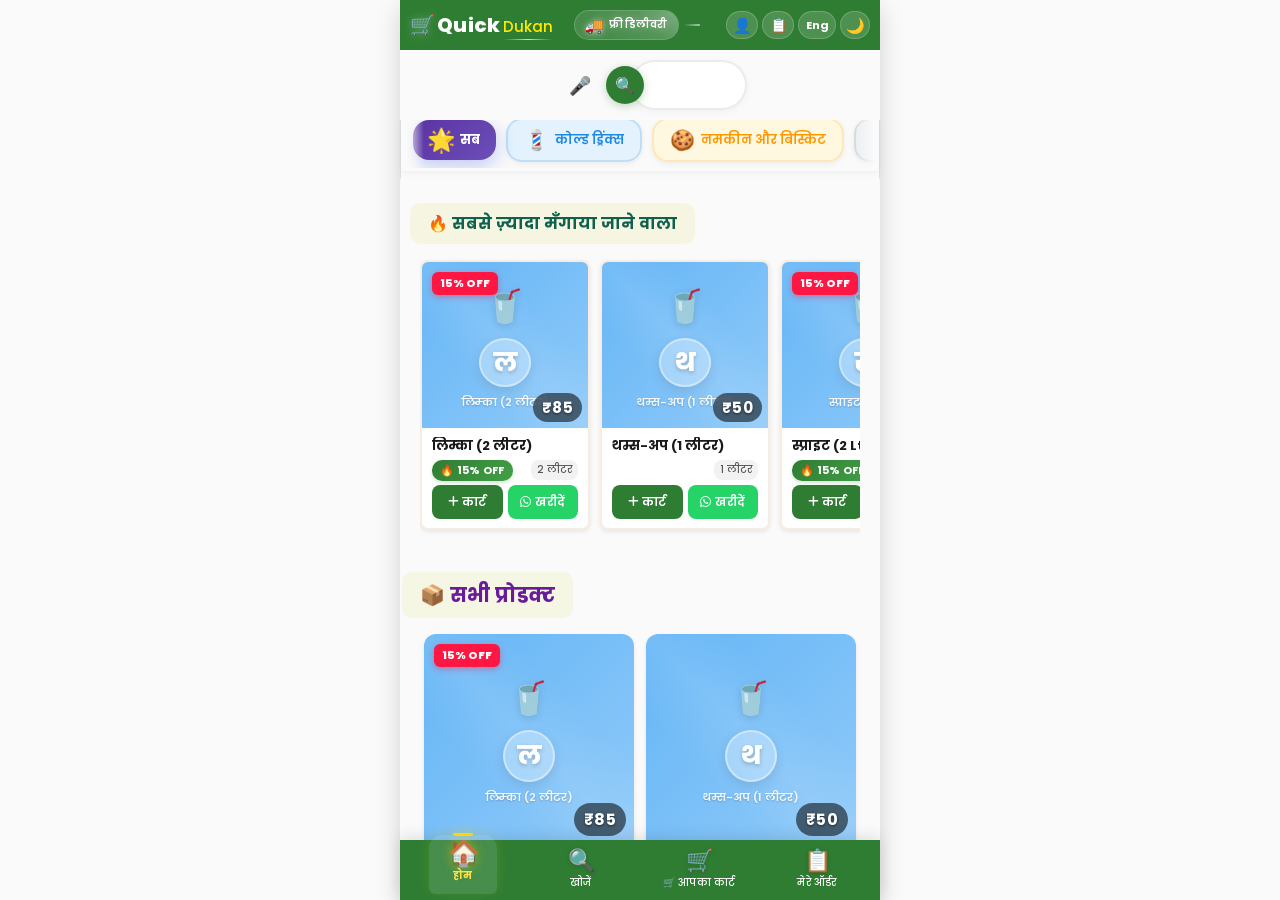
==== index.html @ dac297b2 "Add files via upload" ====
<!DOCTYPE html>
<html lang="hi">
<head>
    <meta charset="UTF-8">
    <meta name="viewport" content="width=device-width, initial-scale=1.0, maximum-scale=1.0, user-scalable=no">
    <meta name="theme-color" content="#2E7D32">
    <meta name="apple-mobile-web-app-capable" content="yes">
    <meta name="apple-mobile-web-app-status-bar-style" content="default">
    <title>Quick Dukan - आपकी विश्वसनीय किराना दुकान</title>
    
    <!-- PWA Manifest -->
    <link rel="manifest" href="manifest.json">
    <meta name="apple-mobile-web-app-capable" content="yes">
    <meta name="apple-mobile-web-app-status-bar-style" content="black-translucent">
    <meta name="apple-mobile-web-app-title" content="Quick Dukan">
    <link rel="apple-touch-icon" href="/Quick-Dukan/icons/icon-192.png">
    
    <!-- Favicon -->
    <link rel="icon" type="image/svg+xml" href="data:image/svg+xml,<svg xmlns='http://www.w3.org/2000/svg' viewBox='0 0 100 100'><text y='.9em' font-size='90'>🛒</text></svg>">
    
    <!-- Font Preconnect for Performance -->
    <link rel="preconnect" href="https://fonts.googleapis.com">
    <link rel="preconnect" href="https://fonts.gstatic.com" crossorigin>
    <link href="https://fonts.googleapis.com/css2?family=Poppins:wght@400;500;600;700&family=Noto+Sans+Devanagari:wght@400;500;700&display=swap" rel="stylesheet">


    
    <!-- ============ CSS FILES ============ -->
    <link rel="stylesheet" href="css/theme.css">
    <link rel="stylesheet" href="css/pwa-install.css">
    <link rel="stylesheet" href="css/animations.css">
    <link rel="stylesheet" href="css/layout.css">
    <link rel="stylesheet" href="css/header.css">
    <link rel="stylesheet" href="css/search.css">
    <link rel="stylesheet" href="css/categories.css">
    <link rel="stylesheet" href="css/product-card.css">
    <link rel="stylesheet" href="css/category-products.css">
    <link rel="stylesheet" href="css/recently-viewed.css">
    <link rel="stylesheet" href="css/most-orders.css">
    <link rel="stylesheet" href="css/bottom-nav.css">
    <link rel="stylesheet" href="css/dark-mode.css">
    <link rel="stylesheet" href="css/orders.css">
    <link rel="stylesheet" href="css/checkout.css">
    <link rel="stylesheet" href="css/cart.css">
    <link rel="stylesheet" href="css/splash-screen.css">
    <link rel="stylesheet" href="css/pull-to-refresh.css">
    <link rel="stylesheet" href="css/floating-cart-bubble.css">
    <link rel="stylesheet" href="css/order-popup.css">
    <link rel="stylesheet" href="css/floating-map.css">
    <link rel="stylesheet" href="css/payment-popup.css">
    <link rel="stylesheet" href="css/location-popup.css">
    <link rel="stylesheet" href="css/order-status-popup.css">
    <link rel="stylesheet" href="css/order-rating.css">
    <link rel="stylesheet" href="css/notifications.css">
    <link rel="stylesheet" href="css/reorder.css">
    <link rel="stylesheet" href="css/payment-online.css">
    <!-- Leaflet CSS -->
    <link rel="stylesheet" href="https://unpkg.com/leaflet@1.9.4/dist/leaflet.css" />
    
    <!-- Font Awesome Icons -->
    <link rel="stylesheet" href="https://cdnjs.cloudflare.com/ajax/libs/font-awesome/6.5.1/css/all.min.css">
    
    <!-- Inline Critical CSS for Instant Font Rendering -->
    <style>
        body {
            font-family: 'Noto Sans Devanagari', 'Poppins', sans-serif;
        }
        .fonts-loaded body {
            font-family: 'Poppins', 'Noto Sans Devanagari', sans-serif;
        }
        
        /* LOGIN IFRAME MODAL */
        .login-iframe-modal {
            position: fixed;
            top: 0;
            left: 0;
            width: 100%;
            height: 100%;
            z-index: 99999;
            display: flex;
            align-items: center;
            justify-content: center;
            padding: 15px;
        }
        .login-iframe-modal.hidden { display: none; }
        .login-iframe-overlay {
            position: absolute;
            top: 0;
            left: 0;
            width: 100%;
            height: 100%;
            background: rgba(0,0,0,0.5);
            backdrop-filter: blur(6px);
            -webkit-backdrop-filter: blur(6px);
        }
        .login-iframe-content {
            position: relative;
            width: 100%;
            max-width: 420px;
            max-height: 85vh;
            z-index: 1;
            border-radius: 20px;
            overflow: hidden;
            animation: loginModalIn 0.3s ease;
            background: white;
            box-shadow: 0 20px 60px rgba(0,0,0,0.3);
        }
        @keyframes loginModalIn {
            from { transform: scale(0.8) translateY(30px); opacity: 0; }
            to { transform: scale(1) translateY(0); opacity: 1; }
        }
        .login-iframe {
            width: 100%;
            height: 80vh;
            max-height: 550px;
            border: none;
            display: block;
        }
        
        /* 🆕 LOGIN BUTTON BETTER STYLE */
        .login-toggle {
            position: relative;
            transition: all 0.3s ease;
        }
        
        .login-toggle:hover {
            background: rgba(46, 125, 50, 0.15);
            transform: scale(1.1);
        }
        
        .login-icon {
            font-size: 15px;
            transition: all 0.3s ease;
        }
        
        /* Login button active state (जब user login हो) */
        .login-toggle.login-active {
            background: #E8F5E9;
            border: 1px solid #4CAF50;
        }
        
        @media (max-width: 400px) {
            .login-iframe-modal { padding: 8px; }
            .login-iframe-content { border-radius: 15px; }
            .login-iframe { height: 85vh; }
        }
    </style>
</head>
<body>
    
    <!-- Noscript Warning -->
    <noscript>
        <div style="background: #C62828; color: white; padding: 12px; text-align: center; font-family: sans-serif;">
            ⚠️ कृपया JavaScript चालू करें! हमारी साइट ठीक से काम करने के लिए JS की ज़रूरत है।
        </div>
    </noscript>
    
    <!-- ============================================ -->
    <!-- SPLASH SCREEN -->
    <!-- ============================================ -->
    <div id="splashScreen" aria-hidden="true">
        <div class="splash-bg">
            <div class="splash-circle"></div>
            <div class="splash-circle"></div>
            <div class="splash-circle"></div>
        </div>
        <div class="splash-logo">🛒</div>
        <div class="splash-brand">Quick Dukan</div>
        <div class="splash-tagline">आपकी विश्वसनीय किराना दुकान</div>
        <div class="splash-loader">
            <div class="splash-dot"></div>
            <div class="splash-dot"></div>
            <div class="splash-dot"></div>
        </div>
    </div>
    
    <!-- ============================================ -->
    <!-- SECTION 1: TOP HEADER (FIXED) -->
    <!-- ============================================ -->
    <header id="topHeader" class="top-header">
        <!-- LEFT: Icon + Brand Name -->
        <div class="header-left">
            <span class="header-icon bounce-animation" aria-hidden="true">🛒</span>
            <div class="brand-name">
                <span class="quick-text">Quick</span>
                <span class="dukan-text">Dukan</span>
            </div>
        </div>
        
        <!-- CENTER: Alternating Badge -->
        <div class="header-center">
            <span class="center-badge" id="centerBadge">
                <!-- Free Delivery Content (9 seconds) -->
                <span class="badge-content delivery-content visible" id="deliveryContent">
                    <span class="badge-icon">🚚</span>
                    <span class="badge-text" data-lang-key="freeDelivery">फ्री डिलीवरी</span>
                </span>
                
                <!-- Trust Shield Content (3 seconds) -->
                <span class="badge-content trust-content hidden" id="trustContent">
                    <span class="trust-shield-icon">🛡️</span>
                    <span class="trust-check-badge">✓</span>
                    <span class="badge-text" data-lang-key="verifiedTrust">Verified</span>
                </span>
            </span>
        </div>
        
        <!-- RIGHT: Language + Theme Toggle + Login + Orders -->
        <div class="header-right">
            <!-- Login Button -->
            <button id="loginBtn" class="toggle-btn login-toggle" aria-label="Login" onclick="openLoginPopup()">
                <span class="login-icon">👤</span>
            </button>
            
            <!-- Orders Button -->
            <button id="ordersBtn" class="toggle-btn orders-toggle" aria-label="My Orders" onclick="goToOrders()">
                <span class="orders-icon">📋</span>
            </button>
            
            <!-- Language Toggle -->
            <button id="langToggle" class="toggle-btn lang-toggle" aria-label="भाषा बदलें">
                <span class="lang-text">हिं</span>
            </button>
            
            <!-- Theme Toggle -->
            <button id="themeToggle" class="toggle-btn theme-toggle" aria-label="डार्क मोड टॉगल करें">
                <span class="theme-icon" aria-hidden="true">🌙</span>
            </button>
        </div>
    </header>
    
    <!-- ============================================ -->
    <!-- SECTION 2: SEARCH BAR (FIXED) -->
    <!-- ============================================ -->
    <div id="searchSection" class="search-section">
        <div class="search-container">
            <input 
                type="text" 
                id="searchInput" 
                class="search-input" 
                data-lang-key="searchPlaceholder"
                placeholder="आज क्या चाहिए? 😋" 
                autocomplete="off"
            >
            <!-- Clear (×) Button - type karne pe show hoga -->
            <button id="clearSearchBtn" class="clear-search-btn hidden" aria-label="साफ करें">
                <span>✕</span>
            </button>
            <!-- Voice Search Button -->
            <button id="voiceSearchBtn" class="voice-search-btn" aria-label="आवाज़ से खोजें">
                <span>🎤</span>
            </button>
            <!-- Search Button -->
            <button id="searchIcon" class="search-icon-btn" aria-label="खोजें">
                <span>🔍</span>
            </button>
        </div>
        <!-- Live Search Results Dropdown -->
        <div id="searchResults" class="search-results hidden"></div>
        <!-- No Results Found -->
        <div id="noResults" class="no-results hidden">
            <div class="no-results-inner">
                <span class="no-results-icon">🔍</span>
                <p class="no-results-msg" data-lang-key="noProductMsg">
                    अरे! यह सामान अभी नहीं है। हम जल्दी ऐड करेंगे! 😊
                </p>
                <p class="no-results-hint">आप ये ट्राई कर सकते हैं:</p>
                <div id="suggestedProducts" class="suggested-products"></div>
            </div>
        </div>
    </div>
    
   <!-- ============================================ -->
<!-- SECTION 3: CATEGORIES -->
<!-- ============================================ -->
<div id="categoriesSection" class="categories-section">
    <!-- Scroll Left Arrow -->
    <button 
        class="scroll-arrow scroll-left disabled" 
        id="scrollLeft" 
        aria-label="बाएँ स्क्रॉल करें" 
        aria-disabled="true"
    >
        <span class="arrow-icon" aria-hidden="true">◀</span>
    </button>

    <!-- Categories Scroll Container -->
    <div 
        class="categories-scroll" 
        id="categoriesScroll" 
        role="tablist" 
        aria-label="प्रोडक्ट कैटेगरी"
    >
        <!-- All categories load dynamically via JS -->
    </div>

    <!-- Scroll Right Arrow -->
    <button 
        class="scroll-arrow scroll-right" 
        id="scrollRight" 
        aria-label="दाएँ स्क्रॉल करें"
    >
        <span class="arrow-icon" aria-hidden="true">▶</span>
    </button>
</div>
    
    <!-- ============================================ -->
    <!-- MAIN CONTENT AREA (SCROLLABLE) -->
    <!-- ============================================ -->
    <main id="mainContent" class="main-content">
        
        <!-- SECTION 5: Category Products -->
        <section id="categoryProductsSection" class="category-products-section hidden" aria-labelledby="categoryProductsTitle">
            <h2 id="categoryProductsTitle" class="section-title"></h2>
            <div id="categoryProductsGrid" class="products-grid"></div>
        </section>
        
        <!-- SECTION 6: Recently Viewed -->
        <section id="recentlyViewedSection" class="recently-viewed-section hidden" aria-labelledby="recentlyViewedTitle">
            <h2 id="recentlyViewedTitle" class="section-title" data-lang-key="recentlyViewed">🕐 हाल ही में देखा</h2>
            <div id="recentlyViewedScroll" class="horizontal-scroll" role="list" aria-label="हाल ही में देखे गए प्रोडक्ट"></div>
        </section>
        
        <!-- SECTION 7: Most Orders -->
        <section id="mostOrdersSection" class="most-orders-section" aria-labelledby="mostOrdersTitle">
            <h2 id="mostOrdersTitle" class="section-title" data-lang-key="mostOrders">🔥 सबसे ज़्यादा मँगाया जाने वाला</h2>
            <div id="mostOrdersScroll" class="horizontal-scroll" role="list" aria-label="सबसे ज़्यादा ऑर्डर किए जाने वाले प्रोडक्ट"></div>
        </section>
        
        <!-- SECTION 4: All Products -->
        <section id="allProductsSection" class="all-products-section" aria-labelledby="allProductsTitle">
            <h2 id="allProductsTitle" class="section-title" data-lang-key="allProducts">📦 सभी प्रोडक्ट</h2>
            <div id="allProductsGrid" class="products-grid" role="list" aria-label="सभी प्रोडक्ट"></div>
        </section>
        
        <!-- ============================================ -->
        <!-- FOOTER - INSIDE MAIN CONTENT (FIX) -->
        <!-- ============================================ -->
        <footer class="site-footer" role="contentinfo">
            <div class="footer-content">
                <p class="footer-text">© 2026 Quick Dukan. सर्वाधिकार सुरक्षित।</p>
                <div class="footer-links">
                    <a href="#" class="footer-link">शर्तें</a>
                    <span class="footer-divider">|</span>
                    <a href="#" class="footer-link">गोपनीयता</a>
                    <span class="footer-divider">|</span>
                    <a href="tel:+919719312956" class="footer-link">📞 संपर्क</a>
                </div>
            </div>
        </footer>
        
        <!-- Bottom Spacer -->
        <div class="bottom-spacer" aria-hidden="true"></div>
        
    </main>
    
    <!-- ============================================ -->
    <!-- ⬆️ FLOATING BACK TO TOP BUTTON -->
    <!-- ============================================ -->
    <button id="backToTopBtn" class="floating-back-to-top hidden" aria-label="ऊपर जाएं">
        <span class="back-to-top-arrow" aria-hidden="true">⬆</span>
        <span class="back-to-top-text" data-lang-key="backToTop">Back to Top</span>
    </button>
    
    <!-- ============================================ -->
    <!-- SECTION 8: BOTTOM NAVBAR (FIXED) -->
    <!-- ============================================ -->
    <nav id="bottomNav" class="bottom-nav" role="navigation" aria-label="मुख्य नेविगेशन">
        <!-- Home Button -->
        <button class="nav-btn active" data-nav="home" aria-label="होम" aria-current="page">
            <span class="nav-icon" aria-hidden="true">🏠</span>
            <span class="nav-label" data-lang-key="home">होम</span>
        </button>
        
        <!-- Search Button -->
        <button class="nav-btn" data-nav="search" aria-label="खोजें">
            <span class="nav-icon" aria-hidden="true">🔍</span>
            <span class="nav-label" data-lang-key="search">खोजें</span>
        </button>
        
        <!-- Cart Button -->
        <button class="nav-btn" data-nav="cart" aria-label="कार्ट">
            <span class="nav-icon" aria-hidden="true">🛒</span>
            <span class="nav-label" data-lang-key="cart">कार्ट</span>
            <span id="cartBadge" class="cart-badge hidden" aria-hidden="true">0</span>
        </button>
        
        <!-- My Orders Button -->
        <button class="nav-btn" data-nav="orders" aria-label="मेरे ऑर्डर">
            <span class="nav-icon" aria-hidden="true">📋</span>
            <span class="nav-label" data-lang-key="myOrders">ऑर्डर</span>
        </button>
    </nav>
    
    <!-- ============================================ -->
    <!-- CART MODAL (FINAL - 40 FEATURES) -->
    <!-- ============================================ -->
    <div id="cartModal" class="cart-modal hidden" role="dialog" aria-modal="true" aria-labelledby="cartTitle">
        <div class="cart-overlay"></div>
        <div class="cart-content" id="cartContent">
            
            <!-- 1. DRAG HANDLE -->
            <div class="cart-drag-handle" id="cartDragHandle">
                <div class="drag-bar"></div>
            </div>
            
            <!-- 2. HEADER - Solid Color -->
            <div class="cart-header">
                <div class="cart-header-left">
                    <span class="cart-header-icon" aria-hidden="true">🛒</span>
                    <div class="cart-header-text">
                        <h2 id="cartTitle" data-lang-key="yourCart">आपका कार्ट</h2>
                        <p class="cart-subtitle" data-lang-key="cartSubtitle">सब कुछ सही है? 😊</p>
                    </div>
                </div>
                <div class="cart-header-right">
                    <span id="savedBadge" class="saved-badge hidden">✓ 0 सेव</span>
                    <button id="closeCart" class="close-btn" aria-label="कार्ट बंद करें">
                        <span aria-hidden="true">✕</span>
                    </button>
                </div>
            </div>
            
            <!-- 3. PROGRESS BAR - Compact + Mota -->
            <div class="cart-progress">
                <div class="milestones-row">
                    <span class="milestone-icon" data-milestone="0">🥉</span>
                    <span class="milestone-icon" data-milestone="1">🥈</span>
                    <span class="milestone-icon" data-milestone="2">🥇</span>
                </div>
                <div class="progress-bar" role="progressbar" aria-valuenow="0" aria-valuemin="0" aria-valuemax="500">
                    <div class="progress-fill" id="progressFill"></div>
                </div>
                <p class="progress-message" id="progressMessage">
                    🚚 फ्री डिलीवरी के लिए सिर्फ ₹500 और जोड़ें!
                </p>
                <div class="milestone-reward hidden" id="milestoneReward"></div>
            </div>
            
            <!-- 4. COUPON SYSTEM - Compact 1-Row -->
            <div class="cart-coupon">
                <div class="coupon-input-row">
                    <input 
                        type="text" 
                        id="couponInput" 
                        class="coupon-input" 
                        placeholder="कूपन कोड" 
                        autocomplete="off"
                        maxlength="15"
                    >
                    <button id="couponApplyBtn" class="coupon-apply-btn">लगाएं</button>
                </div>
                <div class="coupon-chips" id="couponChips">
                    <!-- Dynamically filled -->
                </div>
                <div id="activeCouponTag" class="active-coupon-tag" style="display:none;">
                    <!-- Active coupon tag -->
                </div>
            </div>
            
            <!-- 5. CART ITEMS -->
            <div class="cart-items-wrapper">
                <!-- Undo Notification -->
                <div id="undoNotification" class="undo-notification" style="display:none;"></div>
                
                <!-- Cart Items List -->
                <div id="cartItems" class="cart-items" role="list" aria-label="कार्ट में मौजूद आइटम"></div>
                
                <!-- Empty Cart State -->
                <div id="emptyCart" class="empty-cart">
                    <div class="empty-cart-animation" aria-hidden="true">
                        <span class="empty-cart-icon">🛒</span>
                        <div class="empty-cart-dots">
                            <span>.</span><span>.</span><span>.</span>
                        </div>
                    </div>
                    <h3 data-lang-key="emptyCart">आपका कार्ट खाली है 🛒</h3>
                    <p data-lang-key="emptyCartDesc">कुछ सामान जोड़ो, फिर मज़ा आएगा! 🛍️</p>
                    <div id="emptyCartSuggestions"></div>
                    <button class="browse-products-btn" data-lang-key="browseProducts" style="margin-top:12px;">
                        🏪 प्रोडक्ट देखें
                    </button>
                </div>
            </div>
            
            <!-- 6. SAVED ITEMS - Compact 1-Row -->
            <div id="savedItemsSection" class="saved-items-section">
                <div class="saved-items-header" id="savedItemsHeader">
                    <span class="saved-items-title">
                        📦 सेव 
                        <span class="saved-items-count">(0)</span>
                    </span>
                    <span class="saved-items-toggle">▼</span>
                </div>
                <div class="saved-items-list" id="savedItemsList">
                    <!-- Dynamically filled -->
                </div>
            </div>
            
            <!-- 7. ORDER SUMMARY - Collapsible -->
            <div id="cartSummary" class="cart-summary">
                <div class="summary-header" id="summaryHeader">
                    <span class="summary-header-left">
                        📋 समरी 
                        <span class="summary-item-count" id="summaryItemCount">(0 आइटम)</span>
                    </span>
                    <span class="summary-toggle">▼</span>
                </div>
                <div class="summary-detail">
                    <div class="summary-row">
                        <span>सबटोटल</span>
                        <span id="summarySubtotal">₹0</span>
                    </div>
                    <div class="summary-row coupon-discount-row" id="couponDiscountRow" style="display:none;">
                        <span>कूपन</span>
                        <span id="summaryCouponDiscount">-₹0</span>
                    </div>
                    <div class="summary-row delivery-row">
                        <span>डिलीवरी</span>
                        <span id="summaryDelivery">🎉 फ्री!</span>
                    </div>
                    <div class="summary-row total-row">
                        <span>कुल</span>
                        <span id="summaryTotal" class="total-price">₹0</span>
                    </div>
                    <div id="summarySavings" class="savings-highlight" style="display:none;">
                        🎉 बचाए: ₹0!
                    </div>
                    <div id="deliveryEstimate" class="delivery-estimate">
                        ⏱️ 30-45 मिनट
                    </div>
                </div>
            </div>
            
            <!-- 8. FOOTER - WhatsApp Focused -->
            <div class="cart-footer">
                <button id="sendOrderBtn" class="send-order-btn">
                    <span class="whatsapp-icon" aria-hidden="true">💬</span>
                    <span>WhatsApp पर भेजें</span>
                    <span class="send-arrow" aria-hidden="true">→</span>
                </button>
                
                <div class="cart-footer-secondary">
                    <button id="copyOrderBtn" class="copy-order-btn">
                        📋 कॉपी करें
                    </button>
                    <button id="clearCartBtn" class="clear-cart-btn">
                        🗑️ खाली करें
                    </button>
                </div>
            </div>
            
            <!-- 9. CONFETTI -->
            <div id="cartConfetti" class="cart-confetti-container"></div>
        </div>
    </div>
    
    <!-- ============================================ -->
    <!-- TOAST NOTIFICATION -->
    <!-- ============================================ -->
    <div id="toast" class="toast hidden" role="alert" aria-live="polite"></div>
    
    <!-- ============================================ -->
    <!-- MY ORDERS MODAL -->
    <!-- ============================================ -->
    <div id="ordersModal" class="orders-modal hidden" role="dialog" aria-modal="true" aria-labelledby="ordersTitle">
        <div class="orders-overlay"></div>
        <div class="orders-content">
            <div class="orders-header">
                <div class="orders-header-left">
                    <span class="orders-header-icon" aria-hidden="true">📋</span>
                    <div>
                        <h2 id="ordersTitle" data-lang-key="myOrders">मेरे ऑर्डर</h2>
                        <p class="orders-subtitle" data-lang-key="ordersSubtitle">आपके सभी ऑर्डर यहाँ हैं</p>
                    </div>
                </div>
                <button id="closeOrders" class="close-btn" aria-label="ऑर्डर बंद करें">
                    <span aria-hidden="true">✕</span>
                </button>
            </div>
            
            <!-- Order Filters -->
            <div class="orders-filters" role="tablist" aria-label="ऑर्डर फ़िल्टर">
                <button class="order-filter-btn active" data-filter="all" role="tab" aria-selected="true">
                    <span data-lang-key="allOrders">सभी</span>
                </button>
                <button class="order-filter-btn" data-filter="pending" role="tab" aria-selected="false">
                    <span aria-hidden="true">⏳</span> <span data-lang-key="pending">पेंडिंग</span>
                </button>
                <button class="order-filter-btn" data-filter="confirmed" role="tab" aria-selected="false">
                    <span aria-hidden="true">✅</span> <span data-lang-key="confirmed">कन्फर्म</span>
                </button>
                <button class="order-filter-btn" data-filter="delivered" role="tab" aria-selected="false">
                    <span aria-hidden="true">🚚</span> <span data-lang-key="delivered">डिलीवर्ड</span>
                </button>
            </div>
            
            <!-- Orders List -->
            <div id="ordersList" class="orders-list" role="list" aria-label="आपके ऑर्डर"></div>
            
            <!-- Empty State -->
            <div id="emptyOrders" class="empty-orders hidden">
                <div class="empty-orders-icon" aria-hidden="true">📭</div>
                <h3 data-lang-key="noOrders">कोई ऑर्डर नहीं है</h3>
                <p data-lang-key="noOrdersDesc">अपना पहला ऑर्डर करो! 🛒</p>
                <button class="start-shopping-btn" data-lang-key="startShopping">
                    🏪 खरीदारी शुरू करें
                </button>
            </div>
        </div>
    </div>
    
    <!-- ============================================ -->
    <!-- CHECKOUT MODAL (FINAL - Live GPS + Multilingual) -->
    <!-- ============================================ -->
    <div id="checkoutModal" class="checkout-modal hidden" role="dialog" aria-modal="true" aria-labelledby="checkoutTitle">
        <div class="checkout-overlay"></div>
        <div class="checkout-content">
            
            <!-- Header -->
            <div class="checkout-header">
                <div class="checkout-header-left">
                    <span class="checkout-header-icon" aria-hidden="true">📦</span>
                    <div class="checkout-header-text">
                        <h2 id="checkoutTitle">ऑर्डर कन्फर्म करें</h2>
                        <p class="checkout-subtitle">डिलीवरी जानकारी भरें</p>
                    </div>
                </div>
                <button id="closeCheckout" class="close-btn" aria-label="बंद करें">
                    <span aria-hidden="true">✕</span>
                </button>
            </div>
            
            <!-- Cart Total -->
            <div class="checkout-cart-total">
                <span class="total-items">📋 <span id="checkoutItemCount">0 आइटम</span></span>
                <span class="total-price" id="checkoutTotal">₹0</span>
            </div>
            
            <!-- Form -->
            <div class="checkout-form">
                
                <!-- Name -->
                <div class="form-group">
                    <input type="text" id="customerName" class="form-input" 
                           placeholder="👤  पूरा नाम लिखें..." autocomplete="name" required>
                </div>
                
                <!-- Phone -->
                <div class="form-group">
                    <div class="phone-input-group">
                        <span class="phone-prefix">+91</span>
                        <input type="tel" id="customerPhone" class="phone-input" 
                               placeholder="📱  मोबाइल नंबर" maxlength="10" autocomplete="tel"
                               inputmode="numeric" pattern="[0-9]{10}" required>
                    </div>
                </div>
                
                <!-- Location Status Indicator -->
                <div class="location-status">
                    <span id="locationIndicator" class="location-indicator searching">
                        <span class="location-dot searching"></span> ⏳ लोकेशन ले रहे हैं...
                    </span>
                </div>
                
                <!-- Village/City -->
                <div class="form-group">
                    <input type="text" id="villageCity" class="form-input" 
                           placeholder="🏘️  गाँव या शहर" required>
                </div>
                
                <!-- Nearby Place -->
                <div class="form-group">
                    <input type="text" id="landmark" class="form-input" 
                           placeholder="🏠  आस-पास की जगह (वैकल्पिक)">
                </div>
                
                <!-- Pincode (Optional) -->
                <div class="form-group">
                    <input type="text" id="pincode" class="form-input" 
                           placeholder="📮  पिन कोड (वैकल्पिक)" maxlength="6" inputmode="numeric" pattern="[0-9]{6}">
                </div>
                
                <!-- Delivery Time -->
                <div class="delivery-time-section">
                    <div class="delivery-time-label">
                        <span>⏱️</span>
                        <span>डिलीवरी समय</span>
                    </div>
                    <div class="delivery-time-options">
                        <label class="time-radio-label selected" for="timeNow">
                            <input type="radio" id="timeNow" name="deliveryTime" value="अभी" checked>
                            <span>अभी (30-45 मिनट)</span>
                        </label>
                        <label class="time-radio-label" for="timeEve1">
                            <input type="radio" id="timeEve1" name="deliveryTime" value="शाम 5-7 बजे">
                            <span>शाम 5-7 बजे</span>
                        </label>
                        <label class="time-radio-label" for="timeEve2">
                            <input type="radio" id="timeEve2" name="deliveryTime" value="शाम 7-9 बजे">
                            <span>शाम 7-9 बजे</span>
                        </label>
                        <input type="text" id="manualTime" class="time-manual-input" 
                               placeholder="अपना समय...">
                    </div>
                </div>
            

<!-- ============================================ -->
<!-- 🆕 ORDER METHOD SELECTION - WhatsApp vs Direct -->
<!-- ============================================ -->
<div class="order-method-section">
    <div class="order-method-label">
        <span class="method-icon">📋</span>
        <span data-lang-key="orderMethod">ऑर्डर कैसे करें?</span>
    </div>
    
    
    <div class="order-method-buttons">
        <!-- WhatsApp Order Button -->
        <button 
            type="button" 
            class="order-method-btn whatsapp-method selected" 
            id="whatsappMethodBtn"
            data-method="whatsapp"
            aria-label="WhatsApp पर ऑर्डर करें"
        >
            <span class="method-check">✓</span>
            <span class="method-btn-icon">💬</span>
            <span class="method-btn-text">WhatsApp Order</span>
            <span class="method-btn-subtext">पुराना तरीका</span>
        </button>
        
        <!-- Direct Order Button -->
        <button 
            type="button" 
            class="order-method-btn direct-method" 
            id="directMethodBtn"
            data-method="direct"
            aria-label="सीधे ऐप पर ऑर्डर करें"
        >
            <span class="method-check">✓</span>
            <span class="method-btn-icon">🛒</span>
            <span class="method-btn-text">Direct Order</span>
            <span class="method-btn-subtext">ऐप पर ही</span>
        </button>
    </div>
</div>
<!-- Payment Method Section -->
<div id="paymentMethodSection" class="payment-method-section hidden">
    <div class="payment-method-title">💳 Payment Method चुनें</div>
    <div class="payment-method-buttons">
        <!-- UPI -->
        <button class="payment-method-btn" data-payment="UPI">
            <span class="pm-icon">💳</span>
            <span class="pm-text">UPI (Recommended)</span>
            <span class="pm-check">✓</span>
        </button>
        
        <!-- Card (Disabled) -->
        <button class="payment-method-btn" data-payment="Card">
            <span class="pm-icon">💳</span>
            <span class="pm-text">Card</span>
            <span class="pm-coming-soon">जल्द आएगा</span>
            <span class="pm-check">✓</span>
        </button>
        
        <!-- COD -->
        <button class="payment-method-btn" data-payment="COD">
            <span class="pm-icon">🏍️</span>
            <span class="pm-text">Cash on Delivery</span>
            <span class="pm-check">✓</span>
        </button>
    </div>
</div>
                
                <!-- Save Info -->
                <div class="form-group save-info-group">
                    <label class="checkbox-label">
                        <input type="checkbox" id="saveInfo" checked>
                        <span class="checkmark"></span>
                        <span>जानकारी सेव करें</span>
                    </label>
                </div>
                
                <!-- Hidden Location Fields -->
                <input type="hidden" id="latitude">
                <input type="hidden" id="longitude">
                <input type="hidden" id="locationUrl">
                
            </div>
            
            <!-- Footer -->
            <div class="checkout-footer">
                <button id="confirmOrderBtn" class="confirm-order-btn state-waiting">
                    <span class="btn-spinner"></span>
                    <span class="whatsapp-icon" style="display:none;">💬</span>
                    <span>⏳ लोकेशन का इंतज़ार...</span>
                </button>
            </div>
            
            <!-- Confetti Container -->
            <div id="checkoutConfetti" class="checkout-confetti-container"></div>
        </div>
    </div>
    
    <!-- ============================================ -->
    <!-- LOGIN IFRAME MODAL -->
    <!-- ============================================ -->
    <div id="loginIframeModal" class="login-iframe-modal hidden">
        <div class="login-iframe-overlay" onclick="closeLoginPopup()"></div>
        <div class="login-iframe-content">
            <iframe src="login.html" class="login-iframe" id="loginIframe"></iframe>
        </div>
    </div>
    
    <!-- ============================================ -->
    <!-- JAVASCRIPT FILES -->
    <!-- ============================================ -->
    <script src="js/config.js"></script>
    <script src="js/whatsapp.js"></script>
    <script src="js/theme.js"></script>
    <script src="js/language.js"></script>
    <script src="js/data-loader.js"></script>
    <script src="js/search.js"></script>
    <script src="js/categories.js"></script>
    <script src="js/products.js"></script>
    <script src="js/category-products.js"></script>
    <script src="js/recently-viewed.js"></script>
    <script src="js/most-orders.js"></script>
    <script src="js/cart.js"></script>
    <script src="js/bottom-nav.js"></script>
    <script src="js/back-to-top.js"></script>
    <script src="js/animations.js"></script>
    
    <script src="js/auto-refresh.js"></script>
    <script src="js/pwa-install.js"></script>
    <script src="js/orders.js"></script>
    <script src="js/location.js"></script>
    <script src="js/pull-to-refresh.js"></script>
    <script src="js/payment-online.js"></script>
    <script src="js/permission.js"></script>
    <script src="js/order-status-popup.js"></script>
    <script src="js/checkout.js"></script>
    <script src="js/floating-cart-bubble.js"></script>
    <script src="js/order-popup.js"></script>
    <script src="js/google-sheets-orders.js"></script>
    <script src="js/payment-popup.js"></script>
    <script src="js/notifications.js"></script>
    <script src="js/order-rating.js"></script>
    <script src="js/reorder.js"></script>
    
    <!-- Leaflet JS -->
    <script src="https://unpkg.com/leaflet@1.9.4/dist/leaflet.js"></script>
    
    <!-- Floating Map -->
    <script src="js/floating-map.js"></script>
    <script src="js/splash.js"></script>
    <script src="js/app.js"></script>
    
    <!-- Font Loading Script -->
    <script>
        document.fonts.ready.then(function() {
            document.documentElement.classList.add('fonts-loaded');
        });
    </script>
    
    <script>
        // Login Popup Functions
        function openLoginPopup() {
            document.getElementById('loginIframeModal').classList.remove('hidden');
            document.body.style.overflow = 'hidden';
        }
        
        function closeLoginPopup() {
            document.getElementById('loginIframeModal').classList.add('hidden');
            document.body.style.overflow = '';
        }
        
        // Orders page पर जाएं
        function goToOrders() {
            const userPhone = localStorage.getItem('userPhone');
            
            if (userPhone) {
                window.location.href = `orders.html?phone=${userPhone}`;
            } else {
                openLoginPopup();
            }
        }
    </script>
</body>
</html>
---- css/theme.css ----
/* ============================================
   THEME.CSS - Colors, Fonts, Global Theme
   Fixed Version - All Issues Resolved
   ============================================ */

:root {
    /* Primary Colors - Fixed Consistency */
    --primary: #2E7D32;
    --primary-light: #4CAF50;
    --primary-dark: #1B5E20;
    
    /* Background Colors - Better Contrast */
    --bg-primary: #FAFAFA;
    --bg-secondary: #FFFFFF;
    --bg-card: #FFFFFF;
    
    /* Text Colors */
    --text-primary: #1a1a1a;
    --text-secondary: #555555;
    --text-light: #888888;
    --text-on-primary: #FFFFFF;
    
    /* Accent Colors - Fixed Gold Contrast */
    --gold: #8B6914;
    --gold-light: #D4A017;
    --gold-glow: rgba(139, 105, 20, 0.4);
    --success: #2E7D32;
    --error: #C62828;
    --warning: #E65100;
    
    /* Shadow */
    --shadow-sm: 0 2px 4px rgba(0,0,0,0.08);
    --shadow-md: 0 4px 12px rgba(0,0,0,0.12);
    --shadow-lg: 0 8px 24px rgba(0,0,0,0.16);
    
    /* Border Radius */
    --radius-sm: 8px;
    --radius-md: 12px;
    --radius-lg: 20px;
    --radius-full: 50px;
    
    /* Spacing */
    --spacing-xs: 4px;
    --spacing-sm: 8px;
    --spacing-md: 16px;
    --spacing-lg: 24px;
    --spacing-xl: 32px;
    
    /* Fonts */
    --font-heading: 'Poppins', 'Noto Sans Devanagari', sans-serif;
    --font-body: 'Poppins', 'Noto Sans Devanagari', sans-serif;
    --font-size-xs: 12px;
    --font-size-sm: 14px;
    --font-size-md: 16px;
    --font-size-lg: 20px;
    --font-size-xl: 24px;
    --font-size-xxl: 32px;
    
    /* Animation */
    --transition-fast: 0.2s ease;
    --transition-normal: 0.3s ease;
    --transition-slow: 0.5s ease;
    
    /* Layout */
    --header-height: 50px;
    --search-height: 50px;
    --categories-height: 55px;
    --bottom-nav-height: 60px;
    --card-width: 170px;
}

/* ============================================
   KEYFRAMES - Fixed Missing Animation
   ============================================ */
@keyframes spin {
    from { transform: rotate(0deg); }
    to { transform: rotate(360deg); }
}

@keyframes fadeIn {
    from { opacity: 0; transform: translateY(10px); }
    to { opacity: 1; transform: translateY(0); }
}

@keyframes slideUp {
    from { transform: translateY(100%); }
    to { transform: translateY(0); }
}

/* ============================================
   RESET AND BASE
   ============================================ */
*,
*::before,
*::after {
    margin: 0;
    padding: 0;
    box-sizing: border-box;
    /* Fixed: Global smooth transitions for dark mode */
    transition: background-color 0.3s ease, 
                color 0.3s ease, 
                border-color 0.3s ease,
                box-shadow 0.3s ease;
}

html {
    scroll-behavior: smooth;
    -webkit-tap-highlight-color: transparent;
    text-size-adjust: 100%;
}

body {
    font-family: var(--font-body);
    background-color: var(--bg-primary);
    color: var(--text-primary);
    overflow-x: hidden;
    -webkit-font-smoothing: antialiased;
    -moz-osx-font-smoothing: grayscale;
    min-height: 100vh;
    min-height: 100dvh;
}

a {
    text-decoration: none;
    color: inherit;
}

button, 
a, 
input, 
.nav-btn, 
.category-btn {
    cursor: pointer;
    border: none;
    outline: none;
    font-family: inherit;
    -webkit-tap-highlight-color: transparent;
    touch-action: manipulation; /* Fixed: Prevent double-tap zoom */
}

img {
    max-width: 100%;
    display: block;
    height: auto;
}

/* ============================================
   FOCUS STYLES - Fixed: Accessibility
   ============================================ */
:focus-visible {
    outline: 3px solid var(--primary-light);
    outline-offset: 2px;
    border-radius: 4px;
}

button:focus:not(:focus-visible),
a:focus:not(:focus-visible),
input:focus:not(:focus-visible) {
    outline: none;
}

/* ============================================
   SELECTION - Fixed: Better UX
   ============================================ */
::selection {
    background: var(--primary);
    color: var(--text-on-primary);
}

::-moz-selection {
    background: var(--primary);
    color: var(--text-on-primary);
}

/* ============================================
   SCROLLBAR - Fixed: Better Contrast
   ============================================ */
::-webkit-scrollbar {
    width: 4px;
    height: 4px;
}

::-webkit-scrollbar-track {
    background: transparent;
}

::-webkit-scrollbar-thumb {
    background: rgba(0, 0, 0, 0.2);
    border-radius: var(--radius-full);
}

::-webkit-scrollbar-thumb:hover {
    background: rgba(0, 0, 0, 0.35);
}

body.dark-mode ::-webkit-scrollbar-thumb {
    background: rgba(255, 255, 255, 0.25);
}

body.dark-mode ::-webkit-scrollbar-thumb:hover {
    background: rgba(255, 255, 255, 0.4);
}

/* ============================================
   UTILITY CLASSES
   ============================================ */
.hidden {
    display: none !important;
}

.visually-hidden {
    position: absolute;
    width: 1px;
    height: 1px;
    padding: 0;
    margin: -1px;
    overflow: hidden;
    clip: rect(0, 0, 0, 0);
    white-space: nowrap;
    border: 0;
}

.text-center {
    text-align: center;
}

/* ============================================
   SECTION TITLES - Fixed: Safari Fallback
   ============================================ */
.section-title {
    font-family: var(--font-heading);
    font-size: 18px;
    font-weight: 700;
    color: #8B6914;
    margin: 12px 0 8px;
    padding: 6px 12px;
    position: sticky;
    top: 0;
    z-index: 5;
    display: inline-block;
    letter-spacing: 0.3px;
    background: transparent;
}

/* Fixed: Safari backdrop-filter fallback */
.section-title::before {
    content: '';
    position: absolute;
    top: -2px;
    left: 0;
    right: 0;
    bottom: -2px;
    background: var(--bg-primary);
    opacity: 0.92;
    z-index: -1;
    border-radius: 8px;
}

/* Only apply blur on supported browsers */
@supports (backdrop-filter: blur(10px)) or (-webkit-backdrop-filter: blur(10px)) {
    .section-title::before {
        background: transparent;
        backdrop-filter: blur(10px);
        -webkit-backdrop-filter: blur(10px);
    }
}

/* Category products section title */
.category-products-section .section-title {
    color: #8B6914;
    font-size: 19px;
    font-weight: 800;
}

/* Recently viewed section title */
.recently-viewed-section .section-title {
    color: #8B7355;
}

/* Most orders section title */
.most-orders-section .section-title {
    color: #CD853F;
}

/* All products section title */
.all-products-section .section-title {
    color: #6A1B9A;
}

/* ============================================
   DARK MODE
   ============================================ */
body.dark-mode {
    --bg-primary: #121212;
    --bg-secondary: #1E1E1E;
    --bg-card: #2C2C2C;
    --text-primary: #E0E0E0;
    --text-secondary: #B0B0B0;
    --text-light: #808080;
    --shadow-sm: 0 2px 4px rgba(0,0,0,0.4);
    --shadow-md: 0 4px 12px rgba(0,0,0,0.5);
    --shadow-lg: 0 8px 24px rgba(0,0,0,0.6);
}

body.dark-mode .section-title {
    color: #FFD700;
    text-shadow: 0 0 10px rgba(255, 215, 0, 0.3);
}

body.dark-mode .category-products-section .section-title {
    color: #FFD700;
    text-shadow: 0 0 15px rgba(255, 215, 0, 0.4);
}

body.dark-mode .recently-viewed-section .section-title {
    color: #DEB887;
}

body.dark-mode .most-orders-section .section-title {
    color: #F4A460;
    text-shadow: 0 0 10px rgba(244, 164, 96, 0.3);
}

body.dark-mode .all-products-section .section-title {
    color: #BB86FC;
    text-shadow: 0 0 10px rgba(187, 134, 252, 0.3);
}

/* Fixed: Dark mode scrollbar */
body.dark-mode .section-title::before {
    background: var(--bg-primary);
    opacity: 0.92;
}

@supports (backdrop-filter: blur(10px)) {
    body.dark-mode .section-title::before {
        background: transparent;
    }
}

/* ============================================
   REDUCED MOTION - Fixed: Accessibility
   ============================================ */
@media (prefers-reduced-motion: reduce) {
    *,
    *::before,
    *::after {
        animation-duration: 0.01ms !important;
        animation-iteration-count: 1 !important;
        transition-duration: 0.01ms !important;
        scroll-behavior: auto !important;
    }
}

/* ============================================
   PRINT STYLES - Fixed: Better UX
   ============================================ */
@media print {
    .bottom-nav,
    .search-section,
    .categories-section,
    .top-header,
    .cart-badge,
    #backToTopBtn,
    .voice-search-btn,
    .site-footer {
        display: none !important;
    }
    
    body {
        background: white !important;
        color: black !important;
    }
    
    .main-content {
        margin: 0 !important;
        padding: 0 !important;
    }
    
    .cart-modal,
    .orders-modal,
    .checkout-modal {
        position: static !important;
    }
    
    a[href]:after {
        content: " (" attr(href) ")";
    }
}

/* ============================================
   FOOTER - Inside Main Content
   ============================================ */
.site-footer {
    background: var(--bg-secondary);
    padding: 16px;
    text-align: center;
    border-top: 1px solid rgba(0, 0, 0, 0.06);
    border-radius: var(--radius-md);
    margin-top: 20px;
    margin-bottom: 8px;
}

body.dark-mode .site-footer {
    background: var(--bg-card);
    border-top-color: rgba(255, 255, 255, 0.06);
}

.footer-content {
    max-width: 500px;
    margin: 0 auto;
}

.footer-text {
    color: var(--text-secondary);
    font-size: 11px;
    margin-bottom: 6px;
}

.footer-links {
    display: flex;
    justify-content: center;
    align-items: center;
    gap: 8px;
    flex-wrap: wrap;
}

.footer-link {
    color: var(--primary);
    font-size: 11px;
    font-weight: 500;
    text-decoration: none;
    transition: color 0.15s ease;
}

.footer-link:hover {
    color: var(--primary-dark);
    text-decoration: underline;
}

.footer-link:active {
    transform: scale(0.95);
}

.footer-divider {
    color: var(--text-light);
    font-size: 10px;
}

/* ============================================
   PRODUCT IMAGE FIX - Prevent CLS
   ============================================ */
.product-image-wrapper {
    aspect-ratio: 1 / 1;
    overflow: hidden;
    background: #f0f0f0;
    position: relative;
}

.product-image-wrapper img {
    width: 100%;
    height: 100%;
    object-fit: cover;
    position: absolute;
    top: 0;
    left: 0;
}

body.dark-mode .product-image-wrapper {
    background: #2C2C2C;
}

/* ============================================
   LOADING STATE FOR BUTTONS
   ============================================ */
button[data-loading-text].loading {
    pointer-events: none;
    opacity: 0.7;
    position: relative;
}

button[data-loading-text].loading::after {
    content: '';
    width: 16px;
    height: 16px;
    border: 2px solid transparent;
    border-top-color: currentColor;
    border-radius: 50%;
    animation: spin 0.6s linear infinite;
    display: inline-block;
    margin-left: 8px;
    vertical-align: middle;
}

/* ============================================
   DISABLED ARROWS
   ============================================ */
.scroll-arrow:disabled,
.scroll-arrow.disabled {
    opacity: 0.3;
    pointer-events: none;
    cursor: not-allowed;
}
---- css/pwa-install.css ----
/* ============================================ */
/* PWA INSTALL POPUP - Premium Experience */
/* ============================================ */

/* ========================================== */
/* POPUP 1: FULL SCREEN BLUR INSTALL */
/* ========================================== */
.pwa-full-install {
    position: fixed;
    top: 0;
    left: 0;
    width: 100%;
    height: 100%;
    z-index: 99999;
    display: flex;
    align-items: center;
    justify-content: center;
    opacity: 0;
    pointer-events: none;
    transition: opacity 0.4s ease;
}

.pwa-full-install.show {
    opacity: 1;
    pointer-events: all;
}

.pwa-full-overlay {
    position: absolute;
    top: 0;
    left: 0;
    width: 100%;
    height: 100%;
    background: rgba(0, 0, 0, 0.75);
    backdrop-filter: blur(20px);
    -webkit-backdrop-filter: blur(20px);
}

.pwa-full-card {
    position: relative;
    background: #FFFFFF;
    border-radius: 28px;
    padding: 36px 28px 28px;
    width: 90%;
    max-width: 380px;
    text-align: center;
    box-shadow: 0 40px 80px rgba(0, 0, 0, 0.4), 0 0 0 1px rgba(255,255,255,0.1);
    z-index: 1;
    animation: fullCardIn 0.5s cubic-bezier(0.34, 1.56, 0.64, 1);
}

@keyframes fullCardIn {
    from {
        opacity: 0;
        transform: translateY(60px) scale(0.85);
    }
    to {
        opacity: 1;
        transform: translateY(0) scale(1);
    }
}

.pwa-full-close {
    position: absolute;
    top: 14px;
    right: 14px;
    width: 36px;
    height: 36px;
    border-radius: 50%;
    border: none;
    background: #F1F1F1;
    color: #666;
    font-size: 16px;
    cursor: pointer;
    display: flex;
    align-items: center;
    justify-content: center;
    transition: all 0.25s ease;
    z-index: 2;
    -webkit-tap-highlight-color: transparent;
}

.pwa-full-close:active {
    background: #E0E0E0;
    transform: scale(0.9);
}

.pwa-full-icon {
    width: 90px;
    height: 90px;
    margin: 0 auto 18px;
    border-radius: 22px;
    box-shadow: 0 12px 30px rgba(46, 125, 50, 0.25);
    background: #E8F5E9;
    display: flex;
    align-items: center;
    justify-content: center;
    font-size: 48px;
}

.pwa-full-title {
    font-size: 22px;
    font-weight: 700;
    color: #1B5E20;
    margin: 0 0 8px;
    font-family: 'Poppins', 'Noto Sans Devanagari', sans-serif;
}

.pwa-full-desc {
    font-size: 14px;
    color: #666;
    margin: 0 0 8px;
    line-height: 1.6;
    font-family: 'Noto Sans Devanagari', sans-serif;
}

.pwa-full-features {
    display: flex;
    justify-content: center;
    gap: 16px;
    margin: 16px 0 24px;
    flex-wrap: wrap;
}

.pwa-full-feature {
    display: flex;
    flex-direction: column;
    align-items: center;
    gap: 4px;
    font-size: 11px;
    color: #555;
    font-family: 'Noto Sans Devanagari', sans-serif;
}

.pwa-full-feature span:first-child {
    font-size: 24px;
}

.pwa-full-install-btn {
    display: flex;
    align-items: center;
    justify-content: center;
    gap: 10px;
    width: 100%;
    padding: 16px;
    background: linear-gradient(135deg, #2E7D32, #43A047);
    color: #FFF;
    border: none;
    border-radius: 16px;
    font-size: 17px;
    font-weight: 700;
    font-family: 'Poppins', 'Noto Sans Devanagari', sans-serif;
    cursor: pointer;
    box-shadow: 0 8px 30px rgba(46, 125, 50, 0.4);
    transition: all 0.3s ease;
    -webkit-tap-highlight-color: transparent;
    letter-spacing: 0.3px;
}

.pwa-full-install-btn:active {
    transform: scale(0.96);
    box-shadow: 0 4px 15px rgba(46, 125, 50, 0.3);
}

.pwa-full-install-btn.installing {
    background: linear-gradient(135deg, #1B5E20, #2E7D32);
    pointer-events: none;
}

.pwa-full-later {
    display: block;
    width: 100%;
    margin-top: 12px;
    padding: 12px;
    background: none;
    border: none;
    color: #999;
    font-size: 14px;
    font-family: 'Noto Sans Devanagari', sans-serif;
    cursor: pointer;
    -webkit-tap-highlight-color: transparent;
}

.pwa-full-later:active {
    color: #666;
}

/* ========================================== */
/* POPUP 2: MINI BOTTOM INSTALL BAR */
/* ========================================== */
.pwa-mini-install {
    position: fixed;
    bottom: 80px;
    left: 50%;
    transform: translateX(-50%) translateY(120px);
    z-index: 99998;
    background: #FFFFFF;
    border-radius: 20px;
    padding: 12px 16px;
    display: flex;
    align-items: center;
    gap: 12px;
    box-shadow: 0 10px 40px rgba(0, 0, 0, 0.25);
    width: 90%;
    max-width: 400px;
    opacity: 0;
    pointer-events: none;
    transition: all 0.4s cubic-bezier(0.34, 1.56, 0.64, 1);
}

.pwa-mini-install.show {
    opacity: 1;
    pointer-events: all;
    transform: translateX(-50%) translateY(0);
}

.pwa-mini-icon {
    font-size: 32px;
    flex-shrink: 0;
    width: 44px;
    height: 44px;
    border-radius: 12px;
    background: #E8F5E9;
    display: flex;
    align-items: center;
    justify-content: center;
}

.pwa-mini-info {
    flex: 1;
    min-width: 0;
}

.pwa-mini-title {
    font-size: 13px;
    font-weight: 600;
    color: #333;
    font-family: 'Poppins', 'Noto Sans Devanagari', sans-serif;
    white-space: nowrap;
    overflow: hidden;
    text-overflow: ellipsis;
}

.pwa-mini-desc {
    font-size: 11px;
    color: #888;
    font-family: 'Noto Sans Devanagari', sans-serif;
}

.pwa-mini-btn {
    padding: 10px 18px;
    background: #2E7D32;
    color: #FFF;
    border: none;
    border-radius: 14px;
    font-size: 13px;
    font-weight: 700;
    font-family: 'Poppins', 'Noto Sans Devanagari', sans-serif;
    cursor: pointer;
    white-space: nowrap;
    flex-shrink: 0;
    box-shadow: 0 4px 15px rgba(46, 125, 50, 0.3);
    transition: all 0.2s ease;
    -webkit-tap-highlight-color: transparent;
}

.pwa-mini-btn:active {
    transform: scale(0.94);
    background: #1B5E20;
}

.pwa-mini-close {
    position: absolute;
    top: -8px;
    right: -8px;
    width: 24px;
    height: 24px;
    border-radius: 50%;
    border: 2px solid #FFF;
    background: #999;
    color: #FFF;
    font-size: 11px;
    cursor: pointer;
    display: flex;
    align-items: center;
    justify-content: center;
    box-shadow: 0 2px 8px rgba(0,0,0,0.2);
    -webkit-tap-highlight-color: transparent;
}

/* ========================================== */
/* DARK MODE */
/* ========================================== */
body.dark .pwa-full-card {
    background: #1E1E1E;
    box-shadow: 0 40px 80px rgba(0, 0, 0, 0.6);
}

body.dark .pwa-full-title {
    color: #81C784;
}

body.dark .pwa-full-desc {
    color: #BDBDBD;
}

body.dark .pwa-full-close {
    background: #333;
    color: #CCC;
}

body.dark .pwa-full-feature {
    color: #AAA;
}

body.dark .pwa-full-later {
    color: #888;
}

body.dark .pwa-mini-install {
    background: #1E1E1E;
    box-shadow: 0 10px 40px rgba(0, 0, 0, 0.5);
}

body.dark .pwa-mini-title {
    color: #E0E0E0;
}

body.dark .pwa-mini-desc {
    color: #999;
}

body.dark .pwa-mini-icon {
    background: #2E2E2E;
}

/* ========================================== */
/* RESPONSIVE */
/* ========================================== */
@media (max-width: 360px) {
    .pwa-full-card {
        padding: 28px 18px 22px;
    }
    .pwa-full-icon {
        width: 70px;
        height: 70px;
        font-size: 36px;
    }
    .pwa-full-title {
        font-size: 19px;
    }
    .pwa-mini-install {
        bottom: 70px;
        padding: 10px 12px;
        gap: 8px;
    }
}
---- css/animations.css ----
/* ============================================
   ANIMATIONS.CSS - All Animations
   ============================================ */

/* Bounce Animation (for header icon) */
@keyframes bounce {
    0%, 100% { transform: translateY(0); }
    30% { transform: translateY(-8px); }
    50% { transform: translateY(0); }
    70% { transform: translateY(-4px); }
    80% { transform: translateY(0); }
}

.bounce-animation {
    animation: bounce 2s infinite;
    display: inline-block;
}

/* Pulse Animation */
@keyframes pulse {
    0%, 100% { transform: scale(1); }
    50% { transform: scale(1.15); }
}

.pulse-animation {
    animation: pulse 2s infinite;
}

/* Wiggle Animation (for category buttons on click) */
@keyframes wiggle {
    0%, 100% { transform: rotate(0deg); }
    25% { transform: rotate(-5deg); }
    75% { transform: rotate(5deg); }
}

.wiggle-animation {
    animation: wiggle 0.4s ease;
}

/* Pop Animation (for buttons) */
@keyframes pop {
    0% { transform: scale(1); }
    50% { transform: scale(1.1); }
    100% { transform: scale(1); }
}

.pop-animation {
    animation: pop 0.3s ease;
}

/* Shake Animation */
@keyframes shake {
    0%, 100% { transform: translateX(0); }
    25% { transform: translateX(-5px); }
    75% { transform: translateX(5px); }
}

.shake-animation {
    animation: shake 0.4s ease;
}

/* Fade In */
@keyframes fadeIn {
    from { opacity: 0; transform: translateY(10px); }
    to { opacity: 1; transform: translateY(0); }
}

.fade-in {
    animation: fadeIn 0.3s ease forwards;
}

/* Fade Out */
@keyframes fadeOut {
    from { opacity: 1; }
    to { opacity: 0; }
}

.fade-out {
    animation: fadeOut 0.3s ease forwards;
}

/* Slide Down */
@keyframes slideDown {
    from { opacity: 0; transform: translateY(-20px); }
    to { opacity: 1; transform: translateY(0); }
}

.slide-down {
    animation: slideDown 0.3s ease;
}

/* Slide Up */
@keyframes slideUp {
    from { opacity: 0; transform: translateY(20px); }
    to { opacity: 1; transform: translateY(0); }
}

.slide-up {
    animation: slideUp 0.3s ease;
}

/* Spin */
@keyframes spin {
    from { transform: rotate(0deg); }
    to { transform: rotate(360deg); }
}

.spin-animation {
    animation: spin 0.5s ease;
}

/* Glow Pulse */
@keyframes glowPulse {
    0%, 100% { box-shadow: 0 0 5px var(--gold); }
    50% { box-shadow: 0 0 20px var(--gold-glow); }
}

.glow-pulse {
    animation: glowPulse 2s infinite;
}

/* Ripple Effect */
@keyframes ripple {
    to {
        transform: scale(4);
        opacity: 0;
    }
}

.ripple-effect {
    position: relative;
    overflow: hidden;
}

.ripple-effect::after {
    content: '';
    position: absolute;
    top: 50%;
    left: 50%;
    width: 0;
    height: 0;
    border-radius: 50%;
    background: rgba(255,255,255,0.3);
    transform: translate(-50%, -50%);
    animation: ripple 0.6s ease-out;
}

/* Toggle Flip */
@keyframes flipIn {
    from { transform: rotateY(90deg); }
    to { transform: rotateY(0deg); }
}

.flip-animation {
    animation: flipIn 0.4s ease;
}

/* Skeleton Loading */
@keyframes shimmer {
    0% { background-position: -200px 0; }
    100% { background-position: calc(200px + 100%) 0; }
}

.skeleton {
    background: linear-gradient(90deg, #f0f0f0 25%, #e0e0e0 50%, #f0f0f0 75%);
    background-size: 200px 100%;
    animation: shimmer 1.5s infinite;
    border-radius: var(--radius-sm);
}
---- css/layout.css ----
/* ============================================
   LAYOUT.CSS - Sizes, Spacing, Grid, Layout
   ============================================ */

body {
    display: flex;
    flex-direction: column;
    min-height: 100vh;
    max-width: 480px;
    margin: 0 auto;
    position: relative;
    box-shadow: var(--shadow-lg);
    overflow: hidden;
}

/* Fixed Sections */
.top-header {
    position: fixed;
    top: 0;
    left: 50%;
    transform: translateX(-50%);
    width: 100%;
    max-width: 480px;
    height: var(--header-height);
    z-index: 1000;
    background-color: var(--primary);
    color: var(--text-on-primary);
}

.search-section {
    position: fixed;
    top: var(--header-height);
    left: 50%;
    transform: translateX(-50%);
    width: 100%;
    max-width: 480px;
    z-index: 999;
    padding: var(--spacing-sm) 0;
    background-color: var(--bg-primary);
    transition: background-color var(--transition-normal);
}

.categories-section {
    position: fixed;
    top: calc(var(--header-height) + var(--search-height) + 16px);
    left: 50%;
    transform: translateX(-50%);
    width: 100%;
    max-width: 480px;
    height: var(--categories-height);
    z-index: 998;
    background-color: var(--bg-primary);
    display: flex;
    align-items: center;
    padding: 0 30px;
    transition: background-color var(--transition-normal);
    box-shadow: 0 2px 8px rgba(0,0,0,0.05);
}

/* 
   MAIN CONTENT AREA
*/
.main-content {
    position: fixed;
    top: calc(var(--header-height) + var(--search-height) + var(--categories-height) + 24px);
    left: 50%;
    transform: translateX(-50%);
    width: 100%;
    max-width: 480px;
    bottom: var(--bottom-nav-height);
    overflow-y: auto;
    overflow-x: hidden;
    -webkit-overflow-scrolling: touch;
    padding: var(--spacing-md);
    padding-top: 8px;
    background-color: var(--bg-primary);
    transition: background-color var(--transition-normal), bottom 0.35s cubic-bezier(0.4, 0, 0.2, 1);
    z-index: 1;
}

.bottom-spacer {
    height: 20px;
}

/* ============================================ */
/* ⬆️ FLOATING BACK TO TOP BUTTON - FULLY FIXED */
/* ============================================ */
.floating-back-to-top {
    /* POSITION LOCKED - hamesha bottom pe hi rahega */
    position: fixed;
    bottom: calc(var(--bottom-nav-height) + 16px);
    left: 50%;
    z-index: 1001;
    
    /* Transform only for centering and slide-up animation */
    transform: translateX(-50%) translateY(40px);
    
    /* Glassmorphism */
    background: rgba(46, 125, 50, 0.65);
    backdrop-filter: blur(16px);
    -webkit-backdrop-filter: blur(16px);
    border: 1px solid rgba(255, 255, 255, 0.3);
    
    /* Layout */
    display: flex;
    align-items: center;
    gap: 8px;
    padding: 10px 22px;
    border-radius: 50px;
    
    /* Text */
    color: #ffffff;
    font-weight: 600;
    font-size: 14px;
    font-family: var(--font-heading);
    
    /* Shadow */
    box-shadow: 0 4px 20px rgba(0, 0, 0, 0.15);
    
    /* Animation */
    transition: transform 0.35s cubic-bezier(0.4, 0, 0.2, 1),
                opacity 0.35s cubic-bezier(0.4, 0, 0.2, 1),
                visibility 0.35s cubic-bezier(0.4, 0, 0.2, 1),
                bottom 0.35s cubic-bezier(0.4, 0, 0.2, 1),
                background 0.2s ease;
    cursor: pointer;
    
    /* HIDDEN by default */
    opacity: 0;
    visibility: hidden;
    pointer-events: none;
}

/* Visible state - slides up from bottom */
.floating-back-to-top.visible {
    opacity: 1;
    visibility: visible;
    transform: translateX(-50%) translateY(0);
    pointer-events: auto;
}

/* Hidden state - slides down + fades out */
.floating-back-to-top.hidden {
    opacity: 0 !important;
    visibility: hidden !important;
    transform: translateX(-50%) translateY(40px) !important;
    pointer-events: none !important;
}

/* When navbar is hidden, button sits at very bottom */
.floating-back-to-top.navbar-hidden {
    bottom: 20px;
}

/* Click/tap feedback */
.floating-back-to-top:active {
    background: rgba(46, 125, 50, 0.45);
    transform: translateX(-50%) translateY(0) scale(0.94) !important;
    transition: transform 0.1s ease, background 0.1s ease;
}

.back-to-top-arrow {
    font-size: 16px;
    animation: bounce-up 1.5s infinite;
}

.back-to-top-text {
    font-size: 14px;
    letter-spacing: 0.3px;
    white-space: nowrap;
}

@keyframes bounce-up {
    0%, 100% { transform: translateY(0); }
    50% { transform: translateY(-4px); }
}

/* Dark mode */
body.dark-mode .floating-back-to-top {
    background: rgba(255, 255, 255, 0.12);
    border: 1px solid rgba(255, 255, 255, 0.15);
    color: #ffffff;
    box-shadow: 0 4px 20px rgba(0, 0, 0, 0.3);
}

body.dark-mode .floating-back-to-top:active {
    background: rgba(255, 255, 255, 0.22);
}

/* Bottom Navbar */
.bottom-nav {
    position: fixed;
    bottom: 0;
    left: 50%;
    transform: translateX(-50%);
    width: 100%;
    max-width: 480px;
    height: var(--bottom-nav-height);
    z-index: 1000;
    background-color: var(--primary);
    color: var(--text-on-primary);
    transition: transform 0.35s cubic-bezier(0.4, 0, 0.2, 1);
    overflow: visible;
}

/* Navbar hidden */
.bottom-nav.nav-hidden {
    transform: translateX(-50%) translateY(100%);
    overflow: hidden;
}

/* Products Grid */
.products-grid {
    display: grid;
    grid-template-columns: repeat(2, 1fr);
    gap: var(--spacing-md);
    padding: var(--spacing-sm) 0;
}

/* Horizontal Scroll */
.horizontal-scroll {
    display: flex;
    gap: var(--spacing-md);
    overflow-x: auto;
    scroll-snap-type: x mandatory;
    -webkit-overflow-scrolling: touch;
    padding: var(--spacing-sm) 0;
    scroll-behavior: smooth;
}

.horizontal-scroll > * {
    scroll-snap-align: start;
    flex-shrink: 0;
}

/* Section Titles */
.section-title {
    font-family: var(--font-heading);
    font-size: var(--font-size-lg);
    margin: var(--spacing-md) 0 var(--spacing-sm);
    padding: 8px 4px;
    position: sticky;
    top: 0;
    z-index: 10;
    display: inline-block;
}

.section-title::before {
    content: '';
    position: absolute;
    top: 0;
    left: -14px;
    right: -14px;
    bottom: 0;
    background: rgba(245, 245, 220, 0.8);
    backdrop-filter: blur(12px);
    -webkit-backdrop-filter: blur(12px);
    z-index: -1;
    border-radius: 10px;
}

body.dark-mode .section-title::before {
    background: rgba(26, 26, 46, 0.8);
}

.category-products-section .section-title {
    margin-top: 0;
    padding-top: 4px;
    font-size: 19px;
    font-weight: 800;
}

/* Responsive */
@media (min-width: 481px) {
    body {
        border-left: 1px solid #e0e0e0;
        border-right: 1px solid #e0e0e0;
    }
}

@media (max-width: 360px) {
    :root {
        --card-width: 150px;
        --header-height: 50px;
        --search-height: 42px;
        --categories-height: 48px;
        --bottom-nav-height: 52px;
    }
    
    .categories-section {
        top: calc(var(--header-height) + var(--search-height) + 10px);
        padding: 0 24px;
    }
    
    .main-content {
        top: calc(var(--header-height) + var(--search-height) + var(--categories-height) + 18px);
    }

    .floating-back-to-top {
        padding: 8px 16px;
        bottom: calc(var(--bottom-nav-height) + 10px);
    }
    .floating-back-to-top.navbar-hidden {
        bottom: 14px;
    }
    .back-to-top-text {
        font-size: 12px;
    }
}
---- css/header.css ----
/* ============================================
   HEADER.CSS - Quick Dukan
   Free Delivery (9s) ↔ Trust Shield (3s)
   With Shining & Glow Effects
   ============================================ */

/* ===== MAIN HEADER ===== */
.top-header {
    display: flex;
    align-items: center;
    justify-content: space-between;
    height: var(--header-height);
    min-height: var(--header-height);
    padding: 0 10px;
    gap: 4px;
    background: var(--primary);
    color: var(--text-on-primary);
    box-sizing: border-box;
}

/* ============================================
   LEFT SECTION - Brand
   ============================================ */
.header-left {
    display: flex;
    align-items: center;
    gap: 2px;
    flex-shrink: 0;
}

.header-icon {
    font-size: 20px;
    display: inline-block;
    cursor: default;
    filter: drop-shadow(0 0 4px rgba(255, 255, 255, 0.4));
    animation: cartBounce 3s ease-in-out infinite;
}

@keyframes cartBounce {
    0%, 100% { transform: translateY(0); }
    50% { transform: translateY(-3px); }
}

.brand-name {
    display: flex;
    align-items: baseline;
    gap: 2px;
}

.quick-text {
    font-family: var(--font-heading);
    font-size: 20px;
    font-weight: 800;
    color: #ffffff;
    letter-spacing: 0.3px;
}

.dukan-text {
    font-family: var(--font-heading);
    font-size: 15px;
    font-weight: 500;
    color: #FFEA00;
    position: relative;
}

/* Golden underline */
.dukan-text::after {
    content: '';
    position: absolute;
    bottom: -2px;
    left: 0;
    width: 100%;
    height: 1.5px;
    background: linear-gradient(90deg, transparent, #FFEA00, transparent);
    border-radius: 1px;
    animation: underlineGlow 2s ease-in-out infinite;
}

@keyframes underlineGlow {
    0%, 100% { opacity: 0.3; transform: scaleX(0.7); }
    50% { opacity: 1; transform: scaleX(1); }
}

/* ============================================
   CENTER SECTION - Alternating Badge
   ============================================ */
.header-center {
    display: flex;
    align-items: center;
    justify-content: center;
    flex-shrink: 1;
    min-width: 0;
    overflow: visible;
}

/* Main Badge Container */
.center-badge {
    display: flex;
    align-items: center;
    justify-content: center;
    background: rgba(255, 255, 255, 0.12);
    padding: 5px 10px;
    border-radius: var(--radius-full);
    border: 1px solid rgba(255, 255, 255, 0.2);
    position: relative;
    overflow: hidden;
    white-space: nowrap;
    min-width: 85px;
    height: 30px;
}

/* ===== SHINING EFFECT ===== */
.center-badge::before {
    content: '';
    position: absolute;
    top: -50%;
    left: -50%;
    width: 200%;
    height: 200%;
    background: linear-gradient(
        45deg,
        transparent 30%,
        rgba(255, 255, 255, 0.08) 40%,
        rgba(255, 255, 255, 0.2) 45%,
        rgba(255, 255, 255, 0.4) 50%,
        rgba(255, 255, 255, 0.2) 55%,
        rgba(255, 255, 255, 0.08) 60%,
        transparent 70%
    );
    background-size: 200% 200%;
    animation: diamondShine 4s ease-in-out infinite;
    pointer-events: none;
    z-index: 1;
}

@keyframes diamondShine {
    0% { 
        transform: translateX(-100%) translateY(-100%) rotate(45deg);
    }
    100% { 
        transform: translateX(100%) translateY(100%) rotate(45deg);
    }
}

/* Second shine layer - opposite direction */
.center-badge::after {
    content: '';
    position: absolute;
    top: -50%;
    left: -50%;
    width: 200%;
    height: 200%;
    background: linear-gradient(
        -45deg,
        transparent 40%,
        rgba(255, 255, 255, 0.05) 47%,
        rgba(255, 255, 255, 0.15) 50%,
        rgba(255, 255, 255, 0.05) 53%,
        transparent 60%
    );
    background-size: 200% 200%;
    animation: diamondShineReverse 5s ease-in-out infinite;
    pointer-events: none;
    z-index: 1;
}

@keyframes diamondShineReverse {
    0% { 
        transform: translateX(100%) translateY(-100%) rotate(-45deg);
    }
    100% { 
        transform: translateX(-100%) translateY(100%) rotate(-45deg);
    }
}

/* Badge Content Wrapper */
.badge-content {
    display: flex;
    align-items: center;
    gap: 5px;
    position: relative;
    z-index: 2;
    transition: opacity 0.5s ease, transform 0.5s ease;
}

/* ========== FREE DELIVERY STYLE ========== */
.badge-content.delivery-content .badge-icon {
    font-size: 15px;
    display: inline-block;
    animation: truckBounce 1.5s ease-in-out infinite;
    filter: drop-shadow(0 0 3px rgba(255, 255, 255, 0.5));
}

@keyframes truckBounce {
    0%, 100% { transform: translateY(0) scale(1); }
    30% { transform: translateY(-4px) scale(1.1); }
    50% { transform: translateY(0) scale(1); }
    70% { transform: translateY(-2px) scale(1.05); }
}

.badge-content.delivery-content .badge-text {
    color: #FFFFFF;
    font-weight: 600;
    font-size: 10px;
    letter-spacing: 0.3px;
    text-shadow: 0 0 8px rgba(255, 255, 255, 0.4);
}

/* ========== TRUST SHIELD STYLE ========== */
.badge-content.trust-content {
    gap: 6px;
}

/* Shield Icon */
.badge-content.trust-content .trust-shield-icon {
    font-size: 17px;
    display: inline-block;
    animation: shieldPulse 2s ease-in-out infinite;
    filter: drop-shadow(0 0 5px rgba(255, 215, 0, 0.6));
}

@keyframes shieldPulse {
    0%, 100% { 
        transform: scale(1);
        filter: drop-shadow(0 0 4px rgba(255, 215, 0, 0.4));
    }
    50% { 
        transform: scale(1.2);
        filter: drop-shadow(0 0 10px rgba(255, 215, 0, 0.8));
    }
}

/* Checkmark Badge */
.badge-content.trust-content .trust-check-badge {
    display: inline-flex;
    align-items: center;
    justify-content: center;
    width: 17px;
    height: 17px;
    background: #4CAF50;
    color: #FFFFFF;
    font-size: 10px;
    font-weight: 900;
    border-radius: 50%;
    flex-shrink: 0;
    box-shadow: 
        0 0 8px rgba(76, 175, 80, 0.6),
        0 0 16px rgba(76, 175, 80, 0.3),
        inset 0 1px 0 rgba(255, 255, 255, 0.3);
    animation: checkGlow 1.5s ease-in-out infinite;
}

@keyframes checkGlow {
    0%, 100% {
        box-shadow: 0 0 6px rgba(76, 175, 80, 0.5), 0 0 12px rgba(76, 175, 80, 0.2);
        transform: scale(1);
    }
    50% {
        box-shadow: 0 0 14px rgba(76, 175, 80, 0.8), 0 0 24px rgba(76, 175, 80, 0.4);
        transform: scale(1.15);
    }
}

.badge-content.trust-content .badge-text {
    color: #E8F5E9;
    font-weight: 600;
    font-size: 9px;
    letter-spacing: 0.3px;
    text-shadow: 0 0 6px rgba(76, 175, 80, 0.4);
}

/* ========== TRANSITION STATES ========== */
.badge-content.hidden {
    position: absolute;
    opacity: 0;
    transform: translateY(12px) scale(0.9);
    pointer-events: none;
}

.badge-content.visible {
    position: relative;
    opacity: 1;
    transform: translateY(0) scale(1);
}

/* 🌊 Wave Separator */
.header-center::after {
    content: '';
    width: 16px;
    height: 2px;
    background: linear-gradient(
        90deg,
        transparent,
        rgba(255, 255, 255, 0.6) 50%,
        transparent
    );
    background-size: 200% 100%;
    margin: 0 5px;
    flex-shrink: 0;
    border-radius: 2px;
    animation: waveFlow 2s ease-in-out infinite;
}

@keyframes waveFlow {
    0% { background-position: 200% 0; }
    100% { background-position: -200% 0; }
}

/* ============================================
   RIGHT SECTION - Toggle Buttons
   ============================================ */
.header-right {
    display: flex;
    align-items: center;
    gap: 4px;
    flex-shrink: 0;
}

.toggle-btn {
    width: 32px;
    height: 28px;
    border-radius: var(--radius-full);
    background: rgba(255, 255, 255, 0.15);
    color: #FFFFFF;
    display: flex;
    align-items: center;
    justify-content: center;
    font-size: 12px;
    font-weight: 600;
    border: 1px solid rgba(255, 255, 255, 0.2);
    cursor: pointer;
    transition: all 0.3s ease;
    position: relative;
    overflow: hidden;
}

.toggle-btn::before {
    content: '';
    position: absolute;
    width: 100%;
    height: 100%;
    background: radial-gradient(
        circle at center,
        rgba(255, 255, 255, 0.2) 0%,
        transparent 70%
    );
    opacity: 0;
    transition: opacity 0.3s ease;
    border-radius: var(--radius-full);
}

.toggle-btn:hover::before {
    opacity: 1;
}

.toggle-btn:hover {
    background: rgba(255, 255, 255, 0.25);
    box-shadow: 0 0 12px rgba(255, 255, 255, 0.15);
}

.toggle-btn:active {
    transform: scale(0.92);
}

.lang-toggle {
    width: 38px;
}

.lang-text {
    font-size: 11px;
    font-weight: 700;
}

.theme-toggle {
    width: 30px;
}

.theme-icon {
    font-size: 15px;
    transition: transform 0.3s ease;
    display: inline-block;
}

.theme-toggle:hover .theme-icon {
    transform: rotate(30deg);
}

/* ============================================
   RESPONSIVE
   ============================================ */
@media (max-width: 380px) {
    .top-header {
        padding: 0 6px;
        gap: 2px;
    }
    
    .quick-text {
        font-size: 17px;
    }
    .dukan-text {
        font-size: 12px;
    }
    .header-icon {
        font-size: 18px;
    }
    
    .center-badge {
        padding: 3px 6px;
        min-width: 65px;
        height: 26px;
    }
    
    .badge-content.delivery-content .badge-icon {
        font-size: 13px;
    }
    .badge-content.delivery-content .badge-text {
        font-size: 8px;
    }
    
    .badge-content.trust-content .trust-shield-icon {
        font-size: 14px;
    }
    .badge-content.trust-content .trust-check-badge {
        width: 14px;
        height: 14px;
        font-size: 8px;
    }
    .badge-content.trust-content .badge-text {
        font-size: 7px;
    }
    
    .toggle-btn {
        width: 28px;
        height: 26px;
    }
    .lang-toggle {
        width: 32px;
    }
    .lang-text {
        font-size: 10px;
    }
    
    .header-center::after {
        width: 10px;
        margin: 0 3px;
    }
}

@media (max-width: 340px) {
    .header-left {
        gap: 1px;
    }
    .quick-text {
        font-size: 15px;
    }
    .dukan-text {
        font-size: 11px;
    }
    
    .center-badge {
        padding: 3px 5px;
        min-width: unset;
    }
    .badge-content.delivery-content .badge-text,
    .badge-content.trust-content .badge-text {
        display: none;
    }
    
    .header-center::after {
        display: none;
    }
}

/* Login & Orders Buttons */
.login-toggle, .orders-toggle {
    position: relative;
}

.login-icon, .orders-icon {
    font-size: 14px;
}

/* Badge for Orders Count */
.orders-badge {
    position: absolute;
    top: -3px;
    right: -3px;
    background: #f44336;
    color: white;
    font-size: 9px;
    font-weight: 700;
    padding: 2px 5px;
    border-radius: 10px;
    min-width: 16px;
    text-align: center;
    display: none;
}

.orders-badge.show {
    display: block;
}
---- css/search.css ----
/* ============================================
   SEARCH.CSS - Complete Search Bar (ALL FEATURES)
   ============================================ */

.search-section {
    display: flex;
    flex-direction: column;
    padding: 8px 5%;
    z-index: 999;
}

.search-container {
    position: relative;
    width: 100%;
    display: flex;
    align-items: center;
    /* Bounce effect */
    transition: transform 0.15s cubic-bezier(0.68, -0.55, 0.27, 1.55);
}

/* CLICK BOUNCE - Container upar uthega */
.search-container:active {
    transform: translateY(-3px);
}

/* ============================================
   SEARCH INPUT - Bada + Blur + Glow
   ============================================ */
.search-input {
    width: 100%;
    height: 48px;
    padding: 0 95px 0 18px;
    border: 2px solid rgba(0,0,0,0.08);
    border-radius: var(--radius-full);
    font-size: 15px;
    font-weight: 500;
    font-family: var(--font-body);
    background: rgba(255, 255, 255, 0.85);
    backdrop-filter: blur(10px);
    -webkit-backdrop-filter: blur(10px);
    color: var(--text-primary);
    transition: all 0.3s ease;
    outline: none;
    box-shadow: 0 2px 8px rgba(0,0,0,0.04), 0 0 0 0 rgba(46, 125, 50, 0);
    letter-spacing: 0.2px;
}

.search-input::placeholder {
    color: var(--text-light);
    font-style: italic;
    font-size: 14px;
    transition: opacity 0.3s ease;
}

.search-input:focus {
    border-color: var(--primary);
    background: rgba(255, 255, 255, 0.95);
    box-shadow: 0 4px 16px rgba(0,0,0,0.06), 0 0 0 4px rgba(46, 125, 50, 0.1);
}

.search-input:focus::placeholder {
    opacity: 0.5;
}

/* ============================================
   VOICE SEARCH BUTTON
   ============================================ */
.voice-search-btn {
    position: absolute;
    right: 52px;
    width: 36px;
    height: 36px;
    border-radius: 50%;
    background: transparent;
    color: var(--text-secondary);
    display: flex;
    align-items: center;
    justify-content: center;
    font-size: 18px;
    transition: all 0.15s ease;
    cursor: pointer;
    border: none;
    z-index: 2;
}

.voice-search-btn:hover {
    background: rgba(0, 0, 0, 0.05);
    color: var(--primary);
    transform: scale(1.1);
}

.voice-search-btn:active {
    transform: scale(0.85);
    background: rgba(0, 0, 0, 0.1);
}

/* Listening state */
.voice-search-btn.listening {
    background: #C62828;
    color: white;
    animation: voicePulse 1.2s ease-in-out infinite;
}

@keyframes voicePulse {
    0%, 100% { box-shadow: 0 0 0 0 rgba(198, 40, 40, 0.5); }
    50% { box-shadow: 0 0 0 14px rgba(198, 40, 40, 0); }
}

/* ============================================
   SEARCH ICON BUTTON
   ============================================ */
.search-icon-btn {
    position: absolute;
    right: 6px;
    width: 38px;
    height: 38px;
    border-radius: 50%;
    background: var(--primary);
    color: white;
    display: flex;
    align-items: center;
    justify-content: center;
    font-size: 14px;
    transition: all 0.15s ease;
    cursor: pointer;
    border: none;
    z-index: 2;
    box-shadow: 0 2px 8px rgba(46, 125, 50, 0.3);
    overflow: hidden;
}

.search-icon-btn span {
    font-size: 16px;
    position: relative;
    z-index: 2;
}

.search-icon-btn:hover {
    background: var(--primary-dark);
    transform: scale(1.08);
    box-shadow: 0 4px 14px rgba(46, 125, 50, 0.4);
}

.search-icon-btn:active {
    transform: scale(0.88);
    box-shadow: 0 1px 4px rgba(46, 125, 50, 0.3);
}

/* Ripple effect */
.search-icon-btn .ripple {
    position: absolute;
    border-radius: 50%;
    background: rgba(255,255,255,0.4);
    transform: scale(0);
    animation: btnRipple 0.5s ease-out;
    pointer-events: none;
}

@keyframes btnRipple {
    to { transform: scale(3); opacity: 0; }
}

/* ============================================
   SEARCH RESULTS DROPDOWN
   ============================================ */
.search-results {
    position: absolute;
    top: calc(100% + 8px);
    left: 5%;
    right: 5%;
    background: var(--bg-card);
    border-radius: var(--radius-md);
    box-shadow: var(--shadow-lg);
    max-height: 380px;
    overflow-y: auto;
    z-index: 100;
    animation: fadeIn 0.2s ease;
}

@keyframes fadeIn {
    from { opacity: 0; transform: translateY(-4px); }
    to { opacity: 1; transform: translateY(0); }
}

/* ============================================
   SEARCH HISTORY SECTION
   ============================================ */
.search-history {
    padding: 4px 0;
}

.search-history-header {
    display: flex;
    justify-content: space-between;
    align-items: center;
    padding: 8px 16px 4px;
}

.search-history-title {
    font-size: 11px;
    font-weight: 700;
    color: var(--text-light);
    text-transform: uppercase;
    letter-spacing: 0.5px;
}

.search-history-clear {
    font-size: 11px;
    color: #C62828;
    cursor: pointer;
    background: none;
    border: none;
    font-weight: 600;
    padding: 4px 10px;
    border-radius: 12px;
    transition: all 0.15s ease;
}

.search-history-clear:hover {
    background: rgba(198, 40, 40, 0.08);
}

.search-history-clear:active {
    transform: scale(0.9);
    background: rgba(198, 40, 40, 0.15);
}

.search-history-item {
    display: flex;
    align-items: center;
    gap: 10px;
    padding: 11px 16px;
    cursor: pointer;
    font-size: 14px;
    color: var(--text-primary);
    transition: all 0.1s ease;
    position: relative;
}

.search-history-item:active {
    background: rgba(0,0,0,0.04);
    transform: scale(0.99);
}

.search-history-item .history-icon {
    font-size: 14px;
    flex-shrink: 0;
    opacity: 0.6;
}

.search-history-item .history-text {
    flex: 1;
    overflow: hidden;
    text-overflow: ellipsis;
    white-space: nowrap;
}

.search-history-item .history-time {
    font-size: 10px;
    color: var(--text-light);
    flex-shrink: 0;
}

.search-history-item .history-actions {
    display: flex;
    gap: 4px;
    opacity: 0;
    transition: opacity 0.15s ease;
}

.search-history-item:hover .history-actions {
    opacity: 1;
}

.history-action-btn {
    width: 28px;
    height: 28px;
    border-radius: 50%;
    border: none;
    background: transparent;
    cursor: pointer;
    font-size: 12px;
    display: flex;
    align-items: center;
    justify-content: center;
    transition: all 0.1s ease;
    color: var(--text-light);
}

.history-action-btn:hover {
    background: rgba(0,0,0,0.06);
}

.history-action-btn:active {
    transform: scale(0.85);
}

.history-action-btn.copy-btn:hover {
    color: var(--primary);
}

.history-action-btn.delete-btn:hover {
    color: #C62828;
    background: rgba(198, 40, 40, 0.08);
}

.history-action-btn.share-btn:hover {
    color: #25D366;
}

/* ============================================
   TRENDING SEARCHES
   ============================================ */
.trending-section {
    padding: 4px 0;
    border-top: 1px solid rgba(0,0,0,0.04);
}

.trending-tags {
    display: flex;
    flex-wrap: wrap;
    gap: 6px;
    padding: 6px 16px 10px;
}

.trending-tag {
    font-size: 12px;
    padding: 6px 14px;
    border-radius: 20px;
    background: rgba(46, 125, 50, 0.06);
    color: var(--text-primary);
    cursor: pointer;
    font-weight: 500;
    border: 1px solid rgba(0,0,0,0.06);
    transition: all 0.15s ease;
    position: relative;
}

.trending-tag:hover {
    background: var(--primary);
    color: white;
    border-color: var(--primary);
    transform: translateY(-1px);
    box-shadow: 0 2px 8px rgba(46, 125, 50, 0.2);
}

.trending-tag:active {
    transform: scale(0.92) translateY(0);
}

/* Popular badge */
.trending-tag.popular {
    background: rgba(255, 152, 0, 0.1);
    border-color: rgba(255, 152, 0, 0.2);
}

.trending-tag.popular::after {
    content: '🔥';
    font-size: 10px;
    margin-left: 4px;
}

/* ============================================
   SEARCH RESULT ITEMS
   ============================================ */
.search-result-item {
    display: flex;
    align-items: center;
    gap: 12px;
    padding: 12px 16px;
    cursor: pointer;
    transition: all 0.1s ease;
    border-bottom: 1px solid rgba(0, 0, 0, 0.04);
    position: relative;
}

.search-result-item:last-child {
    border-bottom: none;
}

.search-result-item:hover {
    background: var(--bg-primary);
}

.search-result-item:active {
    background: rgba(0,0,0,0.04);
    transform: scale(0.99);
}

.search-result-item img {
    width: 44px;
    height: 44px;
    border-radius: var(--radius-sm);
    object-fit: cover;
    background: #f0f0f0;
    flex-shrink: 0;
}

.search-result-info {
    flex: 1;
    min-width: 0;
}

.search-result-name {
    font-size: 14px;
    font-weight: 600;
    white-space: nowrap;
    overflow: hidden;
    text-overflow: ellipsis;
    color: var(--text-primary);
}

.search-result-meta {
    display: flex;
    align-items: center;
    gap: 8px;
    margin-top: 2px;
}

.search-result-category {
    font-size: 10px;
    color: var(--primary);
    background: rgba(46, 125, 50, 0.08);
    padding: 1px 8px;
    border-radius: 10px;
    font-weight: 500;
}

.search-result-unit {
    font-size: 11px;
    color: var(--text-light);
}

.search-result-right {
    text-align: right;
    flex-shrink: 0;
}

.search-result-price {
    font-size: 15px;
    color: var(--primary);
    font-weight: 700;
}

.search-result-badge {
    font-size: 9px;
    color: #FF6D00;
    font-weight: 700;
}

/* Highlight matched text */
.search-result-name .highlight {
    background: rgba(46, 125, 50, 0.15);
    color: var(--primary);
    font-weight: 700;
    padding: 0 2px;
    border-radius: 3px;
}

/* ============================================
   NO RESULTS
   ============================================ */
.no-results {
    position: absolute;
    top: calc(100% + 8px);
    left: 5%;
    right: 5%;
    background: var(--bg-card);
    border-radius: var(--radius-md);
    box-shadow: var(--shadow-lg);
    z-index: 100;
    animation: fadeIn 0.2s ease;
}

.no-results-inner {
    padding: 20px 16px;
    text-align: center;
}

.no-results-icon {
    font-size: 40px;
    display: block;
    margin-bottom: 8px;
    opacity: 0.6;
}

.no-results-msg {
    font-size: 14px;
    color: var(--text-secondary);
    margin-bottom: 4px;
}

.no-results-hint {
    font-size: 12px;
    color: var(--text-light);
    margin-bottom: 12px;
}

.suggested-products {
    display: flex;
    gap: 8px;
    overflow-x: auto;
    padding: 4px 0;
    scroll-snap-type: x mandatory;
    -webkit-overflow-scrolling: touch;
    scrollbar-width: none;
}

.suggested-products::-webkit-scrollbar {
    display: none;
}

/* ============================================
   DARK MODE
   ============================================ */
body.dark-mode .search-input {
    background: rgba(30, 30, 30, 0.85);
    border-color: rgba(255,255,255,0.1);
    color: var(--text-primary);
}

body.dark-mode .search-input:focus {
    background: rgba(40, 40, 40, 0.95);
    border-color: var(--primary-light);
    box-shadow: 0 4px 16px rgba(0,0,0,0.3), 0 0 0 4px rgba(76, 175, 80, 0.15);
}

body.dark-mode .voice-search-btn:hover {
    background: rgba(255, 255, 255, 0.1);
}

body.dark-mode .search-result-item {
    border-bottom-color: rgba(255, 255, 255, 0.05);
}

body.dark-mode .search-result-item:hover {
    background: rgba(255, 255, 255, 0.04);
}

body.dark-mode .search-result-item:active {
    background: rgba(255, 255, 255, 0.06);
}

body.dark-mode .search-history-item:active {
    background: rgba(255, 255, 255, 0.04);
}

body.dark-mode .trending-tag {
    background: rgba(255,255,255,0.05);
    border-color: rgba(255,255,255,0.08);
}

body.dark-mode .history-action-btn:hover {
    background: rgba(255,255,255,0.08);
}

body.dark-mode .trending-section {
    border-top-color: rgba(255,255,255,0.05);
}

body.dark-mode .search-result-category {
    background: rgba(76, 175, 80, 0.12);
}

body.dark-mode .search-result-name .highlight {
    background: rgba(76, 175, 80, 0.25);
}

body.dark-mode .no-results-icon {
    opacity: 0.4;
}

/* ============================================
   RESPONSIVE
   ============================================ */
@media (min-width: 768px) {
    .search-section { padding: 10px 18%; }
    .search-results, .no-results { left: 18%; right: 18%; }
    .search-input { height: 50px; font-size: 16px; }
}

@media (max-width: 480px) {
    .search-section { padding: 6px 4%; }
    .search-results, .no-results { left: 4%; right: 4%; }
    .search-input { height: 46px; padding: 0 88px 0 14px; font-size: 14px; }
    .voice-search-btn { right: 48px; width: 32px; height: 32px; font-size: 16px; }
    .search-icon-btn { width: 34px; height: 34px; }
}

@media (max-width: 360px) {
    .search-section { padding: 4px 3%; }
    .search-results, .no-results { left: 3%; right: 3%; }
    .search-input { height: 42px; padding: 0 80px 0 12px; font-size: 13px; }
    .voice-search-btn { right: 42px; width: 28px; height: 28px; font-size: 14px; }
    .search-icon-btn { width: 30px; height: 30px; }
    .search-icon-btn span { font-size: 14px; }
}
/* ============================================
   PREMIUM CLEAR (×) BUTTON - Glass + Glow
   ============================================ */
.clear-search-btn {
    position: absolute;
    right: 90px;
    width: 30px;
    height: 30px;
    border-radius: 50%;
    
    /* Glass effect background */
    background: rgba(229, 57, 53, 0.08);
    backdrop-filter: blur(8px);
    -webkit-backdrop-filter: blur(8px);
    
    /* Border */
    border: 1.5px solid rgba(229, 57, 53, 0.25);
    
    /* Text */
    color: #E53935;
    font-size: 13px;
    font-weight: 700;
    
    display: flex;
    align-items: center;
    justify-content: center;
    cursor: pointer;
    z-index: 3;
    
    /* Smooth transition */
    transition: all 0.3s cubic-bezier(0.4, 0, 0.2, 1);
    
    /* Subtle shadow */
    box-shadow: 0 2px 8px rgba(229, 57, 53, 0.1);
}

/* Hover - Button glow karega */
.clear-search-btn:hover {
    background: #E53935;
    color: #fff;
    border-color: #E53935;
    transform: scale(1.1);
    box-shadow: 
        0 4px 16px rgba(229, 57, 53, 0.35),
        0 0 20px rgba(229, 57, 53, 0.2),
        0 0 40px rgba(229, 57, 53, 0.1);
}

/* Active/Click - Button dabega */
.clear-search-btn:active {
    transform: scale(0.85);
    box-shadow: 
        0 2px 8px rgba(229, 57, 53, 0.3),
        0 0 12px rgba(229, 57, 53, 0.15);
    transition: all 0.1s cubic-bezier(0.4, 0, 0.2, 1);
}

/* Hidden state - smooth disappear */
.clear-search-btn.hidden {
    opacity: 0;
    transform: scale(0) rotate(-90deg);
    pointer-events: none;
    transition: all 0.3s cubic-bezier(0.4, 0, 0.2, 1);
}

/* Ripple effect on click */
.clear-search-btn::after {
    content: '';
    position: absolute;
    width: 100%;
    height: 100%;
    border-radius: 50%;
    background: rgba(229, 57, 53, 0.3);
    transform: scale(0);
    transition: transform 0.4s ease;
}

.clear-search-btn:active::after {
    transform: scale(2.5);
    opacity: 0;
}

/* Dark mode */
body.dark-mode .clear-search-btn {
    background: rgba(239, 83, 80, 0.12);
    border-color: rgba(239, 83, 80, 0.3);
    color: #EF5350;
    box-shadow: 0 2px 8px rgba(239, 83, 80, 0.08);
}

body.dark-mode .clear-search-btn:hover {
    background: #EF5350;
    color: #fff;
    border-color: #EF5350;
    box-shadow: 
        0 4px 20px rgba(239, 83, 80, 0.4),
        0 0 30px rgba(239, 83, 80, 0.25),
        0 0 50px rgba(239, 83, 80, 0.12);
}

/* Responsive - small screens */
@media (max-width: 480px) {
    .clear-search-btn {
        right: 80px;
        width: 26px;
        height: 26px;
        font-size: 11px;
    }
}

@media (max-width: 360px) {
    .clear-search-btn {
        right: 72px;
        width: 24px;
        height: 24px;
        font-size: 10px;
    }
}

/* ============================================
   SEARCH HISTORY - HORIZONTAL SCROLL (Ek Row)
   ============================================ */
.search-history {
    padding: 8px 0;
}

.search-history-scroll {
    display: flex;
    flex-direction: row;
    gap: 8px;
    overflow-x: auto;
    overflow-y: hidden;
    padding: 6px 16px;
    scroll-snap-type: x mandatory;
    -webkit-overflow-scrolling: touch;
    scrollbar-width: thin;
    scrollbar-color: rgba(0,0,0,0.15) transparent;
}

.search-history-scroll::-webkit-scrollbar {
    height: 4px;
}

.search-history-scroll::-webkit-scrollbar-track {
    background: transparent;
}

.search-history-scroll::-webkit-scrollbar-thumb {
    background: rgba(0,0,0,0.15);
    border-radius: 10px;
}

.search-history-item {
    display: flex;
    align-items: center;
    gap: 6px;
    padding: 8px 14px;
    background: rgba(0, 0, 0, 0.04);
    border-radius: 20px;
    cursor: pointer;
    font-size: 13px;
    color: var(--text-primary);
    white-space: nowrap;
    flex-shrink: 0;
    scroll-snap-align: start;
    transition: all 0.15s ease;
    border: 1px solid rgba(0,0,0,0.06);
    position: relative;
}

.search-history-item:hover {
    background: rgba(46, 125, 50, 0.1);
    border-color: var(--primary);
    transform: translateY(-1px);
}

.search-history-item:active {
    transform: scale(0.95);
    background: rgba(46, 125, 50, 0.15);
}

.search-history-item .history-icon {
    font-size: 12px;
    flex-shrink: 0;
    opacity: 0.6;
}

.search-history-item .history-text {
    font-weight: 500;
    max-width: 120px;
    overflow: hidden;
    text-overflow: ellipsis;
}

.search-history-item .history-time {
    font-size: 10px;
    color: var(--text-light);
    flex-shrink: 0;
}

.search-history-item .history-delete {
    width: 20px;
    height: 20px;
    border-radius: 50%;
    border: none;
    background: rgba(0,0,0,0.08);
    cursor: pointer;
    font-size: 10px;
    display: flex;
    align-items: center;
    justify-content: center;
    color: var(--text-light);
    flex-shrink: 0;
    transition: all 0.15s ease;
}

.search-history-item .history-delete:hover {
    background: #C62828;
    color: white;
}

/* ============================================
   SEARCH RESULT ITEMS - Add to Cart & Buy Buttons
   ============================================ */
.search-result-actions {
    display: flex;
    gap: 6px;
    margin-top: 4px;
}

.search-result-btn {
    padding: 5px 12px;
    border-radius: 16px;
    font-size: 11px;
    font-weight: 700;
    cursor: pointer;
    border: none;
    transition: all 0.15s ease;
    white-space: nowrap;
}

.search-result-btn.cart-btn {
    background: #FFF3E0;
    color: #E65100;
    border: 1px solid rgba(230, 81, 0, 0.2);
}

.search-result-btn.cart-btn:hover {
    background: #FFE0B2;
    transform: translateY(-1px);
}

.search-result-btn.buy-btn {
    background: var(--primary);
    color: white;
    border: 1px solid var(--primary);
}

.search-result-btn.buy-btn:hover {
    background: var(--primary-dark);
    transform: translateY(-1px);
    box-shadow: 0 2px 8px rgba(46, 125, 50, 0.3);
}

.search-result-btn:active {
    transform: scale(0.9);
}

/* Added to cart flash */
.search-result-btn.cart-btn.added {
    background: #4CAF50;
    color: white;
    border-color: #4CAF50;
    animation: addedPop 0.4s ease;
}

@keyframes addedPop {
    0% { transform: scale(1); }
    50% { transform: scale(1.2); }
    100% { transform: scale(1); }
}

/* ============================================
   RECENTLY VIEWED ADD ANIMATION
   ============================================ */
@keyframes recentViewFlyIn {
    0% {
        opacity: 0;
        transform: translateY(-30px) scale(0.8) rotate(-5deg);
    }
    60% {
        transform: translateY(5px) scale(1.05) rotate(2deg);
    }
    100% {
        opacity: 1;
        transform: translateY(0) scale(1) rotate(0);
    }
}

.recent-view-animate {
    animation: recentViewFlyIn 0.5s cubic-bezier(0.68, -0.55, 0.27, 1.55) forwards;
}

/* Dark mode adjustments */
body.dark-mode .clear-search-btn {
    background: rgba(255, 255, 255, 0.2);
    color: #fff;
}

body.dark-mode .clear-search-btn:hover {
    background: rgba(198, 40, 40, 0.7);
}

body.dark-mode .search-history-item {
    background: rgba(255, 255, 255, 0.06);
    border-color: rgba(255,255,255,0.08);
}

body.dark-mode .search-history-item:hover {
    background: rgba(76, 175, 80, 0.15);
}

body.dark-mode .search-result-btn.cart-btn {
    background: rgba(255, 152, 0, 0.15);
    color: #FFB74D;
    border-color: rgba(255, 152, 0, 0.3);
}

body.dark-mode .search-history-scroll::-webkit-scrollbar-thumb {
    background: rgba(255,255,255,0.2);
}

/* Adjust clear button position for voice button */
@media (max-width: 480px) {
    .clear-search-btn {
        right: 80px;
        width: 24px;
        height: 24px;
        font-size: 10px;
    }
}

@media (max-width: 360px) {
    .clear-search-btn {
        right: 72px;
        width: 22px;
        height: 22px;
        font-size: 9px;
    }
}
/* ============================================
   SHINING GLOW EFFECT - Recently Viewed Product
   ============================================ */
@keyframes shineGlow {
    0% {
        box-shadow: 0 0 5px rgba(255, 215, 0, 0.4), 0 0 10px rgba(255, 215, 0, 0.2);
        filter: brightness(1);
    }
    25% {
        box-shadow: 0 0 25px rgba(255, 215, 0, 0.9), 0 0 45px rgba(255, 215, 0, 0.5), 0 0 65px rgba(255, 152, 0, 0.3);
        filter: brightness(1.15);
    }
    50% {
        box-shadow: 0 0 10px rgba(255, 215, 0, 0.5), 0 0 20px rgba(255, 215, 0, 0.3);
        filter: brightness(1.05);
    }
    75% {
        box-shadow: 0 0 30px rgba(255, 215, 0, 1), 0 0 55px rgba(255, 215, 0, 0.6), 0 0 75px rgba(255, 152, 0, 0.4);
        filter: brightness(1.2);
    }
    100% {
        box-shadow: 0 0 5px rgba(255, 215, 0, 0.3), 0 0 10px rgba(255, 215, 0, 0.1);
        filter: brightness(1);
    }
}

@keyframes shimmerSweep {
    0% {
        background-position: -200% center;
    }
    100% {
        background-position: 200% center;
    }
}

.recent-item-shine {
    animation: shineGlow 1.2s ease-in-out 2;
    position: relative;
    overflow: hidden;
    z-index: 5;
    border-radius: 12px;
}

.recent-item-shine::after {
    content: '';
    position: absolute;
    top: 0;
    left: 0;
    width: 100%;
    height: 100%;
    background: linear-gradient(
        90deg,
        transparent 0%,
        rgba(255, 255, 255, 0.2) 20%,
        rgba(255, 215, 0, 0.35) 50%,
        rgba(255, 255, 255, 0.2) 80%,
        transparent 100%
    );
    background-size: 200% 100%;
    animation: shimmerSweep 1.5s ease-in-out 1;
    pointer-events: none;
    z-index: 2;
    border-radius: 12px;
}

/* Sparkle particles */
@keyframes sparkleFloat {
    0% {
        opacity: 1;
        transform: translate(0, 0) scale(1);
    }
    100% {
        opacity: 0;
        transform: translate(var(--sx), var(--sy)) scale(0);
    }
}

.recent-item-shine .sparkle {
    position: absolute;
    border-radius: 50%;
    pointer-events: none;
    z-index: 3;
    animation: sparkleFloat 0.8s ease-out forwards;
    box-shadow: 0 0 4px currentColor, 0 0 8px currentColor;
}

/* Dark mode */
body.dark-mode .recent-item-shine {
    animation: shineGlow 1.2s ease-in-out 2;
}

body.dark-mode .recent-item-shine::after {
    background: linear-gradient(
        90deg,
        transparent 0%,
        rgba(255, 255, 255, 0.1) 20%,
        rgba(255, 215, 0, 0.25) 50%,
        rgba(255, 255, 255, 0.1) 80%,
        transparent 100%
    );
}
---- css/categories.css ----
/* ============================================
   CATEGORIES.CSS - Categories Section (FINAL)
   With Auto-Scroll + Push/Pull + Size Effect
   ============================================ */

.categories-section {
    background-color: var(--bg-primary);
    z-index: 998;
    padding: 0px 4px 8px 4px;
    display: flex;
    align-items: center;
    gap: 0;
    position: relative;
    overflow: visible;
}

/* Section title effect */
.categories-section .section-title {
    transition: font-size 0.3s ease, opacity 0.3s ease;
}

.categories-section.categories-scrolled .section-title {
    font-size: 13px;
    opacity: 0.8;
}

.categories-scroll {
    display: flex;
    gap: 10px;
    overflow-x: auto;
    scroll-behavior: smooth;
    -webkit-overflow-scrolling: touch;
    flex: 1;
    padding: 6px 8px;
    scrollbar-width: none;
    -ms-overflow-style: none;
    align-items: center;
    mask-image: linear-gradient(
        to right,
        transparent 0%,
        black 4%,
        black 96%,
        transparent 100%
    );
    -webkit-mask-image: linear-gradient(
        to right,
        transparent 0%,
        black 4%,
        black 96%,
        transparent 100%
    );
    position: relative;
}

.categories-scroll::-webkit-scrollbar {
    display: none;
}

/* ============================================
   CATEGORY BUTTON - Base
   ============================================ */
.category-btn {
    display: flex;
    align-items: center;
    gap: 6px;
    padding: 10px 16px;
    border-radius: 16px;
    font-size: 13px;
    font-weight: 600;
    white-space: nowrap;
    /* SMOOTH SCALE TRANSITION for app.js size effect */
    transition: transform 0.35s cubic-bezier(0.25, 0.46, 0.45, 0.94),
                opacity 0.35s ease,
                box-shadow 0.3s ease,
                background 0.3s ease,
                color 0.3s ease;
    flex-shrink: 0;
    cursor: pointer;
    border: 2px solid transparent;
    background: var(--bg-card);
    color: var(--text-secondary);
    box-shadow: 0 2px 6px rgba(0,0,0,0.06);
    position: relative;
    overflow: hidden;
    user-select: none;
    -webkit-tap-highlight-color: transparent;
    will-change: transform, opacity;
}

.category-icon {
    font-size: 20px;
    line-height: 1;
    transition: transform 0.35s ease;
    display: inline-block;
}

.category-name {
    font-size: 13px;
    font-weight: 600;
    transition: all 0.35s ease;
}

/* Hover - only when NOT being auto-scaled by JS */
.category-btn:hover {
    transform: translateY(-3px) !important;
    box-shadow: 0 6px 16px rgba(0,0,0,0.12);
    z-index: 5;
}

.category-btn:hover .category-icon {
    transform: scale(1.2) rotate(-10deg);
}

/* Active State */
.category-btn.active {
    transform: scale(1) !important;
    opacity: 1 !important;
    box-shadow: 0 6px 20px rgba(0,0,0,0.18);
    border-color: transparent;
    animation: activeGlow 2s ease-in-out infinite;
    z-index: 3;
}

@keyframes activeGlow {
    0%, 100% { box-shadow: 0 6px 20px rgba(0,0,0,0.18); }
    50% { box-shadow: 0 6px 28px rgba(0,0,0,0.28); }
}

.category-btn.active .category-icon {
    transform: scale(1.15);
    animation: iconBounce 0.6s ease;
}

.category-btn.active .category-name {
    font-weight: 700;
}

/* Click */
.category-btn:active {
    transform: scale(0.92) !important;
    transition: transform 0.1s ease !important;
}

/* Ripple */
.category-btn .ripple-span {
    position: absolute;
    border-radius: 50%;
    background: rgba(255, 255, 255, 0.5);
    transform: scale(0);
    animation: categoryRipple 0.6s ease-out;
    pointer-events: none;
}

@keyframes categoryRipple {
    to {
        transform: scale(4);
        opacity: 0;
    }
}

@keyframes iconBounce {
    0%, 100% { transform: scale(1.15); }
    30% { transform: scale(1.35) rotate(5deg); }
    50% { transform: scale(1.05) rotate(-3deg); }
    70% { transform: scale(1.2) rotate(2deg); }
}

/* "All" Button Special */
.category-btn[data-category="all"] {
    background: linear-gradient(135deg, #667eea, #764ba2);
    color: white;
    border: none;
    font-weight: 700;
}

.category-btn[data-category="all"]:hover {
    background: linear-gradient(135deg, #764ba2, #667eea);
}

.category-btn[data-category="all"].active {
    background: linear-gradient(135deg, #5a32a3, #6c4fb8);
    box-shadow: 0 6px 20px rgba(102, 126, 234, 0.4);
}

/* ============================================
   AUTO-SCROLL PUSH/PULL ANIMATIONS
   ============================================ */
.category-btn.pushing {
    animation: pushForward 0.6s cubic-bezier(0.68, -0.55, 0.27, 1.55);
}

@keyframes pushForward {
    0% { transform: scale(1); }
    30% { transform: scale(1.1) translateX(5px); }
    60% { transform: scale(0.93) translateX(3px); }
    100% { transform: scale(1) translateX(0); }
}

.category-btn.pulling {
    animation: pullBack 0.6s cubic-bezier(0.68, -0.55, 0.27, 1.55);
}

@keyframes pullBack {
    0% { transform: scale(1); }
    30% { transform: scale(0.93) translateX(-5px); }
    60% { transform: scale(1.07) translateX(-3px); }
    100% { transform: scale(1) translateX(0); }
}

.category-btn.hinting {
    animation: hintBounce 0.8s ease-in-out infinite;
}

@keyframes hintBounce {
    0%, 100% { transform: translateX(0); }
    25% { transform: translateX(4px); }
    75% { transform: translateX(-4px); }
}

.category-btn.highlight-push {
    animation: highlightPush 0.5s ease;
}

@keyframes highlightPush {
    0% { box-shadow: 0 2px 6px rgba(0,0,0,0.06); }
    50% { box-shadow: 0 0 0 8px rgba(106, 27, 154, 0.2); }
    100% { box-shadow: 0 2px 6px rgba(0,0,0,0.06); }
}

/* ============================================
   SCROLL ARROWS
   ============================================ */
.scroll-arrow {
    position: absolute;
    top: 50%;
    transform: translateY(-50%);
    width: 32px;
    height: 32px;
    border-radius: 50%;
    background: rgba(255, 255, 255, 0.9);
    backdrop-filter: blur(10px);
    -webkit-backdrop-filter: blur(10px);
    box-shadow: 0 2px 10px rgba(0,0,0,0.12);
    display: flex;
    align-items: center;
    justify-content: center;
    cursor: pointer;
    transition: all 0.3s ease;
    flex-shrink: 0;
    border: 1px solid rgba(0,0,0,0.06);
    z-index: 10;
    opacity: 0;
    pointer-events: none;
}

.scroll-arrow .arrow-icon {
    font-size: 10px;
    color: var(--text-primary);
    transition: all 0.3s ease;
    font-weight: bold;
}

.categories-section.auto-scrolling .scroll-arrow:not(.disabled) {
    opacity: 0.7;
    pointer-events: auto;
}

.categories-section:hover .scroll-arrow:not(.disabled) {
    opacity: 1;
    pointer-events: auto;
}

@media (hover: none) and (pointer: coarse) {
    .scroll-arrow:not(.disabled) {
        opacity: 0.6;
        pointer-events: auto;
    }
}

.scroll-arrow:hover {
    background: var(--primary);
    box-shadow: 0 4px 16px rgba(106, 27, 154, 0.35);
    transform: translateY(-50%) scale(1.08);
}

.scroll-arrow:hover .arrow-icon {
    color: white;
}

.scroll-arrow:active {
    transform: translateY(-50%) scale(0.9);
}

.scroll-left { left: -2px; }
.scroll-right { right: -2px; }

.scroll-arrow.disabled {
    opacity: 0 !important;
    pointer-events: none !important;
    cursor: default;
}

/* ============================================
   DARK MODE
   ============================================ */
body.dark-mode .scroll-arrow {
    background: rgba(30, 30, 50, 0.9);
    border-color: rgba(255,255,255,0.08);
}

body.dark-mode .scroll-arrow .arrow-icon {
    color: #ccc;
}

body.dark-mode .scroll-arrow:hover {
    background: var(--primary);
}

body.dark-mode .scroll-arrow:hover .arrow-icon {
    color: white;
}

body.dark-mode .category-btn {
    background: rgba(255,255,255,0.06);
    color: #ccc;
    border-color: rgba(255,255,255,0.08);
}

body.dark-mode .category-btn:hover {
    background: rgba(255,255,255,0.1);
}

body.dark-mode .category-btn.active {
    color: white;
}

body.dark-mode .category-btn[data-category="all"] {
    background: linear-gradient(135deg, #667eea, #764ba2);
    color: white;
}

/* ============================================
   MOBILE
   ============================================ */
@media (max-width: 360px) {
    .category-btn {
        padding: opx 2px 2px 2px;
        gap: 4px;
        border-radius: 14px;
    }
    .category-icon {
        font-size: 18px;
    }
    .category-name {
        font-size: 12px;
    }
    .categories-section {
        padding: 6px 2px;
    }
    .categories-scroll {
        padding: 4px 6px;
    }
    .scroll-arrow {
        width: 28px;
        height: 28px;
    }
}
---- css/product-card.css ----
/* ============================================
   PRODUCT-CARD.CSS - Product Card Design
   Name Safe | Unit in Discount Row | %OFF Stylish
   ============================================ */

/* ============================================
   BASE PRODUCT CARD
   ============================================ */
.product-card {
    background: var(--bg-card);
    border-radius: var(--radius-md);
    overflow: hidden;
    box-shadow: var(--shadow-sm);
    transition: all var(--transition-normal);
    cursor: pointer;
    position: relative;
    display: flex;
    flex-direction: column;
    width: 100%;
}

.product-card:hover {
    box-shadow: var(--shadow-md);
    transform: translateY(-3px);
}

.product-card:active {
    transform: scale(0.97);
    transition: transform 0.1s ease;
}

/* ============================================
   IMAGE CONTAINER
   ============================================ */
.product-card-image {
    position: relative;
    width: 100%;
    aspect-ratio: 1 / 1;
    overflow: hidden;
    background: #f5f5f5;
}

.product-card-image img {
    width: 100%;
    height: 100%;
    object-fit: cover;
    transition: transform var(--transition-normal);
}

.product-card:hover .product-card-image img {
    transform: scale(1.06);
}

/* ============================================
   PRICE OVERLAY
   ============================================ */
.price-overlay {
    position: absolute;
    bottom: 8px;
    right: 8px;
    font-size: 16px;
    font-weight: 700;
    color: #FFFFFF;
    text-shadow: 0 1px 3px rgba(0, 0, 0, 0.6);
    background: rgba(0, 0, 0, 0.55);
    backdrop-filter: blur(6px);
    -webkit-backdrop-filter: blur(6px);
    padding: 4px 10px;
    border-radius: 20px;
    z-index: 2;
    letter-spacing: 0.3px;
}

/* ============================================
   PRODUCT INFO
   ============================================ */
.product-card-info {
    padding: 10px 12px;
    flex: 1;
    display: flex;
    flex-direction: column;
    gap: 5px;
    min-width: 0;
}

/* ============================================
   PRODUCT NAME - Single Row, Full Visible
   No clipping from top, no line-clamp
   ============================================ */
.product-name-row {
    width: 100%;
    min-width: 0;
}

.product-name {
    display: block;
    font-size: 14px;
    font-weight: 700;
    color: var(--text-primary);
    line-height: 1.4;
    /* Full text visible - no clamp */
    white-space: nowrap;
    overflow-x: auto;
    overflow-y: visible;
    /* Hide scrollbar */
    scrollbar-width: none;
    -ms-overflow-style: none;
    -webkit-overflow-scrolling: touch;
    padding: 2px 0;
}

.product-name::-webkit-scrollbar {
    display: none;
}

/* ============================================
   DISCOUNT ROW - %OFF Left + Unit Right
   ============================================ */
.product-discount {
    display: flex;
    align-items: center;
    justify-content: space-between;
    gap: 8px;
    min-height: 20px;
    flex-wrap: nowrap;
}

/* %OFF text - Stylish */
.discount-text {
    font-size: 13px;
    font-weight: 800;
    color: #FFFFFF;
    background: linear-gradient(135deg, #2E7D32, #43A047);
    padding: 3px 10px;
    border-radius: 12px;
    letter-spacing: 0.3px;
    white-space: nowrap;
    flex-shrink: 0;
    box-shadow: 0 2px 6px rgba(46, 125, 50, 0.25);
}

/* Unit - Right side in discount row */
.product-unit {
    font-size: 12px;
    color: var(--text-secondary);
    white-space: nowrap;
    background: rgba(0, 0, 0, 0.05);
    padding: 3px 8px;
    border-radius: 10px;
    font-weight: 500;
    flex-shrink: 0;
    margin-left: auto;
}

/* ============================================
   BUTTONS
   ============================================ */
.product-buttons {
    display: flex;
    gap: 6px;
    margin-top: auto;
}

.btn-add-cart,
.btn-buy-now {
    flex: 1;
    padding: 9px 6px;
    border-radius: var(--radius-sm);
    font-size: 12px;
    font-weight: 600;
    text-align: center;
    transition: all var(--transition-fast);
    border: none;
    cursor: pointer;
    letter-spacing: 0.2px;
}

.btn-add-cart {
    background: var(--primary);
    color: white;
}

.btn-add-cart:hover {
    background: var(--primary-dark);
    transform: translateY(-1px);
}

.btn-buy-now {
    background: #25D366;
    color: white;
}

.btn-buy-now:hover {
    background: #1ebe57;
    transform: translateY(-1px);
}

.btn-add-cart:active,
.btn-buy-now:active {
    transform: scale(0.93) !important;
}

/* ============================================
   SIZE VARIANT 1: CATEGORY PRODUCTS (FIXED)
   Smart Image Display
   ============================================ */
.category-products-section .product-card {
    border-radius: var(--radius-md);
    box-shadow: var(--shadow-sm);
}

/* Image container - centered, with subtle pattern */
.category-products-section .product-card-image {
    aspect-ratio: 1 / 1;
    overflow: hidden;
    background: #f5f5f5;
}

.category-products-section .product-card-image img {
    width: 100%;
    height: 100%;
    object-fit: cover;
    object-position: center;
    transition: transform 0.3s ease;
}

.category-products-section .product-card:hover .product-card-image img {
    transform: scale(1.08);
}

/* Price overlay adjust */
.category-products-section .price-overlay {
    font-size: 16px;
    padding: 4px 10px;
    bottom: 8px;
    right: 8px;
    font-weight: 700;
}

/* Info */
.category-products-section .product-card-info {
    padding: 12px 14px;
    gap: 6px;
}

.category-products-section .product-name {
    font-size: 15px;
    font-weight: 700;
}

.category-products-section .discount-text {
    font-size: 12px;
    padding: 3px 10px;
    border-radius: 10px;
}

.category-products-section .product-unit {
    font-size: 12px;
    padding: 3px 8px;
}

.category-products-section .btn-add-cart,
.category-products-section .btn-buy-now {
    padding: 9px 8px;
    font-size: 12px;
    font-weight: 600;
}

/* Dark mode */
body.dark-mode .category-products-section .product-card-image {
    background-color: #2a2a2a;
    background-image: 
        linear-gradient(45deg, #333 25%, transparent 25%),
        linear-gradient(-45deg, #333 25%, transparent 25%),
        linear-gradient(45deg, transparent 75%, #333 75%),
        linear-gradient(-45deg, transparent 75%, #333 75%);
}

/* ============================================
   SIZE VARIANT 2: MOST ORDERS (MEDIUM)
   ============================================ */
.most-orders-section .product-card {
    width: var(--card-width);
    flex-shrink: 0;
    border-radius: var(--radius-sm);
}

.most-orders-section .product-card-image {
    aspect-ratio: 1 / 1;
}

.most-orders-section .product-card-info {
    padding: 9px 10px;
    gap: 4px;
}

.most-orders-section .product-name {
    font-size: 13px;
    font-weight: 700;
}

.most-orders-section .price-overlay {
    font-size: 15px;
    padding: 3px 9px;
    bottom: 6px;
    right: 6px;
    font-weight: 700;
}

.most-orders-section .discount-text {
    font-size: 11px;
    padding: 2px 8px;
}

.most-orders-section .product-unit {
    font-size: 10px;
    padding: 2px 6px;
}

.most-orders-section .btn-add-cart,
.most-orders-section .btn-buy-now {
    padding: 8px 5px;
    font-size: 12px;
    font-weight: 600;
}

/* ============================================
   SIZE VARIANT 3: RECENTLY VIEWED (CHHOTE)
   ============================================ */
.recently-viewed-section .product-card {
    width: 140px;
    flex-shrink: 0;
    border-radius: var(--radius-sm);
    box-shadow: var(--shadow-sm);
}

.recently-viewed-section .product-card-image {
    aspect-ratio: 1 / 1;
}

.recently-viewed-section .product-card-info {
    padding: 7px 8px;
    gap: 3px;
}

.recently-viewed-section .product-name {
    font-size: 11px;
    font-weight: 600;
}

.recently-viewed-section .price-overlay {
    font-size: 13px;
    padding: 2px 7px;
    bottom: 4px;
    right: 4px;
}

.recently-viewed-section .discount-text {
    font-size: 9px;
    padding: 2px 6px;
    border-radius: 8px;
}

.recently-viewed-section .product-unit {
    font-size: 9px;
    padding: 1px 5px;
}

.recently-viewed-section .btn-add-cart,
.recently-viewed-section .btn-buy-now {
    padding: 6px 3px;
    font-size: 10px;
    border-radius: 6px;
}

.recently-viewed-section .product-buttons {
    gap: 4px;
}

/* ============================================
   HORIZONTAL SCROLL CONTAINERS
   ============================================ */
.horizontal-scroll {
    display: flex;
    gap: 10px;
    overflow-x: auto;
    scroll-behavior: smooth;
    -webkit-overflow-scrolling: touch;
    padding: 4px 8px 8px;
    scrollbar-width: none;
    -ms-overflow-style: none;
    scroll-snap-type: x proximity;
}

.horizontal-scroll::-webkit-scrollbar {
    display: none;
}

.horizontal-scroll .product-card {
    scroll-snap-align: start;
}

/* ============================================
   PRODUCTS GRID
   ============================================ */
.products-grid {
    display: grid;
    grid-template-columns: repeat(2, 1fr);
    gap: 12px;
    padding: 8px;
}

/* ============================================
   SKELETON LOADING
   ============================================ */
.product-card.skeleton {
    pointer-events: none;
    animation: skeletonPulse 1.5s ease-in-out infinite;
}

.product-card.skeleton .product-card-image {
    background: linear-gradient(90deg, #e0e0e0 25%, #f0f0f0 50%, #e0e0e0 75%);
    background-size: 200% 100%;
    animation: shimmer 1.5s ease-in-out infinite;
}

.product-card.skeleton .product-card-info {
    background: transparent;
}

.product-card.skeleton .skeleton-line {
    height: 12px;
    background: linear-gradient(90deg, #e0e0e0 25%, #f0f0f0 50%, #e0e0e0 75%);
    background-size: 200% 100%;
    animation: shimmer 1.5s ease-in-out infinite;
    border-radius: 4px;
    margin-bottom: 6px;
}

.product-card.skeleton .skeleton-line.short {
    width: 60%;
}

.product-card.skeleton .skeleton-line.medium {
    width: 80%;
}

@keyframes skeletonPulse {
    0%, 100% { opacity: 1; }
    50% { opacity: 0.7; }
}

@keyframes shimmer {
    0% { background-position: 200% 0; }
    100% { background-position: -200% 0; }
}

body.dark-mode .product-card.skeleton .product-card-image,
body.dark-mode .product-card.skeleton .skeleton-line {
    background: linear-gradient(90deg, #2a2a2a 25%, #3a3a3a 50%, #2a2a2a 75%);
    background-size: 200% 100%;
}

/* ============================================
   DARK MODE
   ============================================ */
body.dark-mode .product-card {
    background: var(--bg-card);
    box-shadow: var(--shadow-sm);
}

body.dark-mode .product-card-image {
    background: #2C2C2C;
}

body.dark-mode .product-unit {
    background: rgba(255, 255, 255, 0.08);
    color: #bbb;
}

body.dark-mode .discount-text {
    background: linear-gradient(135deg, #1B5E20, #2E7D32);
    box-shadow: 0 2px 6px rgba(27, 94, 32, 0.4);
}

body.dark-mode .price-overlay {
    background: rgba(0, 0, 0, 0.75);
    color: #FFD700;
}

/* ============================================
   MOBILE
   ============================================ */
@media (max-width: 400px) {
    .products-grid {
        gap: 8px;
        padding: 6px;
    }
    
    .category-products-section .product-name {
        font-size: 15px;
    }
    
    .category-products-section .price-overlay {
        font-size: 17px;
    }
    
    .most-orders-section .product-card {
        width: 145px;
    }
    
    .recently-viewed-section .product-card {
        width: 120px;
    }
    
    .product-name {
        font-size: 13px;
    }
    
    .discount-text {
        font-size: 11px;
    }
    
    .product-unit {
        font-size: 10px;
    }
}

@media (max-width: 360px) {
    .product-card {
        --card-width: 130px;
    }
    
    .most-orders-section .product-card {
        width: 130px;
    }
    
    .most-orders-section .product-name {
        font-size: 12px;
    }
    
    .recently-viewed-section .product-card {
        width: 105px;
    }
    
    .recently-viewed-section .product-name {
        font-size: 10px;
    }
    
    .price-overlay {
        font-size: 14px;
    }
    
    .btn-add-cart,
    .btn-buy-now {
        padding: 7px 3px;
        font-size: 10px;
    }
}
/* ============================================
   IMAGE PLACEHOLDER - Amazon/Flipkart Style
   ============================================ */

/* शाइन इफ़ेक्ट */
.image-shine {
    position: absolute;
    top: -50%;
    left: -50%;
    width: 200%;
    height: 200%;
    background: linear-gradient(
        45deg,
        transparent 40%,
        rgba(255, 255, 255, 0.1) 50%,
        transparent 60%
    );
    animation: shine 4s infinite;
    z-index: 0;
    pointer-events: none;
}

@keyframes shine {
    0% { transform: translateX(-100%) rotate(45deg); }
    100% { transform: translateX(100%) rotate(45deg); }
}

/* प्लेसहोल्डर (इमेज न हो तो) */
.image-placeholder {
    position: absolute;
    top: 0;
    left: 0;
    width: 100%;
    height: 100%;
    display: flex;
    flex-direction: column;
    align-items: center;
    justify-content: center;
    gap: 8px;
    z-index: 1;
    padding: 20px;
}

.image-placeholder.hidden {
    display: none !important;
}

/* इमोजी — छोटा ऊपर */
.placeholder-emoji {
    font-size: 32px;
    opacity: 0.85;
    filter: drop-shadow(0 2px 4px rgba(0, 0, 0, 0.15));
    animation: floatEmoji 3s ease-in-out infinite;
}

@keyframes floatEmoji {
    0%, 100% { transform: translateY(0); }
    50% { transform: translateY(-6px); }
}

/* पहला अक्षर — बड़ा सर्कल में */
.placeholder-letter {
    width: 52px;
    height: 52px;
    border-radius: 50%;
    background: rgba(255, 255, 255, 0.3);
    backdrop-filter: blur(6px);
    -webkit-backdrop-filter: blur(6px);
    display: flex;
    align-items: center;
    justify-content: center;
    font-size: 26px;
    font-weight: 800;
    color: white;
    text-shadow: 0 2px 4px rgba(0, 0, 0, 0.2);
    box-shadow: 0 4px 12px rgba(0, 0, 0, 0.1);
    border: 2px solid rgba(255, 255, 255, 0.4);
}

/* प्रोडक्ट नाम — छोटा नीचे */
.placeholder-name {
    font-size: 11px;
    font-weight: 600;
    color: rgba(255, 255, 255, 0.9);
    text-shadow: 0 1px 2px rgba(0, 0, 0, 0.2);
    text-align: center;
    display: -webkit-box;
    -webkit-line-clamp: 2;
    -webkit-box-orient: vertical;
    overflow: hidden;
    max-width: 100%;
    line-height: 1.3;
}

/* डिस्काउंट बैज */
.discount-badge {
    position: absolute;
    top: 10px;
    left: 10px;
    background: #FF1744;
    color: white;
    padding: 3px 8px;
    border-radius: 6px;
    font-size: 11px;
    font-weight: 800;
    z-index: 3;
    box-shadow: 0 2px 6px rgba(255, 23, 68, 0.4);
    animation: badgePulse 2s infinite;
}

@keyframes badgePulse {
    0%, 100% { transform: scale(1); }
    50% { transform: scale(1.05); }
}

/* Mobile */
@media (max-width: 360px) {
    .placeholder-emoji {
        font-size: 26px;
    }
    .placeholder-letter {
        width: 42px;
        height: 42px;
        font-size: 22px;
    }
    .placeholder-name {
        font-size: 10px;
    }
}
---- css/category-products.css ----
/* ============================================
   CATEGORY-PRODUCTS.CSS - Section 5 (DYNAMIC FAST)
   Category Colors + Smooth Speed + Transparent BG
   ============================================ */

.category-products-section {
    margin-bottom: var(--spacing-md);
    padding-top: 2px;
    scroll-margin-top: 8px;
    background: transparent;
}

/* ============================================ */
/* 🏷️ SECTION TITLE - Fast Ghost Scroll */
/* ============================================ */
.category-products-section .section-title {
    margin: 0 14px 8px;
    padding: 0;
    display: flex;
    align-items: center;
    gap: 0;
    
    opacity: 1;
    transform: translateY(0);
    /* ⚡ FAST transitions */
    transition: opacity 0.2s ease, transform 0.25s cubic-bezier(0.25, 0.46, 0.45, 0.94);
}

.category-products-section.scrolled .section-title {
    opacity: 0;
    transform: translateY(-20px);
    pointer-events: none;
}

/* ============================================ */
/* 🛡️ TRUST UNIT - Transparent Card */
/* ============================================ */
.cat-trust-unit {
    display: inline-flex;
    align-items: center;
    
    /* Transparent background */
    background: rgba(255, 255, 255, 0.7);
    backdrop-filter: blur(12px);
    -webkit-backdrop-filter: blur(12px);
    
    border-radius: 10px;
    padding: 1px;
    
    /* Subtle shadow */
    box-shadow:
        0 1px 3px rgba(0, 0, 0, 0.04),
        0 4px 10px rgba(0, 0, 0, 0.05);
    border: 1px solid rgba(0, 0, 0, 0.05);
    
    position: relative;
    
    /* ⚡ FAST animation */
    animation: trustSlideUp 0.25s cubic-bezier(0.25, 0.46, 0.45, 0.94);
    transition: box-shadow 0.2s ease, transform 0.2s ease;
}

.cat-trust-unit:hover {
    box-shadow:
        0 2px 6px rgba(0, 0, 0, 0.06),
        0 6px 16px rgba(0, 0, 0, 0.06);
    transform: translateY(-1px);
}

@keyframes trustSlideUp {
    from { 
        opacity: 0; 
        transform: translateY(12px);
    }
    to { 
        opacity: 1; 
        transform: translateY(0);
    }
}

/* ============================================ */
/* 📦 NAME BOX - Dynamic Color via JS inline */
/* ============================================ */
.cat-name-box {
    display: inline-flex;
    align-items: center;
    gap: 7px;
    padding: 9px 16px;
    border-radius: 9px;
    color: #ffffff;
    font-weight: 600;
    font-size: 14px;
    font-family: var(--font-heading);
    letter-spacing: 0.2px;
    line-height: 1.2;
    white-space: nowrap;
    
    /* ⚡ FAST transitions */
    transition: all 0.2s ease;
    
    /* Subtle depth */
    box-shadow: 0 2px 6px rgba(0, 0, 0, 0.1);
}

.cat-name-box .box-icon {
    font-size: 16px;
    line-height: 1;
    /* ⚡ FAST icon animation */
    animation: iconQuickPop 0.2s cubic-bezier(0.34, 1.56, 0.64, 1);
}

@keyframes iconQuickPop {
    from { transform: scale(0.6); opacity: 0; }
    to { transform: scale(1); opacity: 1; }
}

.cat-name-box .box-name {
    font-size: 14px;
    font-weight: 600;
    color: #ffffff;
}

/* ============================================ */
/* ✅ COUNT BADGE - Clean, Transparent */
/* ============================================ */
.cat-count-badge {
    display: inline-flex;
    align-items: center;
    gap: 6px;
    padding: 9px 14px;
    background: transparent;
    color: #555;
    font-size: 13px;
    font-weight: 500;
    font-family: var(--font-heading);
    line-height: 1.2;
    white-space: nowrap;
    border-left: 1px solid rgba(0, 0, 0, 0.06);
    
    /* ⚡ FAST animation */
    animation: countQuickIn 0.25s cubic-bezier(0.25, 0.46, 0.45, 0.94) 0.05s both;
}

@keyframes countQuickIn {
    from { opacity: 0; transform: translateX(-6px); }
    to { opacity: 1; transform: translateX(0); }
}

.cat-count-badge .count-num {
    font-weight: 700;
    font-size: 14px;
    min-width: 16px;
    text-align: center;
    /* Color set by JS inline */
}

.cat-count-badge .count-label {
    font-size: 11px;
    color: #888;
    font-weight: 400;
}

/* Verified tick */
.cat-count-badge .verified-tick {
    display: inline-flex;
    align-items: center;
    justify-content: center;
    width: 17px;
    height: 17px;
    border-radius: 50%;
    color: #fff;
    font-size: 10px;
    font-weight: 700;
    /* Background set by JS inline */
}

/* ============================================ */
/* ✕ CLOSE BUTTON - Fast & Light */
/* ============================================ */
.cat-back-btn {
    display: inline-flex;
    align-items: center;
    justify-content: center;
    width: 28px;
    height: 28px;
    border-radius: 50%;
    background: rgba(0, 0, 0, 0.03);
    border: none;
    cursor: pointer;
    font-size: 15px;
    color: #999;
    font-weight: 400;
    
    /* ⚡ FAST transition */
    transition: all 0.15s ease;
    flex-shrink: 0;
    margin-left: 6px;
}

.cat-back-btn:hover {
    background: rgba(0, 0, 0, 0.07);
    color: #444;
}

.cat-back-btn:active {
    transform: scale(0.88);
    background: rgba(0, 0, 0, 0.1);
}

/* ============================================ */
/* PRODUCTS GRID */
/* ============================================ */
.category-products-section .products-grid {
    animation: fadeInUpFast 0.3s ease;
    gap: 10px;
    padding: 6px 8px;
}

@keyframes fadeInUpFast {
    from { opacity: 0; transform: translateY(8px); }
    to { opacity: 1; transform: translateY(0); }
}

/* ============================================ */
/* EMPTY STATE */
/* ============================================ */
.category-products-empty {
    text-align: center;
    padding: 40px 20px;
    grid-column: 1 / -1;
}

.category-products-empty .empty-icon {
    font-size: 40px;
    display: block;
    margin-bottom: 8px;
    opacity: 0.5;
}

.category-products-empty .empty-text {
    color: #999;
    font-size: 13px;
    font-weight: 400;
}

/* ============================================ */
/* DARK MODE */
/* ============================================ */
body.dark-mode .cat-trust-unit {
    background: rgba(30, 30, 45, 0.7);
    backdrop-filter: blur(12px);
    -webkit-backdrop-filter: blur(12px);
    border-color: rgba(255, 255, 255, 0.05);
    box-shadow:
        0 1px 3px rgba(0, 0, 0, 0.2),
        0 4px 10px rgba(0, 0, 0, 0.25);
}

body.dark-mode .cat-count-badge {
    color: #bbb;
    border-left-color: rgba(255, 255, 255, 0.06);
}

body.dark-mode .cat-count-badge .count-label {
    color: #888;
}

body.dark-mode .cat-back-btn {
    background: rgba(255, 255, 255, 0.03);
    color: #777;
}

body.dark-mode .cat-back-btn:hover {
    background: rgba(255, 255, 255, 0.07);
    color: #bbb;
}

/* ============================================ */
/* MOBILE */
/* ============================================ */
@media (max-width: 400px) {
    .category-products-section .section-title {
        margin: 0 8px 6px;
    }
    
    .cat-trust-unit {
        border-radius: 8px;
    }
    
    .cat-name-box {
        padding: 7px 11px;
        border-radius: 7px;
    }
    .cat-name-box .box-icon {
        font-size: 14px;
    }
    .cat-name-box .box-name {
        font-size: 12px;
    }
    
    .cat-count-badge {
        padding: 7px 10px;
        gap: 4px;
    }
    .cat-count-badge .count-num {
        font-size: 12px;
    }
    .cat-count-badge .count-label {
        font-size: 10px;
    }
    .cat-count-badge .verified-tick {
        width: 15px;
        height: 15px;
        font-size: 9px;
    }
    
    .cat-back-btn {
        width: 24px;
        height: 24px;
        font-size: 13px;
    }
    
    .category-products-section .products-grid {
        gap: 8px;
        padding: 4px 6px;
    }
}
---- css/recently-viewed.css ----
/* ============================================
   RECENTLY-VIEWED.CSS - Section 6 (FIXED V2)
   Synced with New Product Card Layout
   ============================================ */

.recently-viewed-section {
    margin-bottom: var(--spacing-md);
    padding: 0 4px;
}

/* ============================================
   SECTION TITLE - With Scroll Size Effect
   ============================================ */
.recently-viewed-section .section-title {
    color: #8B7355;
    font-weight: 700;
    display: inline-block;
    position: sticky;
    top: 0;
    z-index: 10;
    font-size: 15px;
    margin-left: 4px;
    transition: font-size 0.3s ease, color 0.3s ease, letter-spacing 0.3s ease;
}

/* Title shrinks when section is scrolled */
.recently-viewed-section.scrolled .section-title {
    font-size: 12px;
    letter-spacing: 0.5px;
    opacity: 0.8;
}

/* Blur behind title */
.recently-viewed-section .section-title::before {
    content: '';
    position: absolute;
    top: 0;
    left: -14px;
    right: -14px;
    bottom: 0;
    background: rgba(245, 245, 220, 0.85);
    backdrop-filter: blur(10px);
    -webkit-backdrop-filter: blur(10px);
    z-index: -1;
    border-radius: 10px;
}

body.dark-mode .recently-viewed-section .section-title::before {
    background: rgba(26, 26, 46, 0.85);
}

body.dark-mode .recently-viewed-section .section-title {
    color: #DEB887;
}

/* ============================================
   HORIZONTAL SCROLL
   ============================================ */
.recently-viewed-section .horizontal-scroll {
    display: flex;
    gap: 8px;
    overflow-x: auto;
    scroll-behavior: smooth;
    -webkit-overflow-scrolling: touch;
    padding: 8px 8px 10px;
    scrollbar-width: none;
    -ms-overflow-style: none;
    scroll-snap-type: x proximity;
    min-height: 170px;
}

.recently-viewed-section .horizontal-scroll::-webkit-scrollbar {
    display: none;
}

/* ============================================
   CHHOTE CARDS - Recently Viewed
   ============================================ */
.recently-viewed-section .product-card {
    width: 140px;
    flex-shrink: 0;
    border-radius: var(--radius-sm);
    box-shadow: 0 2px 6px rgba(0,0,0,0.06);
    scroll-snap-align: start;
    animation: slideUp 0.3s ease;
    transition: all 0.25s ease;
}

.recently-viewed-section .product-card:hover {
    transform: translateY(-2px);
    box-shadow: 0 4px 12px rgba(0,0,0,0.1);
}

.recently-viewed-section .product-card-image {
    aspect-ratio: 1 / 1;
    background: #f8f8f8;
}

.recently-viewed-section .product-card-image img {
    object-fit: cover;
}

/* Info padding */
.recently-viewed-section .product-card-info {
    padding: 6px 8px;
    gap: 3px;
}

/* Name - single row scrollable */
.recently-viewed-section .product-name {
    font-size: 11px;
    font-weight: 600;
    white-space: nowrap;
    overflow-x: auto;
    overflow-y: visible;
    scrollbar-width: none;
    -ms-overflow-style: none;
    line-height: 1.3;
    padding: 1px 0;
}

.recently-viewed-section .product-name::-webkit-scrollbar {
    display: none;
}

/* Price overlay */
.recently-viewed-section .price-overlay {
    font-size: 12px;
    padding: 2px 7px;
    bottom: 4px;
    right: 4px;
    background: rgba(0,0,0,0.55);
    font-weight: 700;
}

/* Discount row - %OFF left + Unit right */
.recently-viewed-section .product-discount {
    display: flex;
    align-items: center;
    justify-content: space-between;
    gap: 4px;
    min-height: 16px;
}

.recently-viewed-section .discount-text {
    font-size: 9px;
    font-weight: 700;
    padding: 2px 6px;
    border-radius: 8px;
    color: #FFFFFF;
    background: linear-gradient(135deg, #2E7D32, #43A047);
    box-shadow: 0 1px 3px rgba(46, 125, 50, 0.2);
    white-space: nowrap;
}

.recently-viewed-section .product-unit {
    font-size: 9px;
    padding: 2px 5px;
    background: rgba(0,0,0,0.04);
    border-radius: 8px;
    font-weight: 500;
    white-space: nowrap;
    margin-left: auto;
}

/* Buttons */
.recently-viewed-section .btn-add-cart,
.recently-viewed-section .btn-buy-now {
    padding: 5px 3px;
    font-size: 9px;
    border-radius: 6px;
    font-weight: 600;
}

.recently-viewed-section .product-buttons {
    gap: 4px;
}

/* ============================================
   DARK MODE
   ============================================ */
body.dark-mode .recently-viewed-section .product-card {
    background: var(--bg-card);
}

body.dark-mode .recently-viewed-section .product-card-image {
    background: #2a2a2a;
}

body.dark-mode .recently-viewed-section .product-unit {
    background: rgba(255,255,255,0.06);
    color: #aaa;
}

body.dark-mode .recently-viewed-section .discount-text {
    background: linear-gradient(135deg, #1B5E20, #2E7D32);
}

/* ============================================
   SCROLL TITLE EFFECT - JS Add/Remove Class
   ============================================ */
.recently-viewed-section .horizontal-scroll::-webkit-scrollbar {
    display: none;
}

/* ============================================
   MOBILE
   ============================================ */
@media (max-width: 400px) {
    .recently-viewed-section .product-card {
        width: 120px;
    }
    .recently-viewed-section .product-name {
        font-size: 10px;
    }
    .recently-viewed-section .discount-text {
        font-size: 8px;
        padding: 1px 5px;
    }
    .recently-viewed-section .product-unit {
        font-size: 8px;
    }
    .recently-viewed-section .btn-add-cart,
    .recently-viewed-section .btn-buy-now {
        font-size: 8px;
        padding: 4px 2px;
    }
}

@media (max-width: 340px) {
    .recently-viewed-section .product-card {
        width: 100px;
    }
    .recently-viewed-section .product-name {
        font-size: 9px;
    }
    .recently-viewed-section .price-overlay {
        font-size: 10px;
        padding: 2px 5px;
    }
    .recently-viewed-section .product-card-info {
        padding: 4px 6px;
    }
}
---- css/most-orders.css ----
/* ============================================
   MOST-ORDERS.CSS - Section 7 (FIXED V2)
   Synced with New Product Card Layout
   Medium Cards + Scroll Title Effect
   ============================================ */

.most-orders-section {
    margin-bottom: var(--spacing-md);
    padding: 0 4px;
}

/* ============================================
   SECTION TITLE - With Scroll Size Effect
   ============================================ */
.most-orders-section .section-title {
    color: #0f614e;
    font-weight: 700;
    display: inline-block;
    position: sticky;
    top: 0;
    z-index: 10;
    font-size: 16px;
    margin-left: 4px;
    transition: font-size 0.3s ease, color 0.3s ease, letter-spacing 0.3s ease;
}

/* Title shrinks when section is scrolled */
.most-orders-section.scrolled .section-title {
    font-size: 13px;
    letter-spacing: 0.5px;
    opacity: 0.85;
}

/* Blur behind title */
.most-orders-section .section-title::before {
    content: '';
    position: absolute;
    top: 0;
    left: -14px;
    right: -14px;
    bottom: 0;
    background: rgba(245, 245, 220, 0.85);
    backdrop-filter: blur(10px);
    -webkit-backdrop-filter: blur(10px);
    z-index: -1;
    border-radius: 10px;
}

body.dark-mode .most-orders-section .section-title::before {
    background: rgba(26, 26, 46, 0.85);
}

body.dark-mode .most-orders-section .section-title {
    color: #F4A460;
    text-shadow: 0 0 10px rgba(244, 164, 96, 0.3);
}

/* ============================================
   HORIZONTAL SCROLL
   ============================================ */
.most-orders-section .horizontal-scroll {
    display: flex;
    gap: 10px;
    overflow-x: auto;
    scroll-behavior: smooth;
    -webkit-overflow-scrolling: touch;
    padding: 8px 8px 10px;
    scrollbar-width: none;
    -ms-overflow-style: none;
    scroll-snap-type: x proximity;
    min-height: 200px;
}

.most-orders-section .horizontal-scroll::-webkit-scrollbar {
    display: none;
}

/* ============================================
   MEDIUM CARDS - Most Orders
   ============================================ */
.most-orders-section .product-card {
    width: var(--card-width);
    flex-shrink: 0;
    border-radius: var(--radius-sm);
    border: 2px solid rgba(205, 133, 63, 0.15);
    scroll-snap-align: start;
    transition: all 0.25s ease;
}

.most-orders-section .product-card:hover {
    border-color: rgba(205, 133, 63, 0.5);
    transform: translateY(-3px);
    box-shadow: 0 6px 18px rgba(0,0,0,0.1);
}

.most-orders-section .product-card-image {
    aspect-ratio: 1 / 1;
    background: #f8f8f8;
}

.most-orders-section .product-card-image img {
    object-fit: cover;
}

/* Info */
.most-orders-section .product-card-info {
    padding: 9px 10px;
    gap: 4px;
}

/* Name - single row scrollable */
.most-orders-section .product-name {
    font-size: 13px;
    font-weight: 700;
    white-space: nowrap;
    overflow-x: auto;
    overflow-y: visible;
    scrollbar-width: none;
    -ms-overflow-style: none;
    line-height: 1.3;
    padding: 1px 0;
}

.most-orders-section .product-name::-webkit-scrollbar {
    display: none;
}

/* Price overlay */
.most-orders-section .price-overlay {
    font-size: 15px;
    padding: 3px 9px;
    bottom: 6px;
    right: 6px;
    font-weight: 700;
}

/* Discount row - %OFF left + Unit right */
.most-orders-section .product-discount {
    display: flex;
    align-items: center;
    justify-content: space-between;
    gap: 6px;
    min-height: 18px;
}

.most-orders-section .discount-text {
    font-size: 11px;
    font-weight: 700;
    padding: 2px 8px;
    border-radius: 10px;
    color: #FFFFFF;
    background: linear-gradient(135deg, #2E7D32, #43A047);
    box-shadow: 0 2px 4px rgba(46, 125, 50, 0.2);
    white-space: nowrap;
}

.most-orders-section .product-unit {
    font-size: 10px;
    padding: 2px 6px;
    background: /* ============================================
   RECENTLY-VIEWED.CSS - Section 6 (FIXED V2)
   Synced with New Product Card Layout
   ============================================ */

.recently-viewed-section {
    margin-bottom: var(--spacing-md);
    padding: 0 4px;
}

/* ============================================
   SECTION TITLE - With Scroll Size Effect
   ============================================ */
.recently-viewed-section .section-title {
    color: #8B7355;
    font-weight: 700;
    display: inline-block;
    position: sticky;
    top: 0;
    z-index: 10;
    font-size: 15px;
    margin-left: 4px;
    transition: font-size 0.3s ease, color 0.3s ease, letter-spacing 0.3s ease;
}

/* Title shrinks when section is scrolled */
.recently-viewed-section.scrolled .section-title {
    font-size: 12px;
    letter-spacing: 0.5px;
    opacity: 0.8;
}

/* Blur behind title */
.recently-viewed-section .section-title::before {
    content: '';
    position: absolute;
    top: 0;
    left: -14px;
    right: -14px;
    bottom: 0;
    background: rgba(245, 245, 220, 0.85);
    backdrop-filter: blur(10px);
    -webkit-backdrop-filter: blur(10px);
    z-index: -1;
    border-radius: 10px;
}

body.dark-mode .recently-viewed-section .section-title::before {
    background: rgba(26, 26, 46, 0.85);
}

body.dark-mode .recently-viewed-section .section-title {
    color: #DEB887;
}

/* ============================================
   HORIZONTAL SCROLL
   ============================================ */
.recently-viewed-section .horizontal-scroll {
    display: flex;
    gap: 8px;
    overflow-x: auto;
    scroll-behavior: smooth;
    -webkit-overflow-scrolling: touch;
    padding: 8px 8px 10px;
    scrollbar-width: none;
    -ms-overflow-style: none;
    scroll-snap-type: x proximity;
    min-height: 170px;
}

.recently-viewed-section .horizontal-scroll::-webkit-scrollbar {
    display: none;
}

/* ============================================
   CHHOTE CARDS - Recently Viewed
   ============================================ */
.recently-viewed-section .product-card {
    width: 140px;
    flex-shrink: 0;
    border-radius: var(--radius-sm);
    box-shadow: 0 2px 6px rgba(0,0,0,0.06);
    scroll-snap-align: start;
    animation: slideUp 0.3s ease;
    transition: all 0.25s ease;
}

.recently-viewed-section .product-card:hover {
    transform: translateY(-2px);
    box-shadow: 0 4px 12px rgba(0,0,0,0.1);
}

.recently-viewed-section .product-card-image {
    aspect-ratio: 1 / 1;
    background: #f8f8f8;
}

.recently-viewed-section .product-card-image img {
    object-fit: cover;
}

/* Info padding */
.recently-viewed-section .product-card-info {
    padding: 6px 8px;
    gap: 3px;
}

/* Name - single row scrollable */
.recently-viewed-section .product-name {
    font-size: 11px;
    font-weight: 600;
    white-space: nowrap;
    overflow-x: auto;
    overflow-y: visible;
    scrollbar-width: none;
    -ms-overflow-style: none;
    line-height: 1.3;
    padding: 1px 0;
}

.recently-viewed-section .product-name::-webkit-scrollbar {
    display: none;
}

/* Price overlay */
.recently-viewed-section .price-overlay {
    font-size: 12px;
    padding: 2px 7px;
    bottom: 4px;
    right: 4px;
    background: rgba(0,0,0,0.55);
    font-weight: 700;
}

/* Discount row - %OFF left + Unit right */
.recently-viewed-section .product-discount {
    display: flex;
    align-items: center;
    justify-content: space-between;
    gap: 4px;
    min-height: 16px;
}

.recently-viewed-section .discount-text {
    font-size: 9px;
    font-weight: 700;
    padding: 2px 6px;
    border-radius: 8px;
    color: #FFFFFF;
    background: linear-gradient(135deg, #2E7D32, #43A047);
    box-shadow: 0 1px 3px rgba(46, 125, 50, 0.2);
    white-space: nowrap;
}

.recently-viewed-section .product-unit {
    font-size: 9px;
    padding: 2px 5px;
    background: rgba(0,0,0,0.04);
    border-radius: 8px;
    font-weight: 500;
    white-space: nowrap;
    margin-left: auto;
}

/* Buttons */
.recently-viewed-section .btn-add-cart,
.recently-viewed-section .btn-buy-now {
    padding: 5px 3px;
    font-size: 9px;
    border-radius: 6px;
    font-weight: 600;
}

.recently-viewed-section .product-buttons {
    gap: 4px;
}

/* ============================================
   DARK MODE
   ============================================ */
body.dark-mode .recently-viewed-section .product-card {
    background: var(--bg-card);
}

body.dark-mode .recently-viewed-section .product-card-image {
    background: #2a2a2a;
}

body.dark-mode .recently-viewed-section .product-unit {
    background: rgba(255,255,255,0.06);
    color: #aaa;
}

body.dark-mode .recently-viewed-section .discount-text {
    background: linear-gradient(135deg, #1B5E20, #2E7D32);
}

/* ============================================
   SCROLL TITLE EFFECT - JS Add/Remove Class
   ============================================ */
.recently-viewed-section .horizontal-scroll::-webkit-scrollbar {
    display: none;
}

/* ============================================
   MOBILE
   ============================================ */
@media (max-width: 400px) {
    .recently-viewed-section .product-card {
        width: 120px;
    }
    .recently-viewed-section .product-name {
        font-size: 10px;
    }
    .recently-viewed-section .discount-text {
        font-size: 8px;
        padding: 1px 5px;
    }
    .recently-viewed-section .product-unit {
        font-size: 8px;
    }
    .recently-viewed-section .btn-add-cart,
    .recently-viewed-section .btn-buy-now {
        font-size: 8px;
        padding: 4px 2px;
    }
}

@media (max-width: 340px) {
    .recently-viewed-section .product-card {
        width: 100px;
    }
    .recently-viewed-section .product-name {
        font-size: 9px;
    }
    .recently-viewed-section .price-overlay {
        font-size: 10px;
        padding: 2px 5px;
    }
    .recently-viewed-section .product-card-info {
        padding: 4px 6px;
    }
}(0,0,0,0.04);
    border-radius: 8px;
    font-weight: 500;
    white-space: nowrap;
    margin-left: auto;
}

/* Buttons */
.most-orders-section .btn-add-cart,
.most-orders-section .btn-buy-now {
    padding: 8px 5px;
    font-size: 12px;
    font-weight: 600;
}

.most-orders-section .product-buttons {
    gap: 5px;
}

/* ============================================
   DARK MODE
   ============================================ */
body.dark-mode .most-orders-section .product-card {
    border-color: rgba(244, 164, 96, 0.15);
    background: var(--bg-card);
}

body.dark-mode .most-orders-section .product-card:hover {
    border-color: rgba(244, 164, 96, 0.5);
}

body.dark-mode .most-orders-section .product-card-image {
    background: #2a2a2a;
}

body.dark-mode .most-orders-section .product-unit {
    background: rgba(255,255,255,0.06);
    color: #bbb;
}

body.dark-mode .most-orders-section .discount-text {
    background: linear-gradient(135deg, #1B5E20, #2E7D32);
}

/* ============================================
   MOBILE
   ============================================ */
@media (max-width: 400px) {
    .most-orders-section .product-card {
        width: 145px;
    }
    .most-orders-section .product-name {
        font-size: 12px;
    }
    .most-orders-section .discount-text {
        font-size: 10px;
        padding: 2px 6px;
    }
    .most-orders-section .product-unit {
        font-size: 9px;
    }
    .most-orders-section .btn-add-cart,
    .most-orders-section .btn-buy-now {
        font-size: 11px;
        padding: 7px 3px;
    }
}

@media (max-width: 360px) {
    .most-orders-section .product-card {
        width: 130px;
    }
    .most-orders-section .product-name {
        font-size: 11px;
    }
    .most-orders-section .price-overlay {
        font-size: 13px;
    }
    .most-orders-section .product-card-info {
        padding: 7px 8px;
    }
}
---- css/bottom-nav.css ----
/* ============================================
   BOTTOM-NAV.CSS - Bottom Navigation Bar
   ============================================ */

.bottom-nav {
        
     position: flex; 
    overflow: hidden; 
    isolation: isolate;
    display: flex;
    align-items: center;
    justify-content: space-around;
    padding: 8px 6px;
    padding-bottom: max(8px, env(safe-area-inset-bottom));
    box-shadow: 0 -2px 15px rgba(0,0,0,0.12);
    background: var(--primary);
    /* background: #0a1929; */
    gap: 4px;
    overflow: visible;
}

.nav-btn {
    display: flex;
    flex-direction: column;
    align-items: center;
    justify-content: center;
    gap: 3px;
    background: transparent;
    color: #FFFFFF;
    font-size: var(--font-size-xs);
    padding: 7px 10px;
    border-radius: 14px;
    transition: all 0.3s cubic-bezier(0.4, 0, 0.2, 1);
    min-width: 48px;
    position: relative;
    flex: 1;
    max-width: 68px;
    border: none;
    cursor: pointer;
    outline: none;
    -webkit-tap-highlight-color: transparent;
    z-index: 1;
}

.nav-btn .nav-icon {
    font-size: 22px;
    transition: all 0.3s cubic-bezier(0.4, 0, 0.2, 1);
    line-height: 1;
    filter: drop-shadow(0 1px 2px rgba(0,0,0,0.2));
}

.nav-btn .nav-label {
    font-size: 10px;
    font-weight: 500;
    white-space: nowrap;
    letter-spacing: 0.2px;
}
/* ============================================ */
/* ACTIVE BUTTON - SUBTLE LIFT + CARVE EFFECT */
/* ============================================ */
.nav-btn.active {
    color: #FFD700;
    background: rgba(255,255,255,0.12);
    transform: translateY(-6px);
    border-radius: 14px 14px 6px 6px;
    box-shadow: 0 -2px 12px rgba(255, 215, 0, 0.15);
    padding-top: 8px;
    padding-bottom: 10px;
    z-index: 5;
}

/* Top indicator - chhoti si glowing bar */
.nav-btn.active::before {
    content: '';
    position: absolute;
    top: -2px;
    left: 50%;
    transform: translateX(-50%);
    width: 20px;
    height: 3px;
    background: #FFD700;
    border-radius: 0 0 4px 4px;
    box-shadow: 0 0 8px rgba(255, 215, 0, 0.5);
    transition: all 0.3s cubic-bezier(0.4, 0, 0.2, 1);
}

/* Active icon glow */
.nav-btn.active .nav-icon {
    transform: scale(1.15);
    filter: drop-shadow(0 0 5px rgba(255, 215, 0, 0.4));
}

/* Active label */
.nav-btn.active .nav-label {
    font-weight: 700;
    color: #FFE44D;
}

/* Tap effect */
.nav-btn:active {
    transform: scale(0.9);
    transition: transform 0.1s ease;
}

.nav-btn.active:active {
    transform: translateY(-6px) scale(0.93);
    transition: transform 0.1s ease;
}

/* Ripple on tap */
.nav-btn::after {
    content: '';
    position: absolute;
    inset: 4px;
    background: rgba(255,255,255,0.08);
    border-radius: 12px;
    opacity: 0;
    transition: opacity 0.25s;
    pointer-events: none;
}

.nav-btn:active::after {
    opacity: 1;
    transition: opacity 0s;
}

/* ============================================ */
/* CART BADGE */
/* ============================================ */
.cart-badge {
    position: absolute;
    top: 2px;
    right: 6px;
    background: #FF1744;
    color: white;
    font-size: 10px;
    font-weight: 700;
    min-width: 18px;
    height: 18px;
    border-radius: 50%;
    display: flex;
    align-items: center;
    justify-content: center;
    padding: 2px;
    animation: pop 0.3s ease;
    border: 2px solid var(--primary);
    box-shadow: 0 2px 6px rgba(255, 23, 68, 0.4);
    z-index: 10;
}

/* Active cart button badge stays inside */
.nav-btn.active .cart-badge {
    top: 0px;
}

/* ============================================ */
/* ANIMATIONS */
/* ============================================ */
@keyframes pop {
    0% { transform: scale(0); }
    50% { transform: scale(1.3); }
    100% { transform: scale(1); }
}

/* Smooth active indicator transition between buttons */
.nav-btn.active::before {
    animation: slideInIndicator 0.35s cubic-bezier(0.4, 0, 0.2, 1);
}

@keyframes slideInIndicator {
    0% {
        width: 0;
        opacity: 0;
    }
    100% {
        width: 20px;
        opacity: 1;
    }
}

/* ============================================ */
/* RESPONSIVE */
/* ============================================ */
@media (max-width: 360px) {
    .nav-btn {
        min-width: 42px;
        padding: 5px 4px;
    }
    .nav-btn .nav-icon {
        font-size: 18px;
    }
    .nav-btn .nav-label {
        font-size: 8px;
    }
    .nav-btn.active {
        transform: translateY(-4px);
        padding-top: 6px;
        padding-bottom: 8px;
    }
    .nav-btn.active::before {
        width: 16px;
        height: 2px;
        top: -1px;
    }
    .nav-btn.active:active {
        transform: translateY(-4px) scale(0.93);
    }
    
    @keyframes slideInIndicator {
        0% {
            width: 0;
            opacity: 0;
        }
        100% {
            width: 16px;
            opacity: 1;
        }
    }
}

/* ============================================ */
/* SAFE AREA FOR IPHONE */
/* ============================================ */
@supports (padding-bottom: env(safe-area-inset-bottom)) {
    .bottom-nav {
        padding-bottom: calc(8px + env(safe-area-inset-bottom));
    }
}
---- css/dark-mode.css ----
/* ============================================
   DARK-MODE.CSS - Day/Night Mode Styles
   ============================================ */

body.dark-mode {
    --bg-primary: #1a1a2e;
    --bg-secondary: #16213e;
    --bg-card: #1f2b47;
    --text-primary: #e0e0e0;
    --text-secondary: #aaaaaa;
    --text-light: #888888;
    --shadow-sm: 0 2px 4px rgba(0,0,0,0.3);
    --shadow-md: 0 4px 12px rgba(0,0,0,0.4);
    --shadow-lg: 0 8px 24px rgba(0,0,0,0.5);
}

body.dark-mode .top-header {
    background: #2d1b69;
}

body.dark-mode .bottom-nav {
    background: #2d1b69;
}

body.dark-mode .search-input {
    border-color: #555;
    color: #e0e0e0;
}

body.dark-mode .product-card {
    background: var(--bg-card);
    border: 1px solid rgba(255,255,255,0.05);
}

body.dark-mode .product-card-image {
    background: #252542;
}

body.dark-mode .search-results,
body.dark-mode .no-results {
    background: var(--bg-card);
    border: 1px solid rgba(255,255,255,0.1);
}

body.dark-mode .search-result-item:hover {
    background: rgba(255,255,255,0.05);
}

body.dark-mode .category-btn {
    background: rgba(255,255,255,0.08) !important;
    color: #ccc;
}

body.dark-mode .category-btn.active {
    background: var(--primary) !important;
    color: white !important;
}

body.dark-mode .scroll-arrow {
    background: var(--bg-card);
    color: #ccc;
}

body.dark-mode .cart-content {
    background: var(--bg-card);
}

body.dark-mode .cart-item {
    border-bottom-color: rgba(255,255,255,0.1);
}

body.dark-mode .toast {
    background: var(--bg-card);
    color: var(--text-primary);
}
---- css/orders.css ----
/* ============================================
   ORDERS.CSS - My Orders Modal (Redesigned)
   Quick Dukan - Kamri Theme | Premium Look
   ============================================ */

/* ============================================
   1. OVERLAY & CONTAINER
   ============================================ */
.orders-modal {
    position: fixed;
    top: 0;
    left: 0;
    width: 100%;
    height: 100%;
    height: 100dvh;
    z-index: 2000;
    display: flex;
    align-items: flex-end;
    justify-content: center;
}

.orders-modal.hidden {
    display: none;
}

.orders-overlay {
    position: absolute;
    top: 0;
    left: 0;
    width: 100%;
    height: 100%;
    background: rgba(0, 0, 0, 0.65);
    backdrop-filter: blur(6px);
    -webkit-backdrop-filter: blur(6px);
    animation: fadeInOverlay 0.3s ease;
}

@keyframes fadeInOverlay {
    from { opacity: 0; }
    to { opacity: 1; }
}

.orders-content {
    position: relative;
    width: 100%;
    max-width: 500px;
    max-height: 92vh;
    max-height: 92dvh;
    background: #FAFAFA;
    border-radius: 24px 24px 0 0;
    overflow: hidden;
    animation: slideUpOrders 0.45s cubic-bezier(0.16, 1, 0.3, 1);
    display: flex;
    flex-direction: column;
    z-index: 1;
    box-shadow: 0 -12px 50px rgba(0, 0, 0, 0.2);
}

@keyframes slideUpOrders {
    from { transform: translateY(100%); opacity: 0; }
    to { transform: translateY(0); opacity: 1; }
}

/* ============================================
   2. HEADER - Premium Green
   ============================================ */
.orders-header {
    display: flex;
    align-items: center;
    justify-content: space-between;
    padding: 16px 20px 14px;
    background: linear-gradient(135deg, #1B5E20, #2E7D32);
    flex-shrink: 0;
    position: relative;
}

.orders-header::after {
    content: '';
    position: absolute;
    bottom: 0;
    left: 20px;
    right: 20px;
    height: 1px;
    background: rgba(255, 255, 255, 0.15);
}

.orders-header-left {
    display: flex;
    align-items: center;
    gap: 12px;
}

.orders-header-icon {
    font-size: 30px;
    filter: drop-shadow(0 3px 6px rgba(0, 0, 0, 0.25));
    animation: iconFloat 3s ease-in-out infinite;
}

@keyframes iconFloat {
    0%, 100% { transform: translateY(0); }
    50% { transform: translateY(-4px); }
}

.orders-header h2 {
    font-size: 19px;
    font-weight: 800;
    margin: 0;
    color: #FFFFFF;
    letter-spacing: 0.3px;
}

.orders-subtitle {
    font-size: 11px;
    color: rgba(255, 255, 255, 0.85);
    margin: 2px 0 0;
    font-weight: 400;
}

.close-btn {
    width: 34px;
    height: 34px;
    border-radius: 50%;
    background: rgba(255, 255, 255, 0.18);
    border: 1.5px solid rgba(255, 255, 255, 0.25);
    font-size: 16px;
    cursor: pointer;
    display: flex;
    align-items: center;
    justify-content: center;
    transition: all 0.3s ease;
    color: #FFFFFF;
    flex-shrink: 0;
}

.close-btn:hover {
    background: #FF4444;
    border-color: #FF4444;
    color: white;
    transform: rotate(90deg);
    box-shadow: 0 4px 15px rgba(255, 68, 68, 0.4);
}

/* ============================================
   3. FILTERS - Pill Style
   ============================================ */
.orders-filters {
    display: flex;
    gap: 8px;
    padding: 12px 18px;
    overflow-x: auto;
    background: #FFF;
    border-bottom: 1px solid rgba(0, 0, 0, 0.05);
    scrollbar-width: none;
    -ms-overflow-style: none;
    flex-shrink: 0;
}

.orders-filters::-webkit-scrollbar {
    display: none;
}

.order-filter-btn {
    padding: 8px 16px;
    border-radius: 22px;
    border: 2px solid #E0E0E0;
    background: #FFF;
    font-size: 12px;
    font-weight: 600;
    cursor: pointer;
    white-space: nowrap;
    transition: all 0.3s ease;
    color: #777;
    flex-shrink: 0;
    letter-spacing: 0.2px;
}

.order-filter-btn:hover {
    border-color: #4CAF50;
    color: #4CAF50;
    background: #F1F8E9;
}

.order-filter-btn.active {
    background: linear-gradient(135deg, #2E7D32, #43A047);
    color: white;
    border-color: #2E7D32;
    box-shadow: 0 3px 12px rgba(46, 125, 50, 0.3);
    font-weight: 700;
}

.order-filter-btn:active {
    transform: scale(0.94);
}

/* ============================================
   4. ORDERS LIST
   ============================================ */
.orders-list {
    flex: 1;
    overflow-y: auto;
    padding: 10px 0 16px;
    background: #FAFAFA;
    -webkit-overflow-scrolling: touch;
}

/* ============================================
   5. ORDER CARD - Premium Card
   ============================================ */
.order-card {
    margin: 10px 16px;
    background: #FFFFFF;
    border-radius: 18px;
    box-shadow: 0 3px 16px rgba(0, 0, 0, 0.06);
    overflow: hidden;
    animation: cardFadeIn 0.45s ease;
    border: 1px solid rgba(0, 0, 0, 0.04);
    transition: all 0.35s ease;
}

@keyframes cardFadeIn {
    from { opacity: 0; transform: translateY(16px); }
    to { opacity: 1; transform: translateY(0); }
}

.order-card:active {
    transform: scale(0.985);
}

/* Card Header */
.order-card-header {
    display: flex;
    justify-content: space-between;
    align-items: center;
    padding: 14px 16px 10px;
    background: #FAFAFA;
    border-bottom: 1px solid rgba(0, 0, 0, 0.03);
}

.order-id {
    font-size: 13px;
    font-weight: 700;
    color: #444;
    letter-spacing: 0.4px;
}

.order-date {
    font-size: 10px;
    color: #999;
    margin-top: 3px;
    font-weight: 500;
}

/* ============================================
   6. STATUS BADGES - Vibrant Colors
   ============================================ */
.order-status {
    padding: 5px 12px;
    border-radius: 14px;
    font-size: 10px;
    font-weight: 700;
    text-transform: uppercase;
    letter-spacing: 0.5px;
    white-space: nowrap;
}

.order-status.pending {
    background: #FFF8E1;
    color: #F57F17;
    border: 1px solid rgba(245, 127, 23, 0.2);
}

.order-status.confirmed {
    background: #E8F5E9;
    color: #2E7D32;
    border: 1px solid rgba(46, 125, 50, 0.2);
}

.order-status.in_transit {
    background: #E8F5E9;
    color: #2E7D32;
    border: 1px solid rgba(46, 125, 50, 0.2);
    animation: transitGlow 1.8s infinite;
}

@keyframes transitGlow {
    0%, 100% { box-shadow: 0 0 0 0 rgba(76, 175, 80, 0.4); }
    50% { box-shadow: 0 0 0 8px rgba(76, 175, 80, 0); }
}

.order-status.delivered {
    background: #E3F2FD;
    color: #1565C0;
    border: 1px solid rgba(21, 101, 192, 0.2);
}

.order-status.cancelled {
    background: #FFEBEE;
    color: #C62828;
    border: 1px solid rgba(198, 40, 40, 0.2);
}

/* ============================================
   7. ITEMS PREVIEW - Bigger & Better
   ============================================ */
.order-items-preview {
    display: flex;
    gap: 8px;
    padding: 6px 16px 10px;
    overflow-x: auto;
    scrollbar-width: none;
}

.order-items-preview::-webkit-scrollbar {
    display: none;
}

.order-item-thumb {
    width: 46px;
    height: 46px;
    border-radius: 12px;
    object-fit: cover;
    border: 2px solid #F0F0F0;
    flex-shrink: 0;
    box-shadow: 0 2px 8px rgba(0, 0, 0, 0.06);
    transition: transform 0.2s ease;
}

.order-item-thumb:hover {
    transform: scale(1.1);
}

.order-item-more {
    width: 46px;
    height: 46px;
    border-radius: 12px;
    background: linear-gradient(135deg, #F5F5F5, #E8E8E8);
    display: flex;
    align-items: center;
    justify-content: center;
    font-size: 12px;
    font-weight: 800;
    color: #777;
    flex-shrink: 0;
}

/* ============================================
   8. SUMMARY ROW - Bold
   ============================================ */
.order-summary {
    padding: 0 16px 8px;
    display: flex;
    justify-content: space-between;
    align-items: center;
}

.order-total {
    font-size: 18px;
    font-weight: 900;
    color: #1B5E20;
    letter-spacing: 0.3px;
}

.order-item-count {
    font-size: 11px;
    color: #999;
    font-weight: 600;
    background: #F5F5F5;
    padding: 3px 10px;
    border-radius: 10px;
}

/* ============================================
   9. DELIVERY TIME
   ============================================ */
.order-delivery-time {
    display: flex;
    align-items: center;
    gap: 5px;
    padding: 2px 16px 6px;
    font-size: 11px;
    color: #777;
    font-weight: 600;
}

/* ============================================
   10. CANCEL REASON
   ============================================ */
.order-cancel-reason {
    padding: 10px 16px;
    margin: 6px 16px 10px;
    background: #FFF5F5;
    border-radius: 10px;
    font-size: 11px;
    color: #C62828;
    border-left: 4px solid #EF5350;
    font-weight: 500;
    line-height: 1.5;
}

.order-cancel-reason .cancel-label {
    font-weight: 800;
    font-size: 10px;
    text-transform: uppercase;
    letter-spacing: 0.5px;
    display: block;
    margin-bottom: 3px;
}

/* ============================================
   11. GPS TRACKING MINI BAR - Glowing
   ============================================ */
.order-tracking-mini {
    display: flex;
    align-items: center;
    gap: 10px;
    padding: 10px 16px;
    margin: 6px 16px 10px;
    background: linear-gradient(135deg, #E8F5E9, #C8E6C9);
    border-radius: 12px;
    font-size: 12px;
    font-weight: 700;
    color: #1B5E20;
    animation: trackingGlow 2.5s infinite;
    cursor: pointer;
    transition: all 0.3s ease;
}

.order-tracking-mini:hover {
    transform: translateY(-1px);
    box-shadow: 0 4px 16px rgba(76, 175, 80, 0.3);
}

@keyframes trackingGlow {
    0%, 100% { box-shadow: 0 0 0 0 rgba(76, 175, 80, 0.35); }
    50% { box-shadow: 0 0 0 10px rgba(76, 175, 80, 0); }
}

.order-tracking-mini .tracking-dot {
    width: 10px;
    height: 10px;
    border-radius: 50%;
    background: #4CAF50;
    animation: dotPulse 1.2s infinite;
}

@keyframes dotPulse {
    0%, 100% { opacity: 1; transform: scale(1); }
    50% { opacity: 0.4; transform: scale(1.5); }
}

.order-tracking-mini .tracking-distance {
    font-weight: 800;
    color: #1B5E20;
}

/* ============================================
   12. TIMELINE - Sleek
   ============================================ */
.order-timeline {
    display: flex;
    align-items: center;
    gap: 0;
    padding: 10px 16px;
    margin: 6px 16px 12px;
    background: #FAFAFA;
    border-radius: 12px;
    border: 1px solid rgba(0, 0, 0, 0.04);
    overflow-x: auto;
}

.timeline-step {
    display: flex;
    align-items: center;
    gap: 5px;
    font-size: 10px;
    color: #CCC;
    flex-shrink: 0;
    transition: all 0.3s ease;
}

.timeline-step span {
    white-space: nowrap;
    font-weight: 600;
}

.timeline-dot {
    width: 11px;
    height: 11px;
    border-radius: 50%;
    background: #DDD;
    flex-shrink: 0;
    transition: all 0.4s ease;
}

.timeline-step.completed .timeline-dot {
    background: #4CAF50;
    box-shadow: 0 0 8px rgba(76, 175, 80, 0.5);
}

.timeline-step.completed span {
    color: #4CAF50;
    font-weight: 700;
}

.timeline-step.active .timeline-dot {
    background: #2E7D32;
    animation: pulse 1.2s infinite;
    box-shadow: 0 0 10px rgba(46, 125, 50, 0.6);
}

.timeline-step.active span {
    color: #2E7D32;
    font-weight: 700;
}

.timeline-step.cancelled-step .timeline-dot {
    background: #FF4444;
    box-shadow: 0 0 8px rgba(255, 68, 68, 0.5);
}

.timeline-step.cancelled-step span {
    color: #FF4444;
    font-weight: 700;
}

.timeline-line {
    flex: 1;
    height: 2.5px;
    background: #E0E0E0;
    margin: 0 4px;
    min-width: 18px;
    border-radius: 2px;
    transition: all 0.4s ease;
}

.timeline-line.completed {
    background: linear-gradient(90deg, #4CAF50, #66BB6A);
}

@keyframes pulse {
    0%, 100% { opacity: 1; transform: scale(1); }
    50% { opacity: 0.3; transform: scale(1.4); }
}

/* ============================================
   13. ORDER ACTIONS
   ============================================ */
.order-actions {
    display: flex;
    gap: 8px;
    padding: 6px 16px 14px;
}

.order-action-btn {
    flex: 1;
    padding: 11px 10px;
    border-radius: 12px;
    border: none;
    font-size: 12px;
    font-weight: 700;
    cursor: pointer;
    transition: all 0.3s ease;
    display: flex;
    align-items: center;
    justify-content: center;
    gap: 5px;
    letter-spacing: 0.2px;
}

.reorder-btn {
    background: linear-gradient(135deg, #2E7D32, #43A047);
    color: white;
    box-shadow: 0 3px 12px rgba(46, 125, 50, 0.25);
}

.reorder-btn:hover {
    background: linear-gradient(135deg, #1B5E20, #2E7D32);
    transform: translateY(-2px);
    box-shadow: 0 6px 20px rgba(46, 125, 50, 0.4);
}

.view-detail-btn {
    background: #F5F5F5;
    color: #666;
    border: 1.5px solid #E0E0E0;
}

.view-detail-btn:hover {
    background: #EEEEEE;
    border-color: #CCC;
}

.track-order-btn {
    background: linear-gradient(135deg, #FF9800, #F57C00);
    color: white;
    box-shadow: 0 3px 12px rgba(255, 152, 0, 0.25);
}

.track-order-btn:hover {
    background: linear-gradient(135deg, #F57C00, #E65100);
    transform: translateY(-2px);
    box-shadow: 0 6px 20px rgba(255, 152, 0, 0.4);
}

.order-action-btn:active {
    transform: scale(0.95);
}

/* ============================================
   14. ORDER DETAIL (EXPANDED)
   ============================================ */
.order-detail {
    padding: 0 16px 14px;
    border-top: 1px solid rgba(0, 0, 0, 0.05);
    animation: detailSlide 0.3s ease;
}

@keyframes detailSlide {
    from { opacity: 0; max-height: 0; }
    to { opacity: 1; max-height: 400px; }
}

.order-detail.hidden {
    display: none;
}

.order-detail-item {
    display: flex;
    justify-content: space-between;
    padding: 7px 0;
    font-size: 13px;
    color: #666;
    font-weight: 500;
}

.order-detail-item:last-child {
    font-weight: 800;
    color: #333;
    border-top: 1.5px dashed rgba(0, 0, 0, 0.1);
    padding-top: 10px;
    margin-top: 6px;
    font-size: 14px;
}

/* ============================================
   15. EMPTY STATE - Premium
   ============================================ */
.empty-orders {
    display: flex;
    flex-direction: column;
    align-items: center;
    justify-content: center;
    padding: 50px 24px;
    text-align: center;
}

.empty-orders.hidden {
    display: none;
}

.empty-orders-icon {
    font-size: 64px;
    margin-bottom: 14px;
    animation: emptyFloat 3s ease-in-out infinite;
}

@keyframes emptyFloat {
    0%, 100% { transform: translateY(0); }
    50% { transform: translateY(-10px); }
}

.empty-orders h3 {
    font-size: 18px;
    font-weight: 800;
    margin: 0 0 6px;
    color: #555;
}

.empty-orders p {
    font-size: 13px;
    color: #999;
    margin: 0 0 20px;
    line-height: 1.5;
}

.start-shopping-btn {
    padding: 12px 28px;
    background: linear-gradient(135deg, #2E7D32, #43A047);
    color: white;
    border: none;
    border-radius: 24px;
    font-size: 14px;
    font-weight: 700;
    cursor: pointer;
    transition: all 0.3s ease;
    box-shadow: 0 4px 18px rgba(46, 125, 50, 0.35);
    letter-spacing: 0.3px;
}

.start-shopping-btn:hover {
    transform: translateY(-3px);
    box-shadow: 0 8px 28px rgba(46, 125, 50, 0.5);
}

/* ============================================
   16. DARK MODE
   ============================================ */
body.dark-mode .orders-content {
    background: #141824;
}

body.dark-mode .orders-header {
    background: linear-gradient(135deg, #0D3B0F, #1B5E20);
}

body.dark-mode .orders-filters {
    background: #1a1f2e;
    border-bottom-color: rgba(255, 255, 255, 0.04);
}

body.dark-mode .orders-list {
    background: #141824;
}

body.dark-mode .order-card {
    background: #1a1f2e;
    border-color: rgba(255, 255, 255, 0.05);
    box-shadow: 0 3px 16px rgba(0, 0, 0, 0.3);
}

body.dark-mode .order-card-header {
    background: #1E2433;
    border-bottom-color: rgba(255, 255, 255, 0.04);
}

body.dark-mode .order-id {
    color: #CCC;
}

body.dark-mode .order-date {
    color: #888;
}

body.dark-mode .order-total {
    color: #81C784;
}

body.dark-mode .order-item-count {
    background: #252b3b;
    color: #AAA;
}

body.dark-mode .order-detail {
    border-top-color: rgba(255, 255, 255, 0.05);
}

body.dark-mode .order-timeline {
    background: #1E2433;
    border-color: rgba(255, 255, 255, 0.04);
}

body.dark-mode .timeline-dot {
    background: #444;
}

body.dark-mode .timeline-line {
    background: #444;
}

body.dark-mode .timeline-line.completed {
    background: linear-gradient(90deg, #388E3C, #4CAF50);
}

body.dark-mode .order-tracking-mini {
    background: linear-gradient(135deg, rgba(76, 175, 80, 0.12), rgba(76, 175, 80, 0.05));
    color: #81C784;
}

body.dark-mode .order-cancel-reason {
    background: rgba(198, 40, 40, 0.08);
    color: #EF9A9A;
    border-left-color: #EF5350;
}

body.dark-mode .order-filter-btn {
    background: #252b3b;
    border-color: rgba(255, 255, 255, 0.1);
    color: #AAA;
}

body.dark-mode .order-filter-btn:hover {
    border-color: #4CAF50;
    color: #81C784;
    background: rgba(76, 175, 80, 0.08);
}

body.dark-mode .order-filter-btn.active {
    background: linear-gradient(135deg, #2E7D32, #388E3C);
    color: white;
    border-color: #2E7D32;
}

body.dark-mode .order-item-thumb {
    border-color: rgba(255, 255, 255, 0.08);
}

body.dark-mode .order-item-more {
    background: linear-gradient(135deg, #252b3b, #1E2433);
    color: #999;
}

body.dark-mode .view-detail-btn {
    background: #252b3b;
    color: #AAA;
    border-color: rgba(255, 255, 255, 0.1);
}

body.dark-mode .view-detail-btn:hover {
    background: #2a3040;
}

body.dark-mode .order-detail-item {
    color: #AAA;
}

body.dark-mode .order-detail-item:last-child {
    color: #DDD;
    border-top-color: rgba(255, 255, 255, 0.1);
}

body.dark-mode .empty-orders h3 {
    color: #BBB;
}

body.dark-mode .empty-orders p {
    color: #888;
}

/* ============================================
   17. MOBILE
   ============================================ */
@media (max-width: 420px) {
    .orders-content {
        max-height: 94vh;
        max-height: 94dvh;
        border-radius: 20px 20px 0 0;
    }
    
    .orders-header {
        padding: 14px 16px 12px;
    }
    
    .orders-header h2 {
        font-size: 17px;
    }
    
    .orders-header-icon {
        font-size: 26px;
    }
    
    .orders-filters {
        padding: 10px 14px;
        gap: 6px;
    }
    
    .order-filter-btn {
        padding: 7px 12px;
        font-size: 11px;
    }
    
    .order-card {
        margin: 8px 12px;
        border-radius: 16px;
    }
    
    .order-card-header {
        padding: 12px 14px 8px;
    }
    
    .order-items-preview {
        padding: 4px 14px 8px;
        gap: 6px;
    }
    
    .order-item-thumb,
    .order-item-more {
        width: 42px;
        height: 42px;
    }
    
    .order-summary {
        padding: 0 14px 6px;
    }
    
    .order-total {
        font-size: 16px;
    }
    
    .order-actions {
        padding: 4px 14px 12px;
        gap: 6px;
    }
    
    .order-action-btn {
        padding: 10px 8px;
        font-size: 11px;
    }
    
    .order-timeline {
        padding: 8px 12px;
        margin: 4px 12px 10px;
    }
    
    .timeline-step {
        font-size: 9px;
        gap: 4px;
    }
}

@media (max-width: 360px) {
    .orders-header {
        padding: 10px 12px 10px;
    }
    
    .orders-header h2 {
        font-size: 15px;
    }
    
    .orders-header-icon {
        font-size: 22px;
    }
    
    .orders-filters {
        padding: 8px 10px;
        gap: 5px;
    }
    
    .order-filter-btn {
        padding: 6px 10px;
        font-size: 10px;
        border-radius: 18px;
    }
    
    .order-card {
        margin: 6px 8px;
        border-radius: 14px;
    }
    
    .order-items-preview {
        gap: 5px;
    }
    
    .order-item-thumb,
    .order-item-more {
        width: 38px;
        height: 38px;
        border-radius: 10px;
    }
    
    .order-total {
        font-size: 15px;
    }
    
    .order-action-btn {
        padding: 8px 6px;
        font-size: 10px;
        border-radius: 10px;
    }
}
---- css/checkout.css ----
/* ============================================
   CHECKOUT.CSS - Premium Checkout Modal (Final)
   Quick Dukan - Cart Theme | Multilingual
   ============================================ */

/* ============================================
   1. OVERLAY & CONTAINER
   ============================================ */
.checkout-modal {
    position: fixed;
    top: 0;
    left: 0;
    width: 100%;
    height: 100%;
    height: 100dvh;
    z-index: 2100;
    display: flex;
    align-items: center;
    justify-content: center;
    padding: 16px;
}

.checkout-modal.hidden {
    display: none;
}

.checkout-overlay {
    position: absolute;
    top: 0;
    left: 0;
    width: 100%;
    height: 100%;
    background: rgba(0, 0, 0, 0.6);
    backdrop-filter: blur(4px);
    -webkit-backdrop-filter: blur(4px);
    animation: fadeInOverlay 0.3s ease;
}

@keyframes fadeInOverlay {
    from { opacity: 0; }
    to { opacity: 1; }
}

/* ============================================
   2. CHECKOUT CONTENT
   ============================================ */
.checkout-content {
    position: relative;
    width: 100%;
    max-width: 460px;
    max-height: 90vh;
    max-height: 90dvh;
    background: var(--bg-card, #FFFFFF);
    border-radius: 20px;
    overflow: hidden;
    animation: scaleIn 0.35s cubic-bezier(0.16, 1, 0.3, 1);
    display: flex;
    flex-direction: column;
    z-index: 1;
    box-shadow: 0 20px 60px rgba(0, 0, 0, 0.25);
}

@keyframes scaleIn {
    from { opacity: 0; transform: scale(0.92) translateY(20px); }
    to { opacity: 1; transform: scale(1) translateY(0); }
}

/* ============================================
   3. HEADER - Green Theme
   ============================================ */
.checkout-header {
    display: flex;
    align-items: center;
    justify-content: space-between;
    padding: 14px 18px 12px;
    background: var(--primary, #2E7D32);
    flex-shrink: 0;
}

.checkout-header-left {
    display: flex;
    align-items: center;
    gap: 10px;
}

.checkout-header-icon {
    font-size: 26px;
    filter: drop-shadow(0 2px 4px rgba(0, 0, 0, 0.2));
}

.checkout-header-text h2 {
    font-size: 17px;
    font-weight: 700;
    margin: 0;
    color: #FFFFFF;
    line-height: 1.2;
}

.checkout-subtitle {
    font-size: 10px;
    color: rgba(255, 255, 255, 0.8);
    margin: 1px 0 0;
    font-weight: 400;
}

.close-btn {
    width: 32px;
    height: 32px;
    border-radius: 50%;
    background: rgba(255, 255, 255, 0.2);
    border: none;
    font-size: 15px;
    cursor: pointer;
    display: flex;
    align-items: center;
    justify-content: center;
    transition: all 0.3s ease;
    color: #FFFFFF;
    flex-shrink: 0;
}

.close-btn:hover {
    background: #FF4444;
    color: white;
    transform: rotate(90deg);
}

/* ============================================
   4. CART TOTAL - Compact
   ============================================ */
.checkout-cart-total {
    display: flex;
    align-items: center;
    justify-content: space-between;
    padding: 8px 18px;
    background: rgba(46, 125, 50, 0.05);
    border-bottom: 1px solid rgba(0, 0, 0, 0.05);
    flex-shrink: 0;
    font-size: 12px;
    font-weight: 600;
    color: #555;
}

.checkout-cart-total .total-items {
    display: flex;
    align-items: center;
    gap: 4px;
}

.checkout-cart-total .total-price {
    font-size: 15px;
    font-weight: 800;
    color: #2E7D32;
}

/* ============================================
   5. FORM - Scrollable
   ============================================ */
.checkout-form {
    flex: 1;
    overflow-y: auto;
    -webkit-overflow-scrolling: touch;
    padding: 12px 18px 8px;
}

/* ============================================
   6. FORM INPUTS - Placeholder as Label
   ============================================ */
.form-group {
    margin-bottom: 10px;
}

.form-input {
    width: 100%;
    padding: 12px 14px;
    border: 2px solid rgba(0, 0, 0, 0.08);
    border-radius: 12px;
    font-size: 14px;
    font-family: inherit;
    color: var(--text-primary, #333);
    background: var(--bg-card, #FFF);
    transition: all 0.3s ease;
    outline: none;
    box-sizing: border-box;
}

.form-input:focus {
    border-color: var(--primary, #2E7D32);
    box-shadow: 0 0 0 3px rgba(46, 125, 50, 0.08);
}

.form-input.error {
    border-color: #FF4444 !important;
    box-shadow: 0 0 0 3px rgba(255, 68, 68, 0.08) !important;
}

.form-input.valid {
    border-color: #4CAF50 !important;
}

.form-input::placeholder {
    color: #999;
    font-size: 13px;
}

/* Phone Input */
.phone-input-group {
    display: flex;
    align-items: center;
    border: 2px solid rgba(0, 0, 0, 0.08);
    border-radius: 12px;
    overflow: hidden;
    transition: all 0.3s ease;
}

.phone-input-group:focus-within {
    border-color: var(--primary, #2E7D32);
    box-shadow: 0 0 0 3px rgba(46, 125, 50, 0.08);
}

.phone-input-group.error {
    border-color: #FF4444 !important;
}

.phone-prefix {
    padding: 12px 8px 12px 14px;
    font-weight: 700;
    font-size: 14px;
    background: rgba(0, 0, 0, 0.02);
    border-right: 1px solid rgba(0, 0, 0, 0.06);
    color: #555;
}

.phone-input {
    border: none !important;
    border-radius: 0 !important;
    box-shadow: none !important;
    flex: 1;
    padding: 12px 14px;
}

.phone-input:focus {
    box-shadow: none !important;
}

/* Location Status */
.location-status {
    display: flex;
    align-items: center;
    gap: 8px;
    margin-bottom: 8px;
    flex-wrap: wrap;
}

.location-indicator {
    display: inline-flex;
    align-items: center;
    gap: 4px;
    font-size: 11px;
    font-weight: 600;
    padding: 4px 10px;
    border-radius: 12px;
    transition: all 0.3s ease;
}

.location-indicator.searching {
    background: #FFF3E0;
    color: #E65100;
}

.location-indicator.found {
    background: #E8F5E9;
    color: #2E7D32;
}

.location-indicator.off {
    background: #FFEBEE;
    color: #C62828;
}

.location-dot {
    width: 6px;
    height: 6px;
    border-radius: 50%;
    display: inline-block;
}

.location-dot.searching {
    background: #FF9800;
    animation: pulse 1.5s infinite;
}

.location-dot.found {
    background: #4CAF50;
}

.location-dot.off {
    background: #F44336;
}

@keyframes pulse {
    0%, 100% { opacity: 1; }
    50% { opacity: 0.3; }
}

/* ============================================
   7. DELIVERY TIME - Compact 1-Row
   ============================================ */
.delivery-time-section {
    margin-bottom: 10px;
}

.delivery-time-label {
    font-size: 12px;
    font-weight: 600;
    color: #555;
    margin-bottom: 6px;
    display: flex;
    align-items: center;
    gap: 4px;
}

.delivery-time-options {
    display: flex;
    flex-wrap: wrap;
    gap: 6px;
    align-items: center;
}

.time-radio-label {
    display: flex;
    align-items: center;
    gap: 4px;
    padding: 7px 12px;
    border: 1.5px solid rgba(0, 0, 0, 0.12);
    border-radius: 20px;
    font-size: 11px;
    font-weight: 500;
    cursor: pointer;
    transition: all 0.2s ease;
    white-space: nowrap;
    user-select: none;
    color: #666;
    background: #FAFAFA;
}

.time-radio-label:hover {
    border-color: var(--primary, #2E7D32);
    background: rgba(46, 125, 50, 0.04);
}

.time-radio-label input[type="radio"] {
    display: none;
}

.time-radio-label.selected {
    background: var(--primary, #2E7D32);
    color: #FFFFFF;
    border-color: var(--primary, #2E7D32);
    font-weight: 600;
    box-shadow: 0 2px 8px rgba(46, 125, 50, 0.25);
}

/* Manual Time Input */
.time-manual-input {
    padding: 7px 12px;
    border: 1.5px dashed rgba(0, 0, 0, 0.15);
    border-radius: 20px;
    font-size: 11px;
    width: 120px;
    outline: none;
    transition: all 0.3s ease;
    background: #FAFAFA;
    color: #555;
}

.time-manual-input:focus {
    border-color: var(--primary, #2E7D32);
    background: #FFF;
    box-shadow: 0 0 0 2px rgba(46, 125, 50, 0.06);
}

.time-manual-input::placeholder {
    color: #BBB;
    font-size: 10px;
}

/* ============================================
   8. SAVE CHECKBOX
   ============================================ */
.save-info-group {
    margin-bottom: 6px;
}

.checkbox-label {
    display: flex;
    align-items: center;
    gap: 8px;
    cursor: pointer;
    font-size: 12px;
    color: #777;
    user-select: none;
}

.checkbox-label input {
    display: none;
}

.checkmark {
    width: 20px;
    height: 20px;
    border: 2px solid rgba(0, 0, 0, 0.2);
    border-radius: 5px;
    display: flex;
    align-items: center;
    justify-content: center;
    transition: all 0.3s ease;
    flex-shrink: 0;
}

.checkbox-label input:checked + .checkmark {
    background: var(--primary, #2E7D32);
    border-color: var(--primary, #2E7D32);
}

.checkbox-label input:checked + .checkmark::after {
    content: '✓';
    color: white;
    font-size: 13px;
    font-weight: 700;
}

/* ============================================
   9. FOOTER + ORDER BUTTON
   ============================================ */
.checkout-footer {
    padding: 10px 16px;
    padding-bottom: max(10px, env(safe-area-inset-bottom));
    border-top: 1px solid rgba(0, 0, 0, 0.06);
    background: var(--bg-card, #FFF);
    flex-shrink: 0;
}

/* Order Button - 4 States */
.confirm-order-btn {
    width: 100%;
    padding: 15px 24px;
    border-radius: 14px;
    font-size: 15px;
    font-weight: 700;
    cursor: pointer;
    display: flex;
    align-items: center;
    justify-content: center;
    gap: 8px;
    transition: all 0.3s ease;
    border: none;
    position: relative;
    overflow: hidden;
}

/* STATE 1: Waiting */
.confirm-order-btn.state-waiting {
    background: linear-gradient(135deg, #FF9800, #F57C00);
    color: #FFF;
    cursor: not-allowed;
    opacity: 0.8;
    box-shadow: 0 4px 15px rgba(255, 152, 0, 0.25);
}

.confirm-order-btn.state-waiting .btn-spinner {
    display: inline-block;
    width: 16px;
    height: 16px;
    border: 2px solid rgba(255, 255, 255, 0.3);
    border-top-color: #FFF;
    border-radius: 50%;
    animation: spin 0.8s linear infinite;
}

/* STATE 2: GPS Off */
.confirm-order-btn.state-gpsoff {
    background: #BDBDBD;
    color: #FFF;
    cursor: pointer;
    box-shadow: 0 2px 8px rgba(0, 0, 0, 0.1);
}

.confirm-order-btn.state-gpsoff:hover {
    background: #9E9E9E;
}

/* STATE 3: Ready (Active) */
.confirm-order-btn.state-ready {
    background: linear-gradient(135deg, #25D366, #128C7E);
    color: #FFF;
    box-shadow: 0 6px 25px rgba(37, 211, 102, 0.4);
    animation: whatsappPulse 2.5s infinite;
}

@keyframes whatsappPulse {
    0%, 100% { box-shadow: 0 6px 25px rgba(37, 211, 102, 0.4); }
    50% { box-shadow: 0 8px 35px rgba(37, 211, 102, 0.6); }
}

.confirm-order-btn.state-ready:hover {
    transform: translateY(-2px);
    box-shadow: 0 10px 35px rgba(37, 211, 102, 0.55);
}

.confirm-order-btn.state-ready::after {
    content: '';
    position: absolute;
    top: -50%;
    left: -50%;
    width: 200%;
    height: 200%;
    background: linear-gradient(45deg, transparent 40%, rgba(255, 255, 255, 0.15) 50%, transparent 60%);
    animation: btnShine 3s infinite;
}

@keyframes btnShine {
    0% { transform: translateX(-100%) rotate(45deg); }
    100% { transform: translateX(100%) rotate(45deg); }
}

/* STATE 4: Sending */
.confirm-order-btn.state-sending {
    background: linear-gradient(135deg, #2196F3, #1976D2);
    color: #FFF;
    cursor: not-allowed;
    opacity: 0.9;
}

.confirm-order-btn.state-sending .btn-spinner {
    display: inline-block;
    width: 18px;
    height: 18px;
    border: 2px solid rgba(255, 255, 255, 0.3);
    border-top-color: #FFF;
    border-radius: 50%;
    animation: spin 0.8s linear infinite;
}

@keyframes spin {
    to { transform: rotate(360deg); }
}

.confirm-order-btn:active {
    transform: scale(0.97);
}

/* ============================================
   10. GPS POPUP
   ============================================ */
.gps-popup-overlay {
    position: fixed;
    top: 0;
    left: 0;
    width: 100%;
    height: 100%;
    background: rgba(0, 0, 0, 0.75);
    backdrop-filter: blur(4px);
    -webkit-backdrop-filter: blur(4px);
    z-index: 99999;
    display: flex;
    align-items: center;
    justify-content: center;
    opacity: 0;
    transition: opacity 0.3s ease;
    padding: 20px;
    pointer-events: none;
}

.gps-popup-overlay.visible {
    opacity: 1;
    pointer-events: all;
}

.gps-popup-card {
    background: #FFFFFF;
    border-radius: 22px;
    padding: 28px 22px 22px;
    text-align: center;
    max-width: 360px;
    width: 100%;
    position: relative;
    box-shadow: 0 24px 80px rgba(0, 0, 0, 0.4);
    animation: gpsCardIn 0.5s cubic-bezier(0.175, 0.885, 0.32, 1.275);
}

@keyframes gpsCardIn {
    0% { transform: scale(0.7) translateY(30px); opacity: 0; }
    100% { transform: scale(1) translateY(0); opacity: 1; }
}

.gps-close-btn {
    position: absolute;
    top: 10px;
    right: 10px;
    width: 30px;
    height: 30px;
    border-radius: 50%;
    background: rgba(0, 0, 0, 0.06);
    border: none;
    font-size: 14px;
    color: #999;
    cursor: pointer;
    display: flex;
    align-items: center;
    justify-content: center;
    transition: all 0.2s ease;
}

.gps-close-btn:hover {
    background: rgba(0, 0, 0, 0.12);
    color: #333;
}

.gps-popup-icon {
    font-size: 56px;
    margin-bottom: 10px;
    animation: gpsIconFloat 2.5s ease-in-out infinite;
}

@keyframes gpsIconFloat {
    0%, 100% { transform: translateY(0); }
    50% { transform: translateY(-8px); }
}

.gps-popup-title {
    font-size: 18px;
    font-weight: 800;
    color: #333;
    margin-bottom: 6px;
}

.gps-popup-message {
    font-size: 13px;
    color: #666;
    line-height: 1.6;
    margin-bottom: 12px;
    padding: 0 4px;
}

.gps-instruction-box {
    background: #FFF8E1;
    border: 2px dashed #FFB74D;
    border-radius: 12px;
    padding: 10px 12px;
    margin: 8px 0 12px;
}

.gps-instruction-box p {
    color: #E65100;
    font-size: 12px;
    font-weight: 600;
    line-height: 1.5;
    margin: 0;
}

.gps-waves {
    display: flex;
    justify-content: center;
    gap: 6px;
    margin: 8px 0 14px;
}

.gps-waves span {
    font-size: 22px;
    animation: gpsWave 1.8s ease-in-out infinite;
}

.gps-waves span:nth-child(2) { animation-delay: 0.3s; }
.gps-waves span:nth-child(3) { animation-delay: 0.6s; }

@keyframes gpsWave {
    0%, 100% { opacity: 0.2; transform: translateY(0) scale(0.9); }
    50% { opacity: 1; transform: translateY(-10px) scale(1.1); }
}

.gps-primary-btn {
    display: block;
    width: 100%;
    padding: 14px;
    background: linear-gradient(135deg, #FF9800, #F57C00);
    color: #FFF;
    border: none;
    border-radius: 25px;
    font-size: 14px;
    font-weight: 700;
    cursor: pointer;
    margin-top: 8px;
    transition: all 0.3s ease;
    box-shadow: 0 6px 20px rgba(255, 152, 0, 0.3);
}

.gps-primary-btn:hover {
    transform: translateY(-2px);
    box-shadow: 0 10px 28px rgba(255, 152, 0, 0.45);
}

.gps-retry-btn {
    display: block;
    width: 100%;
    padding: 11px;
    background: transparent;
    color: #FF9800;
    border: 2px solid #FF9800;
    border-radius: 25px;
    font-size: 13px;
    font-weight: 600;
    cursor: pointer;
    margin-top: 6px;
    transition: all 0.2s ease;
}

.gps-retry-btn:hover {
    background: #FFF3E0;
}

/* ============================================
   11. CONFETTI
   ============================================ */
.checkout-confetti-container {
    position: absolute;
    top: 0;
    left: 0;
    width: 100%;
    height: 100%;
    pointer-events: none;
    z-index: 10;
    overflow: hidden;
}

.confetti-piece {
    position: absolute;
    width: 8px;
    height: 8px;
    border-radius: 2px;
    animation: confettiFall 1.5s ease-out forwards;
}

@keyframes confettiFall {
    0% { transform: translateY(-100%) rotate(0deg); opacity: 1; }
    100% { transform: translateY(100vh) rotate(720deg); opacity: 0; }
}

/* ============================================
   12. DARK MODE
   ============================================ */
body.dark-mode .checkout-content {
    background: #1a1f2e;
}

body.dark-mode .checkout-header {
    background: #1B5E20;
}

body.dark-mode .checkout-cart-total {
    background: rgba(27, 94, 32, 0.1);
    border-bottom-color: rgba(255, 255, 255, 0.06);
    color: #BBB;
}

body.dark-mode .form-input {
    background: #252b3b;
    border-color: rgba(255, 255, 255, 0.1);
    color: #DDD;
}

body.dark-mode .form-input:focus {
    border-color: #4CAF50;
    background: #2a3040;
}

body.dark-mode .form-input::placeholder {
    color: #777;
}

body.dark-mode .phone-input-group {
    border-color: rgba(255, 255, 255, 0.1);
}

body.dark-mode .phone-prefix {
    background: rgba(255, 255, 255, 0.03);
    border-right-color: rgba(255, 255, 255, 0.06);
    color: #AAA;
}

body.dark-mode .time-radio-label {
    background: #252b3b;
    border-color: rgba(255, 255, 255, 0.1);
    color: #AAA;
}

body.dark-mode .time-radio-label.selected {
    background: #2E7D32;
    color: #FFF;
    border-color: #2E7D32;
}

body.dark-mode .time-manual-input {
    background: #252b3b;
    border-color: rgba(255, 255, 255, 0.1);
    color: #DDD;
}

body.dark-mode .location-indicator.searching {
    background: rgba(255, 152, 0, 0.15);
    color: #FFB74D;
}

body.dark-mode .location-indicator.found {
    background: rgba(76, 175, 80, 0.15);
    color: #81C784;
}

body.dark-mode .location-indicator.off {
    background: rgba(244, 67, 54, 0.15);
    color: #EF9A9A;
}

body.dark-mode .gps-popup-card {
    background: #1E1E1E;
}

body.dark-mode .gps-popup-title {
    color: #E0E0E0;
}

body.dark-mode .gps-popup-message {
    color: #B0B0B0;
}

body.dark-mode .gps-instruction-box {
    background: #2D1B00;
    border-color: #FF8F00;
}

body.dark-mode .gps-instruction-box p {
    color: #FFB74D;
}

body.dark-mode .checkout-footer {
    background: #1a1f2e;
    border-top-color: rgba(255, 255, 255, 0.06);
}

/* ============================================
   13. MOBILE
   ============================================ */
@media (max-width: 380px) {
    .checkout-modal {
        padding: 8px;
    }
    
    .checkout-content {
        max-height: 95vh;
        max-height: 95dvh;
        border-radius: 18px;
    }
    
    .checkout-header {
        padding: 10px 14px 10px;
    }
    
    .checkout-header-icon {
        font-size: 22px;
    }
    
    .checkout-header-text h2 {
        font-size: 15px;
    }
    
    .checkout-form {
        padding: 10px 14px 6px;
    }
    
    .form-input {
        padding: 10px 12px;
        font-size: 13px;
    }
    
    .phone-prefix {
        padding: 10px 6px 10px 12px;
        font-size: 13px;
    }
    
    .phone-input {
        padding: 10px 12px;
    }
    
    .time-radio-label {
        padding: 5px 10px;
        font-size: 10px;
    }
    
    .time-manual-input {
        width: 100px;
        padding: 5px 10px;
        font-size: 10px;
    }
    
    .confirm-order-btn {
        padding: 13px 18px;
        font-size: 14px;
    }
    
    .checkout-footer {
        padding: 8px 12px;
    }
}

@media (max-height: 600px) {
    .checkout-content {
        max-height: 98vh;
        max-height: 98dvh;
    }
    
    .checkout-header {
        padding: 8px 14px 8px;
    }
    
    .form-group {
        margin-bottom: 6px;
    }
    
    .form-input {
        padding: 8px 10px;
    }
}

/* ============================================
   14. ORDER METHOD BUTTONS - WhatsApp vs Direct
   ============================================ */
.order-method-section {
    margin-top: 12px;
    margin-bottom: 12px;
    padding: 12px;
    background: rgba(46, 125, 50, 0.03);
    border-radius: 12px;
    border: 1px solid rgba(0, 0, 0, 0.05);
}

.order-method-label {
    font-size: 12px;
    font-weight: 700;
    color: #555;
    margin-bottom: 8px;
    display: flex;
    align-items: center;
    gap: 6px;
    letter-spacing: 0.3px;
}

.order-method-label .method-icon {
    font-size: 14px;
}

.order-method-buttons {
    display: flex;
    gap: 8px;
}

.order-method-btn {
    flex: 1;
    padding: 12px 10px;
    border: 2px solid rgba(0, 0, 0, 0.1);
    border-radius: 12px;
    background: #FAFAFA;
    cursor: pointer;
    transition: all 0.3s ease;
    display: flex;
    flex-direction: column;
    align-items: center;
    gap: 4px;
    font-family: inherit;
    position: relative;
    overflow: hidden;
    user-select: none;
    -webkit-tap-highlight-color: transparent;
}

.order-method-btn:active {
    transform: scale(0.96);
}

.order-method-btn .method-btn-icon {
    font-size: 22px;
    transition: all 0.3s ease;
}

.order-method-btn .method-btn-text {
    font-size: 11px;
    font-weight: 600;
    color: #666;
    transition: all 0.3s ease;
}

.order-method-btn .method-btn-subtext {
    font-size: 9px;
    color: #999;
    transition: all 0.3s ease;
}

/* WhatsApp Button Selected */
.order-method-btn.whatsapp-method.selected {
    background: linear-gradient(135deg, #E8F5E9, #C8E6C9);
    border-color: #25D366;
    box-shadow: 0 4px 15px rgba(37, 211, 102, 0.2);
}

.order-method-btn.whatsapp-method.selected .method-btn-text {
    color: #128C7E;
    font-weight: 700;
}

.order-method-btn.whatsapp-method.selected .method-btn-subtext {
    color: #25D366;
}

/* Direct Order Button Selected */
.order-method-btn.direct-method.selected {
    background: linear-gradient(135deg, #E3F2FD, #BBDEFB);
    border-color: #2196F3;
    box-shadow: 0 4px 15px rgba(33, 150, 243, 0.2);
}

.order-method-btn.direct-method.selected .method-btn-text {
    color: #1565C0;
    font-weight: 700;
}

.order-method-btn.direct-method.selected .method-btn-subtext {
    color: #2196F3;
}

/* Checkmark badge */
.order-method-btn .method-check {
    position: absolute;
    top: 6px;
    right: 6px;
    width: 18px;
    height: 18px;
    border-radius: 50%;
    background: #4CAF50;
    color: white;
    font-size: 11px;
    font-weight: 700;
    display: none;
    align-items: center;
    justify-content: center;
    animation: checkPop 0.3s ease;
}

.order-method-btn.selected .method-check {
    display: flex;
}

@keyframes checkPop {
    0% { transform: scale(0); }
    50% { transform: scale(1.3); }
    100% { transform: scale(1); }
}

/* Dark Mode */
body.dark-mode .order-method-section {
    background: rgba(255, 255, 255, 0.02);
    border-color: rgba(255, 255, 255, 0.06);
}

body.dark-mode .order-method-label {
    color: #AAA;
}

body.dark-mode .order-method-btn {
    background: #252b3b;
    border-color: rgba(255, 255, 255, 0.1);
}

body.dark-mode .order-method-btn .method-btn-text {
    color: #AAA;
}

body.dark-mode .order-method-btn .method-btn-subtext {
    color: #777;
}

body.dark-mode .order-method-btn.whatsapp-method.selected {
    background: rgba(37, 211, 102, 0.15);
    border-color: #25D366;
}

body.dark-mode .order-method-btn.whatsapp-method.selected .method-btn-text {
    color: #25D366;
}

body.dark-mode .order-method-btn.direct-method.selected {
    background: rgba(33, 150, 243, 0.15);
    border-color: #2196F3;
}

body.dark-mode .order-method-btn.direct-method.selected .method-btn-text {
    color: #42A5F5;
}

/* Mobile Responsive */
@media (max-width: 380px) {
    .order-method-buttons {
        gap: 6px;
    }
    
    .order-method-btn {
        padding: 10px 8px;
    }
    
    .order-method-btn .method-btn-icon {
        font-size: 20px;
    }
    
    .order-method-btn .method-btn-text {
        font-size: 10px;
    }
    
    .order-method-btn .method-btn-subtext {
        font-size: 8px;
    }
}

/* ============================================
   PAYMENT METHOD SECTION - Checkout
   ============================================ */
.payment-method-section {
    margin-bottom: 12px;
    padding: 12px;
    background: #FAFAFA;
    border-radius: 12px;
    border: 2px solid #E0E0E0;
    animation: paymentMethodIn 0.3s ease;
}

@keyframes paymentMethodIn {
    from { opacity: 0; transform: translateY(-10px); }
    to { opacity: 1; transform: translateY(0); }
}

.payment-method-title {
    font-size: 12px;
    font-weight: 700;
    color: #555;
    margin-bottom: 10px;
    display: flex;
    align-items: center;
    gap: 5px;
}

.payment-method-buttons {
    display: flex;
    flex-direction: column;
    gap: 8px;
}

.payment-method-btn {
    display: flex;
    align-items: center;
    gap: 10px;
    padding: 12px 14px;
    background: white;
    border: 2px solid #E0E0E0;
    border-radius: 10px;
    cursor: pointer;
    transition: all 0.3s ease;
    font-family: inherit;
    text-align: left;
    width: 100%;
}

.payment-method-btn:hover {
    border-color: #2E7D32;
    background: #F1F8E9;
}

.payment-method-btn.selected {
    border-color: #2E7D32;
    background: #E8F5E9;
    box-shadow: 0 2px 10px rgba(46, 125, 50, 0.15);
}

.payment-method-btn .pm-icon {
    font-size: 20px;
    flex-shrink: 0;
}

.payment-method-btn .pm-text {
    font-size: 13px;
    font-weight: 600;
    color: #333;
    flex: 1;
}

.payment-method-btn .pm-check {
    width: 20px;
    height: 20px;
    border-radius: 50%;
    border: 2px solid #BDBDBD;
    display: flex;
    align-items: center;
    justify-content: center;
    font-size: 11px;
    color: transparent;
    transition: all 0.2s ease;
    flex-shrink: 0;
}

.payment-method-btn.selected .pm-check {
    background: #2E7D32;
    border-color: #2E7D32;
    color: white;
}

/* Card disabled style */
.payment-method-btn[data-payment="Card"] {
    opacity: 0.6;
    cursor: not-allowed;
}

.payment-method-btn[data-payment="Card"]:hover {
    border-color: #E0E0E0;
    background: white;
}

.payment-method-btn[data-payment="Card"] .pm-coming-soon {
    font-size: 9px;
    color: #FF9800;
    font-weight: 700;
    background: #FFF3E0;
    padding: 2px 8px;
    border-radius: 10px;
}

/* Dark Mode */
body.dark-mode .payment-method-section {
    background: #252525;
    border-color: #333;
}

body.dark-mode .payment-method-title {
    color: #AAA;
}

body.dark-mode .payment-method-btn {
    background: #2A2A2A;
    border-color: #444;
}

body.dark-mode .payment-method-btn:hover {
    border-color: #4CAF50;
    background: #1B2E1B;
}

body.dark-mode .payment-method-btn.selected {
    border-color: #4CAF50;
    background: #1B2E1B;
}

body.dark-mode .payment-method-btn .pm-text {
    color: #CCC;
}

body.dark-mode .payment-method-btn .pm-check {
    border-color: #555;
}

body.dark-mode .payment-method-btn.selected .pm-check {
    background: #4CAF50;
    border-color: #4CAF50;
}

/* Mobile Responsive */
@media (max-width: 400px) {
    .payment-method-section {
        padding: 10px;
    }
    
    .payment-method-btn {
        padding: 10px 12px;
    }
    
    .payment-method-btn .pm-icon {
        font-size: 18px;
    }
    
    .payment-method-btn .pm-text {
        font-size: 12px;
    }
}
---- css/cart.css ----
/* ============================================
   CART.CSS - Premium Cart Modal (Final)
   Quick Dukan - Compact & All-Visible Design
   ============================================ */

/* ============================================
   1. OVERLAY & CONTAINER
   ============================================ */
.cart-modal {
    position: fixed;
    top: 0;
    left: 0;
    width: 100%;
    height: 100%;
    height: 100dvh;
    z-index: 2000;
    display: flex;
    align-items: flex-end;
    justify-content: center;
}

.cart-modal.hidden {
    display: none;
}

.cart-overlay {
    position: absolute;
    top: 0;
    left: 0;
    width: 100%;
    height: 100%;
    background: rgba(0, 0, 0, 0.6);
    backdrop-filter: blur(4px);
    -webkit-backdrop-filter: blur(4px);
    animation: fadeInOverlay 0.3s ease;
}

@keyframes fadeInOverlay {
    from { opacity: 0; }
    to { opacity: 1; }
}

.cart-content {
    position: relative;
    width: 100%;
    max-width: 500px;
    max-height: 95vh;
    max-height: 95dvh;
    background: var(--bg-card, #FFFFFF);
    border-radius: 24px 24px 0 0;
    overflow: hidden;
    animation: slideUpCart 0.4s cubic-bezier(0.16, 1, 0.3, 1);
    display: flex;
    flex-direction: column;
    z-index: 1;
    box-shadow: 0 -8px 40px rgba(0, 0, 0, 0.15);
}

@keyframes slideUpCart {
    from { transform: translateY(100%); opacity: 0; }
    to { transform: translateY(0); opacity: 1; }
}

/* ============================================
   2. DRAG HANDLE
   ============================================ */
.cart-drag-handle {
    display: flex;
    justify-content: center;
    padding: 8px 0 2px;
    cursor: grab;
    flex-shrink: 0;
}

.cart-drag-handle:active {
    cursor: grabbing;
}

.drag-bar {
    width: 36px;
    height: 4px;
    background: rgba(0, 0, 0, 0.15);
    border-radius: 10px;
    transition: all 0.3s ease;
}

/* ============================================
   3. HEADER - Solid Color
   ============================================ */
.cart-header {
    display: flex;
    align-items: center;
    justify-content: space-between;
    padding: 10px 16px;
    background: var(--primary, #2E7D32);
    flex-shrink: 0;
}

.cart-header-left {
    display: flex;
    align-items: center;
    gap: 10px;
}

.cart-header-icon {
    font-size: 26px;
    animation: cartBounce 2s infinite;
    filter: drop-shadow(0 2px 4px rgba(0, 0, 0, 0.2));
}

@keyframes cartBounce {
    0%, 100% { transform: translateY(0) rotate(0deg); }
    25% { transform: translateY(-4px) rotate(-3deg); }
    75% { transform: translateY(-2px) rotate(3deg); }
}

.cart-header-text h2 {
    font-size: 17px;
    font-weight: 700;
    margin: 0;
    color: #FFFFFF;
    line-height: 1.2;
}

.cart-subtitle {
    font-size: 10px;
    color: rgba(255, 255, 255, 0.8);
    margin: 1px 0 0;
    font-weight: 400;
}

.cart-header-right {
    display: flex;
    align-items: center;
    gap: 8px;
}

/* Saved Badge */
.saved-badge {
    display: inline-flex;
    align-items: center;
    gap: 3px;
    background: #FFD700;
    color: #333;
    padding: 3px 8px;
    border-radius: 10px;
    font-size: 10px;
    font-weight: 700;
    white-space: nowrap;
    box-shadow: 0 2px 6px rgba(255, 215, 0, 0.4);
}

.saved-badge.hidden {
    display: none;
}

.close-btn {
    width: 32px;
    height: 32px;
    border-radius: 50%;
    background: rgba(255, 255, 255, 0.2);
    border: none;
    font-size: 15px;
    cursor: pointer;
    display: flex;
    align-items: center;
    justify-content: center;
    transition: all 0.3s ease;
    color: #FFFFFF;
}

.close-btn:hover {
    background: #FF4444;
    color: white;
    transform: rotate(90deg);
}

/* ============================================
   4. PROGRESS BAR - Compact + Mota Line
   ============================================ */
.cart-progress {
    padding: 8px 16px;
    border-bottom: 1px solid rgba(0, 0, 0, 0.05);
    flex-shrink: 0;
}

.milestones-row {
    display: flex;
    justify-content: space-between;
    align-items: center;
    margin-bottom: 4px;
    padding: 0 4px;
}

.milestone-icon {
    font-size: 14px;
    transition: all 0.4s cubic-bezier(0.68, -0.55, 0.27, 1.55);
    opacity: 0.3;
    filter: grayscale(0.8);
}

.milestone-icon.reached {
    opacity: 1;
    filter: grayscale(0);
    animation: milestonePop 0.5s cubic-bezier(0.68, -0.55, 0.27, 1.55);
}

@keyframes milestonePop {
    0% { transform: scale(1); }
    40% { transform: scale(1.6); }
    100% { transform: scale(1); }
}

.progress-bar {
    width: 100%;
    height: 10px;
    background: #E8E8E8;
    border-radius: 8px;
    overflow: hidden;
    position: relative;
}

.progress-fill {
    height: 100%;
    background: linear-gradient(90deg, #FFD700, #FFA000);
    background-size: 200% 100%;
    border-radius: 8px;
    transition: width 0.6s cubic-bezier(0.68, -0.55, 0.27, 1.55);
    position: relative;
    animation: progressShine 2.5s infinite;
}

@keyframes progressShine {
    0% { background-position: 200% 0; }
    100% { background-position: -200% 0; }
}

.progress-fill.complete {
    background: linear-gradient(90deg, #4CAF50, #2E7D32);
}

.progress-message {
    font-size: 10px;
    color: #777;
    margin: 4px 0 0;
    text-align: center;
    font-weight: 500;
}

.progress-message.complete {
    color: #2E7D32;
    font-weight: 700;
}

.milestone-reward {
    text-align: center;
    font-size: 11px;
    color: #FF9933;
    font-weight: 600;
    margin-top: 2px;
    animation: fadeInUp 0.4s ease;
}

@keyframes fadeInUp {
    from { opacity: 0; transform: translateY(6px); }
    to { opacity: 1; transform: translateY(0); }
}

/* ============================================
   5. COUPON SYSTEM - Compact 1-Row
   ============================================ */
.cart-coupon {
    padding: 6px 16px;
    border-bottom: 1px solid rgba(0, 0, 0, 0.05);
    flex-shrink: 0;
    display: flex;
    align-items: center;
    gap: 8px;
    flex-wrap: wrap;
}

.coupon-input-row {
    display: flex;
    gap: 6px;
    align-items: center;
    flex-shrink: 0;
}

.coupon-input {
    width: 80px;
    padding: 7px 10px;
    border: 1.5px dashed #D0D0D0;
    border-radius: 8px;
    font-size: 11px;
    font-weight: 500;
    outline: none;
    transition: all 0.3s ease;
    background: #FAFAFA;
    color: #333;
    text-transform: uppercase;
}

.coupon-input:focus {
    border-color: #FF9933;
    background: #FFF;
    box-shadow: 0 0 0 2px rgba(255, 153, 51, 0.1);
}

.coupon-input::placeholder {
    color: #BBB;
    font-size: 10px;
}

.coupon-apply-btn {
    padding: 7px 12px;
    background: #FF9933;
    color: white;
    border: none;
    border-radius: 8px;
    font-size: 11px;
    font-weight: 600;
    cursor: pointer;
    transition: all 0.3s ease;
    white-space: nowrap;
}

.coupon-apply-btn:hover {
    background: #E88A2E;
}

.coupon-apply-btn:active {
    transform: scale(0.95);
}

.coupon-chips {
    display: flex;
    gap: 4px;
    overflow-x: auto;
    scrollbar-width: none;
    -ms-overflow-style: none;
    flex: 1;
    min-width: 0;
}

.coupon-chips::-webkit-scrollbar {
    display: none;
}

.coupon-chip {
    padding: 5px 10px;
    background: rgba(255, 153, 51, 0.1);
    border: 1px solid rgba(255, 153, 51, 0.3);
    border-radius: 14px;
    font-size: 10px;
    font-weight: 600;
    color: #FF9933;
    cursor: pointer;
    white-space: nowrap;
    transition: all 0.3s ease;
    flex-shrink: 0;
}

.coupon-chip:hover {
    background: #FF9933;
    color: white;
}

.coupon-chip.applied {
    background: #FF9933;
    color: white;
    pointer-events: none;
}

.active-coupon-tag {
    display: inline-flex;
    align-items: center;
    gap: 4px;
    padding: 4px 10px;
    background: rgba(19, 136, 8, 0.1);
    border: 1px solid rgba(19, 136, 8, 0.2);
    border-radius: 12px;
    font-size: 10px;
    font-weight: 600;
    color: #138808;
    animation: fadeInUp 0.3s ease;
    flex-shrink: 0;
}

.active-coupon-tag .coupon-remove {
    cursor: pointer;
    font-size: 12px;
    color: #FF4444;
    margin-left: 2px;
}

.active-coupon-tag .coupon-remove:hover {
    transform: scale(1.2);
}

/* ============================================
   6. CART ITEMS WRAPPER
   ============================================ */
.cart-items-wrapper {
    flex: 1;
    overflow-y: auto;
    min-height: 60px;
    padding: 4px 0;
    -webkit-overflow-scrolling: touch;
}

/* ============================================
   7. CART ITEM - BADA Cards
   ============================================ */
.cart-item {
    display: flex;
    align-items: center;
    gap: 10px;
    padding: 10px 16px;
    border-bottom: 1px solid rgba(0, 0, 0, 0.04);
    animation: itemSlideIn 0.3s ease;
    transition: all 0.3s ease;
    position: relative;
}

@keyframes itemSlideIn {
    from { opacity: 0; transform: translateX(-15px); }
    to { opacity: 1; transform: translateX(0); }
}

.cart-item.removing {
    animation: itemSlideOut 0.3s ease forwards;
}

@keyframes itemSlideOut {
    to { opacity: 0; transform: translateX(60px); max-height: 0; padding: 0; margin: 0; }
}

.cart-item:hover {
    background: rgba(0, 0, 0, 0.01);
}

/* Image */
.cart-item-image-wrap {
    position: relative;
    flex-shrink: 0;
    width: 60px;
    height: 60px;
}

.cart-item-image {
    width: 60px;
    height: 60px;
    border-radius: 12px;
    object-fit: cover;
    box-shadow: 0 2px 8px rgba(0, 0, 0, 0.1);
}

.cart-item-image-fallback {
    width: 60px;
    height: 60px;
    border-radius: 12px;
    display: flex;
    align-items: center;
    justify-content: center;
    font-size: 28px;
    background: linear-gradient(135deg, #FFF3E0, #E8F5E9);
    box-shadow: 0 2px 8px rgba(0, 0, 0, 0.08);
}

.cart-item-discount-badge {
    position: absolute;
    top: -4px;
    left: -4px;
    background: #FF4444;
    color: white;
    padding: 2px 6px;
    border-radius: 5px;
    font-size: 9px;
    font-weight: 800;
    z-index: 2;
    box-shadow: 0 2px 4px rgba(255, 68, 68, 0.3);
}

/* Item Info - Sab Details Ek Saath */
.cart-item-info {
    flex: 1;
    min-width: 0;
}

.cart-item-name {
    font-size: 13px;
    font-weight: 600;
    color: var(--text-primary, #1a1a1a);
    white-space: nowrap;
    overflow: hidden;
    text-overflow: ellipsis;
    margin-bottom: 1px;
}

.cart-item-unit {
    font-size: 10px;
    color: #888;
    margin-bottom: 2px;
}

.cart-item-price-row {
    display: flex;
    align-items: center;
    gap: 6px;
    flex-wrap: wrap;
}

.cart-item-price {
    font-size: 15px;
    font-weight: 700;
    color: #2E7D32;
}

.cart-item-original-price {
    font-size: 11px;
    color: #AAA;
    text-decoration: line-through;
}

.cart-item-stock-warning {
    font-size: 10px;
    color: #FF6D00;
    font-weight: 600;
    animation: stockPulse 2s infinite;
}

@keyframes stockPulse {
    0%, 100% { opacity: 1; }
    50% { opacity: 0.5; }
}

/* Quantity + Actions */
.cart-item-actions {
    display: flex;
    align-items: center;
    gap: 6px;
    flex-shrink: 0;
}

.qty-stepper {
    display: flex;
    align-items: center;
    gap: 0;
    background: #F5F5F5;
    border-radius: 20px;
    padding: 2px;
}

.qty-btn {
    width: 34px;
    height: 34px;
    border-radius: 50%;
    border: none;
    background: white;
    font-size: 17px;
    font-weight: 700;
    cursor: pointer;
    display: flex;
    align-items: center;
    justify-content: center;
    transition: all 0.2s ease;
    color: #333;
    box-shadow: 0 1px 3px rgba(0, 0, 0, 0.06);
}

.qty-btn:hover {
    background: var(--primary, #2E7D32);
    color: white;
    transform: scale(1.1);
}

.qty-btn:active {
    transform: scale(0.9);
}

.qty-btn:disabled {
    opacity: 0.4;
    cursor: not-allowed;
    pointer-events: none;
}

.qty-display {
    font-size: 13px;
    font-weight: 700;
    min-width: 28px;
    text-align: center;
    color: #333;
}

.remove-btn {
    width: 36px;
    height: 36px;
    border-radius: 50%;
    border: none;
    background: rgba(255, 68, 68, 0.08);
    font-size: 16px;
    cursor: pointer;
    display: flex;
    align-items: center;
    justify-content: center;
    transition: all 0.3s ease;
}

.remove-btn:hover {
    background: #FF4444;
    transform: rotate(15deg) scale(1.1);
}

.remove-btn:hover .remove-icon {
    filter: grayscale(1) brightness(10);
}

.save-later-btn {
    width: 34px;
    height: 34px;
    border-radius: 50%;
    border: none;
    background: transparent;
    font-size: 16px;
    cursor: pointer;
    display: flex;
    align-items: center;
    justify-content: center;
    transition: all 0.3s ease;
    color: #BBB;
}

.save-later-btn:hover {
    color: #FF9933;
    transform: scale(1.15);
}

.save-later-btn.saved {
    color: #FF9933;
    animation: heartPop 0.4s ease;
}

@keyframes heartPop {
    0% { transform: scale(1); }
    50% { transform: scale(1.4); }
    100% { transform: scale(1); }
}

/* ============================================
   8. UNDO NOTIFICATION
   ============================================ */
.undo-notification {
    display: flex;
    align-items: center;
    justify-content: space-between;
    padding: 8px 16px;
    background: #FFF3E0;
    border-left: 3px solid #FF9933;
    margin: 0 12px 4px;
    border-radius: 6px;
    animation: fadeInUp 0.3s ease;
    font-size: 11px;
    font-weight: 500;
}

.undo-notification.removing {
    animation: fadeOutDown 0.3s ease forwards;
}

@keyframes fadeOutDown {
    to { opacity: 0; transform: translateY(8px); }
}

.undo-btn {
    padding: 3px 10px;
    background: #FF9933;
    color: white;
    border: none;
    border-radius: 12px;
    font-size: 10px;
    font-weight: 600;
    cursor: pointer;
    transition: all 0.2s ease;
}

.undo-btn:hover {
    background: #E88A2E;
    transform: scale(1.05);
}

/* ============================================
   9. SAVED ITEMS - Compact 1-Row
   ============================================ */
.saved-items-section {
    border-top: 1px solid rgba(0, 0, 0, 0.06);
    flex-shrink: 0;
}

.saved-items-header {
    display: flex;
    align-items: center;
    justify-content: space-between;
    padding: 8px 16px;
    cursor: pointer;
    user-select: none;
    font-size: 12px;
    font-weight: 600;
    color: #666;
}

.saved-items-header:hover {
    background: rgba(0, 0, 0, 0.01);
}

.saved-items-title {
    display: flex;
    align-items: center;
    gap: 4px;
}

.saved-items-count {
    font-size: 10px;
    color: #999;
}

.saved-items-toggle {
    font-size: 12px;
    transition: transform 0.3s ease;
}

.saved-items-section.expanded .saved-items-toggle {
    transform: rotate(180deg);
}

.saved-items-list {
    max-height: 0;
    overflow-x: auto;
    overflow-y: hidden;
    display: flex;
    gap: 6px;
    padding: 0 16px;
    transition: max-height 0.3s ease, padding 0.3s ease;
    scrollbar-width: none;
    -ms-overflow-style: none;
}

.saved-items-list::-webkit-scrollbar {
    display: none;
}

.saved-items-section.expanded .saved-items-list {
    max-height: 50px;
    padding: 4px 16px 8px;
}

.saved-item {
    display: flex;
    align-items: center;
    gap: 6px;
    padding: 4px 10px;
    background: #F8F8F8;
    border-radius: 15px;
    font-size: 11px;
    white-space: nowrap;
    flex-shrink: 0;
    transition: background 0.2s ease;
}

.saved-item:hover {
    background: #F0F0F0;
}

.saved-item-name {
    font-weight: 500;
    max-width: 80px;
    overflow: hidden;
    text-overflow: ellipsis;
}

.move-to-cart-btn {
    padding: 3px 8px;
    background: #FF9933;
    color: white;
    border: none;
    border-radius: 10px;
    font-size: 9px;
    font-weight: 600;
    cursor: pointer;
    white-space: nowrap;
}

.move-to-cart-btn:hover {
    background: #E88A2E;
}

.remove-saved-btn {
    width: 22px;
    height: 22px;
    border-radius: 50%;
    border: none;
    background: transparent;
    font-size: 12px;
    cursor: pointer;
    color: #BBB;
}

.remove-saved-btn:hover {
    background: rgba(255, 68, 68, 0.1);
    color: #FF4444;
}
/* ============================================
   10. ORDER SUMMARY - Compact Always Visible
   ============================================ */
.cart-summary {
    border-top: 2px solid rgba(0, 0, 0, 0.08);
    flex-shrink: 0;
    padding: 0;
}

/* Summary Header - Label only */
.summary-header {
    display: flex;
    align-items: center;
    justify-content: space-between;
    padding: 6px 16px;
    font-size: 12px;
    font-weight: 600;
    color: #555;
    background: rgba(0, 0, 0, 0.015);
    pointer-events: none;
}

.summary-header-left {
    display: flex;
    align-items: center;
    gap: 4px;
}

.summary-item-count {
    font-size: 10px;
    color: #999;
    font-weight: 500;
}

.summary-toggle {
    display: none;
}

/* Summary Detail - Hamesha visible, compact */
.summary-detail {
    max-height: none !important;
    overflow: visible;
    padding: 4px 16px 6px;
    display: flex;
    flex-wrap: wrap;
    align-items: center;
    justify-content: space-between;
    gap: 4px 12px;
}

/* Summary Rows - Inline compact */
.summary-row {
    display: inline-flex;
    align-items: center;
    gap: 4px;
    font-size: 11px;
    color: #666;
    font-weight: 500;
    white-space: nowrap;
}

.summary-row.coupon-discount-row {
    color: #138808;
    font-weight: 600;
}

.summary-row.delivery-row .free-text {
    color: #138808;
    font-weight: 700;
}

/* TOTAL ROW - BADA inline */
.summary-row.total-row {
    width: 100%;
    justify-content: space-between;
    font-size: 16px !important;
    font-weight: 800 !important;
    color: #1a1a1a !important;
    padding: 8px 0 0 !important;
    margin-top: 4px;
    border-top: 1.5px solid rgba(0, 0, 0, 0.1);
    display: flex !important;
}

.total-price {
    color: #2E7D32 !important;
    font-size: 18px !important;
    font-weight: 900 !important;
}

/* Savings + Delivery Estimate - Ek line mein */
.summary-footer-info {
    display: flex;
    justify-content: space-between;
    align-items: center;
    width: 100%;
    padding: 2px 0 4px;
}

.savings-highlight {
    font-size: 11px;
    font-weight: 700;
    color: #138808;
}

.delivery-estimate {
    font-size: 10px;
    color: #999;
    font-weight: 500;
}

/* Dark Mode */
body.dark-mode .summary-header {
    color: #CCC;
    background: rgba(255, 255, 255, 0.02);
}

body.dark-mode .summary-row {
    color: #AAA;
}

body.dark-mode .summary-row.total-row {
    color: #FFF !important;
    border-top-color: rgba(255, 255, 255, 0.12);
}

body.dark-mode .total-price {
    color: #4CAF50 !important;
}

/* Mobile */
@media (max-width: 380px) {
    .summary-detail {
        padding: 2px 12px 4px;
        gap: 2px 8px;
    }
    
    .summary-row {
        font-size: 10px;
    }
    
    .summary-row.total-row {
        font-size: 15px !important;
        padding: 6px 0 0 !important;
    }
    
    .total-price {
        font-size: 17px !important;
    }
    
    .summary-header {
        padding: 4px 12px;
    }
}

/* ============================================
   11. FOOTER - WhatsApp Button Focused
   ============================================ */
.cart-footer {
    padding: 10px 14px;
    padding-bottom: max(10px, env(safe-area-inset-bottom));
    border-top: 1px solid rgba(0, 0, 0, 0.06);
    display: flex;
    flex-direction: column;
    gap: 8px;
    flex-shrink: 0;
}

/* BADA WhatsApp Button - MOST PROMINENT */
.send-order-btn {
    width: 100%;
    padding: 16px 24px;
    background: linear-gradient(135deg, #25D366, #128C7E);
    color: white;
    border: none;
    border-radius: 14px;
    font-size: 16px;
    font-weight: 700;
    cursor: pointer;
    display: flex;
    align-items: center;
    justify-content: center;
    gap: 10px;
    transition: all 0.3s ease;
    box-shadow: 0 6px 25px rgba(37, 211, 102, 0.4);
    position: relative;
    overflow: hidden;
    animation: whatsappPulse 2.5s infinite;
}

@keyframes whatsappPulse {
    0%, 100% { box-shadow: 0 6px 25px rgba(37, 211, 102, 0.4); }
    50% { box-shadow: 0 8px 35px rgba(37, 211, 102, 0.6); }
}

.send-order-btn:hover {
    transform: translateY(-2px);
    box-shadow: 0 10px 35px rgba(37, 211, 102, 0.55);
}

.send-order-btn:active {
    transform: scale(0.97);
}

.send-order-btn .whatsapp-icon {
    font-size: 22px;
}

.send-order-btn .send-arrow {
    transition: transform 0.3s ease;
}

.send-order-btn:hover .send-arrow {
    transform: translateX(5px);
}

.send-order-btn::after {
    content: '';
    position: absolute;
    top: -50%;
    left: -50%;
    width: 200%;
    height: 200%;
    background: linear-gradient(
        45deg,
        transparent 40%,
        rgba(255, 255, 255, 0.15) 50%,
        transparent 60%
    );
    animation: btnShine 3s infinite;
}

@keyframes btnShine {
    0% { transform: translateX(-100%) rotate(45deg); }
    100% { transform: translateX(100%) rotate(45deg); }
}

.send-order-btn:disabled {
    opacity: 0.5;
    pointer-events: none;
    animation: none;
}

/* Secondary Buttons */
.cart-footer-secondary {
    display: flex;
    gap: 8px;
}

.copy-order-btn,
.clear-cart-btn {
    flex: 1;
    padding: 10px 14px;
    border-radius: 10px;
    font-size: 12px;
    font-weight: 600;
    cursor: pointer;
    transition: all 0.3s ease;
    display: flex;
    align-items: center;
    justify-content: center;
    gap: 4px;
    background: transparent;
}

.copy-order-btn {
    border: 2px solid #FF9933;
    color: #FF9933;
}

.copy-order-btn:hover {
    background: rgba(255, 153, 51, 0.08);
}

.clear-cart-btn {
    border: 2px solid #FF4444;
    color: #FF4444;
}

.clear-cart-btn:hover {
    background: rgba(255, 68, 68, 0.08);
}

.copy-order-btn:active,
.clear-cart-btn:active {
    transform: scale(0.95);
}

/* ============================================
   12. EMPTY CART
   ============================================ */
.empty-cart {
    display: flex;
    flex-direction: column;
    align-items: center;
    justify-content: center;
    padding: 24px 20px;
    text-align: center;
}

.empty-cart-animation {
    position: relative;
    margin-bottom: 10px;
}

.empty-cart-icon {
    font-size: 50px;
    display: block;
    animation: emptyFloat 3s ease-in-out infinite;
}

@keyframes emptyFloat {
    0%, 100% { transform: translateY(0); }
    50% { transform: translateY(-6px); }
}

.empty-cart-dots {
    display: flex;
    gap: 3px;
    justify-content: center;
    margin-top: 4px;
}

.empty-cart-dots span {
    font-size: 20px;
    font-weight: 900;
    color: #CCC;
    animation: dotBounce 1.4s infinite;
}

.empty-cart-dots span:nth-child(2) { animation-delay: 0.2s; }
.empty-cart-dots span:nth-child(3) { animation-delay: 0.4s; }

@keyframes dotBounce {
    0%, 80%, 100% { transform: translateY(0); opacity: 0.3; }
    40% { transform: translateY(-6px); opacity: 1; }
}

.empty-cart h3 {
    font-size: 16px;
    font-weight: 700;
    margin: 4px 0 2px;
    color: #444;
}

.empty-cart p {
    font-size: 11px;
    color: #999;
    margin: 0 0 12px;
}

/* Suggested Products */
.empty-cart-suggestions {
    display: flex;
    flex-wrap: wrap;
    gap: 6px;
    justify-content: center;
}

.suggestion-chip {
    padding: 6px 12px;
    background: #F5F5F5;
    border-radius: 15px;
    font-size: 11px;
    cursor: pointer;
    transition: all 0.2s ease;
    border: 1px solid #E0E0E0;
}

.suggestion-chip:hover {
    background: var(--primary, #2E7D32);
    color: white;
    border-color: var(--primary, #2E7D32);
}

.browse-products-btn {
    padding: 10px 20px;
    background: var(--primary, #2E7D32);
    color: white;
    border: none;
    border-radius: 18px;
    font-size: 13px;
    font-weight: 600;
    cursor: pointer;
    transition: all 0.3s ease;
    box-shadow: 0 4px 12px rgba(46, 125, 50, 0.25);
}

.browse-products-btn:hover {
    transform: translateY(-2px);
    box-shadow: 0 6px 18px rgba(46, 125, 50, 0.35);
}

/* ============================================
   13. CONFETTI
   ============================================ */
.cart-confetti-container {
    position: absolute;
    top: 0;
    left: 0;
    width: 100%;
    height: 100%;
    pointer-events: none;
    z-index: 10;
    overflow: hidden;
}

.confetti-piece {
    position: absolute;
    width: 8px;
    height: 8px;
    border-radius: 2px;
    animation: confettiFall 1.5s ease-out forwards;
}

@keyframes confettiFall {
    0% { transform: translateY(-100%) rotate(0deg); opacity: 1; }
    100% { transform: translateY(100vh) rotate(720deg); opacity: 0; }
}

/* ============================================
   14. SHAKE ANIMATION
   ============================================ */
@keyframes shake {
    0%, 100% { transform: translateX(0); }
    25% { transform: translateX(-6px); }
    75% { transform: translateX(6px); }
}

/* ============================================
   15. DARK MODE
   ============================================ */
body.dark-mode .cart-content {
    background: #1a1f2e;
}

body.dark-mode .cart-header {
    background: #1B5E20;
}

body.dark-mode .drag-bar {
    background: rgba(255, 255, 255, 0.2);
}

body.dark-mode .progress-bar {
    background: rgba(255, 255, 255, 0.1);
}

body.dark-mode .progress-message {
    color: #AAA;
}

body.dark-mode .coupon-input {
    background: #252b3b;
    border-color: rgba(255, 255, 255, 0.1);
    color: #DDD;
}

body.dark-mode .coupon-input:focus {
    background: #2a3040;
    border-color: #FF9933;
}

body.dark-mode .coupon-chip {
    background: rgba(255, 153, 51, 0.1);
    border-color: rgba(255, 153, 51, 0.2);
}

body.dark-mode .qty-stepper {
    background: rgba(255, 255, 255, 0.06);
}

body.dark-mode .qty-btn {
    background: #2a3040;
    color: #CCC;
}

body.dark-mode .qty-display {
    color: #DDD;
}

body.dark-mode .cart-item-name {
    color: #DDD;
}

body.dark-mode .cart-item-stock-warning {
    color: #FF8C42;
}

body.dark-mode .cart-item {
    border-bottom-color: rgba(255, 255, 255, 0.04);
}

body.dark-mode .cart-item:hover {
    background: rgba(255, 255, 255, 0.02);
}

body.dark-mode .saved-items-section,
body.dark-mode .cart-summary,
body.dark-mode .cart-footer,
body.dark-mode .cart-progress,
body.dark-mode .cart-coupon {
    border-color: rgba(255, 255, 255, 0.06);
}

body.dark-mode .saved-item {
    background: #252b3b;
}

body.dark-mode .saved-item:hover {
    background: #2a3040;
}

body.dark-mode .summary-row.total-row {
    color: #DDD;
    border-top-color: rgba(255, 255, 255, 0.1);
}

body.dark-mode .empty-cart h3 {
    color: #BBB;
}

body.dark-mode .empty-cart p {
    color: #777;
}

body.dark-mode .suggestion-chip {
    background: #252b3b;
    border-color: rgba(255, 255, 255, 0.1);
}

/* ============================================
   16. MOBILE
   ============================================ */
@media (max-width: 380px) {
    .cart-content {
        max-height: 98vh;
        max-height: 98dvh;
        border-radius: 20px 20px 0 0;
    }
    
    .cart-header {
        padding: 8px 12px;
    }
    
    .cart-header-icon {
        font-size: 22px;
    }
    
    .cart-header-text h2 {
        font-size: 15px;
    }
    
    .cart-item {
        padding: 8px 12px;
        gap: 8px;
    }
    
    .cart-item-image,
    .cart-item-image-wrap {
        width: 50px;
        height: 50px;
    }
    
    .cart-item-image-fallback {
        width: 50px;
        height: 50px;
        font-size: 22px;
    }
    
    .cart-item-price {
        font-size: 13px;
    }
    
    .qty-btn {
        width: 30px;
        height: 30px;
        font-size: 15px;
    }
    
    .qty-display {
        font-size: 12px;
        min-width: 24px;
    }
    
    .remove-btn {
        width: 32px;
        height: 32px;
        font-size: 14px;
    }
    
    .save-later-btn {
        width: 30px;
        height: 30px;
        font-size: 14px;
    }
    
    .send-order-btn {
        padding: 14px 18px;
        font-size: 14px;
    }
    
    .copy-order-btn,
    .clear-cart-btn {
        padding: 9px 10px;
        font-size: 11px;
    }
    
    .coupon-input {
        width: 65px;
    }
}

@media (max-width: 320px) {
    .cart-item-actions {
        gap: 3px;
    }
    
    .qty-btn {
        width: 28px;
        height: 28px;
    }
    
    .remove-btn {
        width: 28px;
        height: 28px;
    }
    
    .save-later-btn {
        width: 28px;
        height: 28px;
    }
}
---- css/splash-screen.css ----
/* ============================================ */
/* PREMIUM SPLASH SCREEN - App Jaisa Feel */
/* ============================================ */

#splashScreen {
    position: fixed;
    top: 0;
    left: 0;
    width: 100%;
    height: 100%;
    z-index: 999999;
    background: linear-gradient(135deg, #E8F5E9 0%, #C8E6C9 30%, #A5D6A7 60%, #81C784 100%);
    background-size: 400% 400%;
    display: flex;
    flex-direction: column;
    align-items: center;
    justify-content: center;
    transition: all 0.8s cubic-bezier(0.4, 0, 0.2, 1);
    animation: splashGradient 3s ease infinite;
}

@keyframes splashGradient {
    0% { background-position: 0% 50%; }
    50% { background-position: 100% 50%; }
    100% { background-position: 0% 50%; }
}

#splashScreen.hide {
    opacity: 0;
    transform: scale(1.1);
    pointer-events: none;
}

/* Background Circles */
.splash-bg {
    position: absolute;
    width: 100%;
    height: 100%;
    overflow: hidden;
}

.splash-circle {
    position: absolute;
    border-radius: 50%;
    background: rgba(255, 255, 255, 0.3);
    animation: floatCircle 4s ease-in-out infinite;
}

.splash-circle:nth-child(1) {
    width: 200px;
    height: 200px;
    top: -80px;
    left: -60px;
    animation-delay: 0s;
}

.splash-circle:nth-child(2) {
    width: 150px;
    height: 150px;
    bottom: 20%;
    right: -50px;
    animation-delay: 0.5s;
    background: rgba(255, 255, 255, 0.25);
}

.splash-circle:nth-child(3) {
    width: 100px;
    height: 100px;
    top: 40%;
    left: 10%;
    animation-delay: 1s;
    background: rgba(255, 255, 255, 0.2);
}

@keyframes floatCircle {
    0%, 100% { transform: translateY(0) scale(1); }
    50% { transform: translateY(-30px) scale(1.1); }
}

/* Logo */
.splash-logo {
    font-size: 80px;
    position: relative;
    z-index: 1;
    animation: logoBounce 0.8s cubic-bezier(0.34, 1.56, 0.64, 1) forwards,
               logoPulse 2s ease-in-out 0.8s infinite;
    filter: drop-shadow(0 10px 30px rgba(0, 0, 0, 0.15));
}

@keyframes logoBounce {
    from {
        opacity: 0;
        transform: scale(0) rotate(-20deg);
    }
    to {
        opacity: 1;
        transform: scale(1) rotate(0deg);
    }
}

@keyframes logoPulse {
    0%, 100% { transform: scale(1); }
    50% { transform: scale(1.08); }
}

/* Brand Name */
.splash-brand {
    font-size: 36px;
    font-weight: 800;
    color: #1B5E20;
    margin-top: 10px;
    position: relative;
    z-index: 1;
    font-family: 'Poppins', 'Noto Sans Devanagari', sans-serif;
    letter-spacing: -0.5px;
    animation: textSlideUp 0.6s cubic-bezier(0.34, 1.56, 0.64, 1) 0.3s forwards;
    opacity: 0;
}

@keyframes textSlideUp {
    from {
        opacity: 0;
        transform: translateY(30px);
    }
    to {
        opacity: 1;
        transform: translateY(0);
    }
}

/* Tagline */
.splash-tagline {
    font-size: 15px;
    color: #388E3C;
    margin-top: 5px;
    position: relative;
    z-index: 1;
    font-family: 'Noto Sans Devanagari', sans-serif;
    font-weight: 500;
    animation: textSlideUp 0.6s cubic-bezier(0.34, 1.56, 0.64, 1) 0.5s forwards;
    opacity: 0;
}

/* Loader */
.splash-loader {
    display: flex;
    gap: 8px;
    margin-top: 40px;
    position: relative;
    z-index: 1;
    animation: textSlideUp 0.6s cubic-bezier(0.34, 1.56, 0.64, 1) 0.7s forwards;
    opacity: 0;
}

.splash-dot {
    width: 10px;
    height: 10px;
    background: #2E7D32;
    border-radius: 50%;
    animation: dotBounce 1.4s ease-in-out infinite;
    box-shadow: 0 2px 8px rgba(46, 125, 50, 0.3);
}

.splash-dot:nth-child(1) { animation-delay: 0s; }
.splash-dot:nth-child(2) { animation-delay: 0.2s; }
.splash-dot:nth-child(3) { animation-delay: 0.4s; }

@keyframes dotBounce {
    0%, 80%, 100% { transform: scale(0.6); opacity: 0.3; }
    40% { transform: scale(1.3); opacity: 1; }
}

/* Dark Mode */
body.dark #splashScreen {
    background: linear-gradient(135deg, #1B5E20 0%, #2E7D32 30%, #1B5E20 60%, #0D3B0F 100%);
    background-size: 400% 400%;
}

body.dark .splash-brand {
    color: #FFFFFF;
}

body.dark .splash-tagline {
    color: #A5D6A7;
}

body.dark .splash-dot {
    background: #81C784;
    box-shadow: 0 2px 8px rgba(129, 199, 132, 0.4);
}

body.dark .splash-circle {
    background: rgba(255, 255, 255, 0.1);
}

/* Responsive */
@media (max-width: 360px) {
    .splash-logo { font-size: 60px; }
    .splash-brand { font-size: 28px; }
    .splash-tagline { font-size: 13px; }
    .splash-loader { margin-top: 30px; }
}
---- css/pull-to-refresh.css ----
/* ============================================ */
/* PREMIUM PULL-TO-REFRESH - Full Experience */
/* ============================================ */

/* Pull instruction hint at top */
.ptr-hint {
    position: fixed;
    top: -60px;
    left: 50%;
    transform: translateX(-50%);
    background: #2E7D32;
    color: #FFF;
    padding: 8px 20px;
    border-radius: 20px;
    font-size: 12px;
    font-weight: 600;
    font-family: 'Noto Sans Devanagari', sans-serif;
    z-index: 100;
    white-space: nowrap;
    box-shadow: 0 4px 15px rgba(46, 125, 50, 0.3);
    transition: top 0.4s cubic-bezier(0.34, 1.56, 0.64, 1);
    pointer-events: none;
}

.ptr-hint.show {
    top: 80px;
}

.ptr-hint.show.hide {
    top: -60px;
}

/* Main container */
.ptr-container {
    position: relative;
}

/* Pull indicator */
.ptr-indicator {
    position: absolute;
    top: -100px;
    left: 0;
    width: 100%;
    height: 90px;
    display: flex;
    flex-direction: column;
    align-items: center;
    justify-content: center;
    z-index: 10;
    pointer-events: none;
    transition: top 0.25s ease;
}

.ptr-indicator.active {
    top: 10px;
}

/* Pull progress ring */
.ptr-progress-ring {
    position: relative;
    width: 50px;
    height: 50px;
}

.ptr-ring-bg {
    fill: none;
    stroke: #E0E0E0;
    stroke-width: 3;
}

.ptr-ring-fill {
    fill: none;
    stroke: #2E7D32;
    stroke-width: 3;
    stroke-linecap: round;
    transform: rotate(-90deg);
    transform-origin: center;
    transition: stroke-dashoffset 0.1s linear;
}

.ptr-cart-icon {
    position: absolute;
    top: 50%;
    left: 50%;
    transform: translate(-50%, -50%);
    font-size: 24px;
    transition: transform 0.3s ease;
}

.ptr-cart-icon.pulling {
    animation: cartShake 0.5s ease-in-out;
}

@keyframes cartShake {
    0%, 100% { transform: translate(-50%, -50%) rotate(0deg); }
    25% { transform: translate(-50%, -50%) rotate(-10deg); }
    75% { transform: translate(-50%, -50%) rotate(10deg); }
}

/* Items falling */
.ptr-items-falling {
    display: flex;
    gap: 4px;
    margin-top: 6px;
    height: 20px;
}

.ptr-fall-item {
    font-size: 14px;
    animation: itemFall 0.6s ease-out forwards;
    opacity: 0;
}

@keyframes itemFall {
    0% { transform: translateY(-20px); opacity: 0; }
    60% { transform: translateY(5px); opacity: 1; }
    100% { transform: translateY(0); opacity: 1; }
}

/* Status text */
.ptr-status {
    font-size: 12px;
    font-weight: 600;
    margin-top: 4px;
    font-family: 'Noto Sans Devanagari', sans-serif;
    min-height: 18px;
    text-align: center;
    transition: color 0.3s;
}

.ptr-status.pulling { color: #666; }
.ptr-status.ready { color: #2E7D32; }
.ptr-status.refreshing { color: #2E7D32; }
.ptr-status.success { color: #2E7D32; }
.ptr-status.offline { color: #FF5722; }

/* Spinner */
.ptr-spinner {
    display: none;
    width: 24px;
    height: 24px;
    border: 3px solid #E0E0E0;
    border-top-color: #2E7D32;
    border-radius: 50%;
    animation: spin 0.7s linear infinite;
    margin: 4px 0;
}

.ptr-indicator.refreshing .ptr-spinner { display: block; }
.ptr-indicator.refreshing .ptr-progress-ring { display: none; }
.ptr-indicator.refreshing .ptr-items-falling { display: none; }

@keyframes spin { to { transform: rotate(360deg); } }

/* Refresh complete animation */
.ptr-complete-check {
    display: none;
    font-size: 32px;
    animation: checkPop 0.5s cubic-bezier(0.34, 1.56, 0.64, 1);
}

.ptr-indicator.complete .ptr-complete-check { display: block; }
.ptr-indicator.complete .ptr-spinner { display: none; }
.ptr-indicator.complete .ptr-progress-ring { display: none; }

@keyframes checkPop {
    0% { transform: scale(0) rotate(-30deg); }
    100% { transform: scale(1) rotate(0deg); }
}

/* Refresh toast at top */
.ptr-toast {
    position: fixed;
    top: -60px;
    left: 50%;
    transform: translateX(-50%);
    padding: 10px 24px;
    border-radius: 25px;
    color: #FFF;
    font-size: 13px;
    font-weight: 600;
    font-family: 'Noto Sans Devanagari', sans-serif;
    z-index: 9999;
    white-space: nowrap;
    box-shadow: 0 6px 20px rgba(0,0,0,0.2);
    transition: top 0.4s cubic-bezier(0.34, 1.56, 0.64, 1);
    pointer-events: none;
}

.ptr-toast.show {
    top: 90px;
}

.ptr-toast.success { background: #2E7D32; }
.ptr-toast.offline { background: #FF5722; }

/* Dark mode */
body.dark .ptr-ring-bg { stroke: #444; }
body.dark .ptr-ring-fill { stroke: #81C784; }
body.dark .ptr-status.pulling { color: #AAA; }
body.dark .ptr-status.ready { color: #81C784; }
body.dark .ptr-spinner { border-color: #444; border-top-color: #81C784; }
body.dark .ptr-hint { background: #1B5E20; }
---- css/floating-cart-bubble.css ----
/* ============================================
   FLOATING-CART-BUBBLE.CSS
   Dynamic Width Cart Preview - Transparent Blur
   ============================================ */

/* ============================================ */
/* MAIN CONTAINER */
/* ============================================ */
.floating-cart-bubble {
    position: fixed;
    bottom: calc(var(--bottom-nav-height) + 55px);
    left: 50%;
    transform: translateX(-50%) translateY(80px);
    z-index: 1002;
    
    /* Dynamic width - content ke hisaab se */
    width: auto;
    max-width: 85vw;
    
    opacity: 0;
    visibility: hidden;
    pointer-events: none;
    
    transition: transform 0.45s cubic-bezier(0.34, 1.56, 0.64, 1),
                opacity 0.3s ease,
                visibility 0.3s ease;
}

.floating-cart-bubble.navbar-hidden {
    bottom: 75px;
}

.floating-cart-bubble.visible {
    opacity: 1;
    visibility: visible;
    transform: translateX(-50%) translateY(0);
    pointer-events: auto;
}

.floating-cart-bubble.hidden {
    opacity: 0 !important;
    visibility: hidden !important;
    transform: translateX(-50%) translateY(80px) !important;
    pointer-events: none !important;
    transition: transform 0.3s cubic-bezier(0.4, 0, 1, 1),
                opacity 0.2s ease,
                visibility 0.3s ease;
}

.floating-cart-bubble.empty {
    transform: translateX(-50%) translateY(80px) scale(0.5) !important;
    opacity: 0 !important;
    visibility: hidden !important;
    transition: all 0.25s cubic-bezier(0.4, 0, 0.6, 1) !important;
}

/* ============================================ */
/* BUBBLE BUTTON - Dynamic Width + Black Tint */
/* ============================================ */
.cart-bubble-btn {
    display: flex;
    align-items: center;
    gap: 23px;
    /* Horizontal padding bada, vertical compact */
    padding: 8px 15px 8px 10px;
    width: 100%;
    
    /* Black tint blur */
   background: rgba(0, 0, 0, 0.65);  backdrop-filter: blur(20px); 
    -webkit-backdrop-filter: blur(24px);
    
    border: 1px solid rgba(255, 255, 255, 0.3);
    border-radius: 50px;
    cursor: pointer;
    
    box-shadow: 
        0 8px 30px rgba(0, 0, 0, 0.2),
        inset 0 1px 0 rgba(255, 255, 255, 0.2);
    
    position: relative;
    -webkit-tap-highlight-color: transparent;
    transition: all 0.25s ease;
    outline: none;
    overflow: visible;
    white-space: nowrap;
}

.cart-bubble-btn:hover {
    background: rgba(0, 0, 0, 0.22);
    box-shadow: 
        0 10px 35px rgba(0, 0, 0, 0.25),
        inset 0 1px 0 rgba(255, 255, 255, 0.25);
}

.cart-bubble-btn:active {
    transform: scale(0.95);
    background: rgba(0, 0, 0, 0.28);
    transition: all 0.08s ease;
}

/* ============================================ */
/* PULSE GLOW */
/* ============================================ */
.cart-bubble-btn::before {
    content: '';
    position: absolute;
    inset: -4px;
    border-radius: 50px;
    border: 1.5px solid rgba(255, 215, 0, 0.2);
    animation: soft-pulse 3s infinite;
    pointer-events: none;
    z-index: -1;
}

@keyframes soft-pulse {
    0%, 100% { 
        inset: -4px;
        opacity: 0.45;
    }
    50% { 
        inset: -8px;
        opacity: 0.08;
    }
}

/* ============================================ */
/* PRODUCT STACK - Compact but visible */
/* ============================================ */
.cart-bubble-stack {
    display: flex;
    align-items: center;
    position: relative;
    min-width: 44px;
    height: 44px;
    flex-shrink: 0;
}

.cart-bubble-thumb {
    width: 40px;
    height: 40px;
    border-radius: 50%;
    background: linear-gradient(135deg, #ffffff 0%, #f0f0f0 100%);
    border: 2.5px solid rgba(255, 255, 255, 0.9);
    object-fit: cover;
    box-shadow: 0 3px 10px rgba(0, 0, 0, 0.15);
    position: absolute;
    left: 0;
    font-size: 21px;
    display: flex;
    align-items: center;
    justify-content: center;
    transition: all 0.35s cubic-bezier(0.34, 1.56, 0.64, 1);
}

.cart-bubble-thumb:nth-child(1) {
    z-index: 3;
    left: 0;
    border-color: #fff;
}

.cart-bubble-thumb:nth-child(2) {
    z-index: 2;
    left: 20px;
    transform: scale(0.88);
    opacity: 0.75;
    border-color: #eee;
}

.cart-bubble-thumb:nth-child(3) {
    z-index: 1;
    left: 34px;
    transform: scale(0.78);
    opacity: 0.5;
    border-color: #ddd;
}

/* Single item */
.cart-bubble-stack.single .cart-bubble-thumb {
    left: 2px !important;
    transform: scale(1) !important;
    opacity: 1 !important;
}

/* 2 items stack */
.cart-bubble-stack.two .cart-bubble-thumb:nth-child(1) { left: 0; }
.cart-bubble-stack.two .cart-bubble-thumb:nth-child(2) { left: 20px; }

/* 3 items stack */
.cart-bubble-stack.three .cart-bubble-thumb:nth-child(1) { left: 0; }
.cart-bubble-stack.three .cart-bubble-thumb:nth-child(2) { left: 20px; }
.cart-bubble-stack.three .cart-bubble-thumb:nth-child(3) { left: 34px; }

/* ============================================ */
/* COUNT BADGE */
/* ============================================ */
.cart-bubble-count {
    position: absolute;
    top: -5px;
    left: 28px;
    background: #FF1744;
    color: white;
    font-size: 10px;
    font-weight: 800;
    min-width: 20px;
    height: 20px;
    border-radius: 50%;
    display: flex;
    align-items: center;
    justify-content: center;
    border: 2.5px solid rgba(255, 255, 255, 0.9);
    box-shadow: 0 2px 10px rgba(255, 23, 68, 0.4);
    z-index: 10;
}

.cart-bubble-count.pop {
    animation: count-pop 0.4s cubic-bezier(0.34, 1.56, 0.64, 1);
}

@keyframes count-pop {
    0% { transform: scale(0); }
    50% { transform: scale(1.35); }
    100% { transform: scale(1); }
}

/* ============================================ */
/* INFO - Clean + bada text */
/* ============================================ */
.cart-bubble-info {
    display: flex;
    flex-direction: column;
    gap: 2px;
    /* Dynamic - jitna content utni width */
    flex: 1;
    min-width: 50px;
}

.cart-bubble-label {
    font-size: 11px;
    font-weight: 600;
    color: rgba(255, 255, 255, 0.85);
    text-transform: uppercase;
    letter-spacing: 1px;
}

.cart-bubble-price {
    font-size: 17px;
    font-weight: 800;
    color: #FFD700;
    letter-spacing: 0.5px;
    text-shadow: 0 1px 3px rgba(0, 0, 0, 0.3);
}

/* ============================================ */
/* ARROW */
/* ============================================ */
.cart-bubble-arrow {
    font-size: 22px;
    color: #FFD700;
    font-weight: 700;
    margin-left: 4px;
    flex-shrink: 0;
    animation: arrow-soft 2s infinite;
}

@keyframes arrow-soft {
    0%, 100% { transform: translateX(0); opacity: 0.65; }
    50% { transform: translateX(4px); opacity: 1; }
}

/* ============================================ */
/* DARK MODE */
/* ============================================ */
body.dark-mode .cart-bubble-btn {
    background: rgba(0, 0, 0, 0.28);
    border-color: rgba(255, 255, 255, 0.15);
    box-shadow: 
        0 8px 30px rgba(0, 0, 0, 0.45),
        inset 0 1px 0 rgba(255, 255, 255, 0.06);
}

body.dark-mode .cart-bubble-thumb {
    background: linear-gradient(135deg, #3a3a3a 0%, #2a2a2a 100%);
    border-color: rgba(255, 255, 255, 0.2);
}

body.dark-mode .cart-bubble-count {
    border-color: rgba(255, 255, 255, 0.2);
}

/* ============================================ */
/* RESPONSIVE */
/* ============================================ */
@media (max-width: 360px) {
    .floating-cart-bubble {
        bottom: calc(var(--bottom-nav-height) + 45px);
        max-width: 90vw;
    }
    
    .floating-cart-bubble.navbar-hidden {
        bottom: 60px;
    }
    
    .cart-bubble-btn {
        padding: 6px 14px 6px 8px;
        gap: 8px;
    }
    
    .cart-bubble-stack {
        min-width: 36px;
        height: 36px;
    }
    
    .cart-bubble-thumb {
        width: 32px;
        height: 32px;
        font-size: 17px;
    }
    
    .cart-bubble-thumb:nth-child(2) { left: 15px; }
    .cart-bubble-thumb:nth-child(3) { left: 26px; }
    
    .cart-bubble-price { font-size: 14px; }
    .cart-bubble-label { font-size: 9px; }
    .cart-bubble-count {
        min-width: 18px;
        height: 18px;
        font-size: 9px;
        left: 22px;
    }
}

@supports (padding-bottom: env(safe-area-inset-bottom)) {
    .floating-cart-bubble {
        bottom: calc(var(--bottom-nav-height) + 55px + env(safe-area-inset-bottom));
    }
    .floating-cart-bubble.navbar-hidden {
        bottom: calc(75px + env(safe-area-inset-bottom));
    }
}
---- css/order-popup.css ----
/* ============================================
   ORDER-POPUP.CSS - Order Popups
   Quick Dukan - Success | Cancel | Delivery | Celebration
   ============================================ */

/* ============================================
   1. OVERLAY (Common)
   ============================================ */
.order-popup-overlay {
    position: fixed;
    top: 0;
    left: 0;
    width: 100%;
    height: 100%;
    height: 100dvh;
    background: rgba(0, 0, 0, 0.75);
    backdrop-filter: blur(6px);
    -webkit-backdrop-filter: blur(6px);
    z-index: 3000;
    display: flex;
    align-items: center;
    justify-content: center;
    opacity: 0;
    pointer-events: none;
    transition: opacity 0.3s ease;
    padding: 20px;
}

.order-popup-overlay.visible {
    opacity: 1;
    pointer-events: all;
}

/* ============================================
   2. POPUP CARD (Common)
   ============================================ */
.order-popup-card {
    background: #FFFFFF;
    border-radius: 22px;
    padding: 28px 22px 22px;
    text-align: center;
    max-width: 380px;
    width: 100%;
    box-shadow: 0 24px 80px rgba(0, 0, 0, 0.35);
    animation: popupBounceIn 0.5s cubic-bezier(0.175, 0.885, 0.32, 1.275);
    position: relative;
}

@keyframes popupBounceIn {
    0% { transform: scale(0.6) translateY(40px); opacity: 0; }
    100% { transform: scale(1) translateY(0); opacity: 1; }
}

/* ============================================
   3. SUCCESS POPUP (Confirm/Cancel)
   ============================================ */
.popup-icon {
    font-size: 64px;
    margin-bottom: 10px;
    animation: iconBounce 2s ease-in-out infinite;
}

@keyframes iconBounce {
    0%, 100% { transform: translateY(0); }
    50% { transform: translateY(-10px); }
}

.popup-title {
    font-size: 20px;
    font-weight: 800;
    color: #333;
    margin-bottom: 6px;
}

.popup-message {
    font-size: 13px;
    color: #666;
    line-height: 1.6;
    margin-bottom: 6px;
}

.popup-order-info {
    display: flex;
    justify-content: center;
    gap: 16px;
    padding: 8px 0 12px;
    font-size: 12px;
    color: #888;
    font-weight: 500;
    flex-wrap: wrap;
}

.popup-order-info span {
    display: flex;
    align-items: center;
    gap: 4px;
}

/* Buttons */
.popup-buttons {
    display: flex;
    flex-direction: column;
    gap: 8px;
}

.popup-btn {
    width: 100%;
    padding: 14px;
    border-radius: 14px;
    font-size: 14px;
    font-weight: 700;
    cursor: pointer;
    transition: all 0.3s ease;
    border: none;
    display: flex;
    align-items: center;
    justify-content: center;
    gap: 8px;
}

.popup-btn-confirm {
    background: linear-gradient(135deg, #4CAF50, #2E7D32);
    color: white;
    box-shadow: 0 6px 20px rgba(46, 125, 50, 0.35);
}

.popup-btn-confirm:hover {
    transform: translateY(-2px);
    box-shadow: 0 10px 28px rgba(46, 125, 50, 0.5);
}

.popup-btn-cancel {
    background: transparent;
    color: #FF4444;
    border: 2px solid #FF4444;
}

.popup-btn-cancel:hover {
    background: rgba(255, 68, 68, 0.05);
}

.popup-btn:active {
    transform: scale(0.96);
}

/* ============================================
   4. CANCEL REASON POPUP
   ============================================ */
.cancel-reason-textarea {
    width: 100%;
    padding: 12px 14px;
    border: 2px solid rgba(0, 0, 0, 0.1);
    border-radius: 12px;
    font-size: 13px;
    font-family: inherit;
    resize: none;
    outline: none;
    transition: all 0.3s ease;
    background: #FAFAFA;
    color: #333;
    margin: 10px 0 12px;
    box-sizing: border-box;
}

.cancel-reason-textarea:focus {
    border-color: #FF4444;
    box-shadow: 0 0 0 3px rgba(255, 68, 68, 0.08);
    background: #FFF;
}

.popup-btn-send {
    background: linear-gradient(135deg, #FF4444, #C62828);
    color: white;
    box-shadow: 0 6px 20px rgba(255, 68, 68, 0.3);
}

.popup-btn-send:hover {
    transform: translateY(-2px);
    box-shadow: 0 10px 28px rgba(255, 68, 68, 0.45);
}

.popup-btn-skip {
    background: transparent;
    color: #999;
    border: none;
    font-size: 12px;
    padding: 10px;
    cursor: pointer;
    margin-top: 4px;
}

.popup-btn-skip:hover {
    color: #666;
}

/* ============================================
   5. DELIVERY POPUP
   ============================================ */
.popup-btn-yes {
    background: linear-gradient(135deg, #4CAF50, #2E7D32);
    color: white;
    box-shadow: 0 6px 20px rgba(46, 125, 50, 0.35);
}

.popup-btn-yes:hover {
    transform: translateY(-2px);
    box-shadow: 0 10px 28px rgba(46, 125, 50, 0.5);
}

.popup-btn-no {
    background: transparent;
    color: #FF9800;
    border: 2px solid #FF9800;
}

.popup-btn-no:hover {
    background: rgba(255, 152, 0, 0.05);
}

/* ============================================
   6. 🎉 CELEBRATION POPUP — NEW
   ============================================ */
.celebration-overlay {
    z-index: 3100;
}

.celebration-card {
    background: linear-gradient(180deg, #FFFDE7 0%, #FFFFFF 40%);
    border-radius: 24px;
    overflow: hidden;
    position: relative;
    padding: 32px 22px 24px;
    box-shadow: 0 20px 60px rgba(255, 152, 0, 0.3), 0 0 0 1px rgba(255, 152, 0, 0.1);
}

.celebration-icon {
    font-size: 72px;
    animation: celebIconBounce 1.5s ease-in-out infinite;
}

@keyframes celebIconBounce {
    0%, 100% { transform: translateY(0) scale(1); }
    30% { transform: translateY(-15px) scale(1.1); }
    60% { transform: translateY(-5px) scale(1.05); }
}

.celebration-title {
    font-size: 22px;
    font-weight: 900;
    color: #1B5E20;
    margin-bottom: 8px;
    letter-spacing: 0.3px;
}

.celebration-message {
    font-size: 15px;
    color: #333;
    font-weight: 700;
    margin-bottom: 4px;
}

.celebration-sub-message {
    font-size: 13px;
    color: #666;
    margin-bottom: 8px;
    line-height: 1.5;
}

.celebration-stars {
    font-size: 28px;
    letter-spacing: 4px;
    margin-bottom: 12px;
    animation: starPulse 1.5s infinite;
}

@keyframes starPulse {
    0%, 100% { transform: scale(1); opacity: 0.8; }
    50% { transform: scale(1.1); opacity: 1; }
}

/* Celebration Buttons */
.celebration-reorder-btn {
    background: linear-gradient(135deg, #FF9800, #F57C00) !important;
    color: white !important;
    box-shadow: 0 6px 20px rgba(255, 152, 0, 0.4) !important;
    font-size: 15px !important;
    padding: 15px !important;
}

.celebration-reorder-btn:hover {
    transform: translateY(-2px) !important;
    box-shadow: 0 10px 28px rgba(255, 152, 0, 0.55) !important;
}

.celebration-browse-btn {
    background: transparent !important;
    color: #2E7D32 !important;
    border: 2px solid #2E7D32 !important;
    font-size: 14px !important;
    padding: 13px !important;
}

.celebration-browse-btn:hover {
    background: rgba(46, 125, 50, 0.05) !important;
}

.celebration-close-btn {
    display: block;
    width: 100%;
    padding: 10px;
    background: transparent;
    color: #AAA;
    border: none;
    font-size: 12px;
    cursor: pointer;
    margin-top: 10px;
    transition: color 0.2s ease;
}

.celebration-close-btn:hover {
    color: #666;
}

/* ============================================
   7. 🎊 CELEBRATION CONFETTI
   ============================================ */
.celebration-confetti-container {
    position: absolute;
    top: 0;
    left: 0;
    width: 100%;
    height: 100%;
    pointer-events: none;
    z-index: 1;
    overflow: hidden;
}

.celebration-piece {
    position: absolute;
    top: -20px;
    border-radius: 3px;
    animation: celebConfettiFall linear forwards;
}

@keyframes celebConfettiFall {
    0% {
        transform: translateY(-20px) rotate(0deg) scale(1);
        opacity: 1;
    }
    80% {
        opacity: 1;
    }
    100% {
        transform: translateY(110vh) rotate(720deg) scale(0.3);
        opacity: 0;
    }
}

/* ============================================
   8. DARK MODE
   ============================================ */
body.dark-mode .order-popup-card {
    background: #1E1E1E;
}

body.dark-mode .celebration-card {
    background: linear-gradient(180deg, #2D1B00 0%, #1E1E1E 40%);
    box-shadow: 0 20px 60px rgba(255, 152, 0, 0.2), 0 0 0 1px rgba(255, 152, 0, 0.08);
}

body.dark-mode .popup-title {
    color: #E0E0E0;
}

body.dark-mode .celebration-title {
    color: #81C784;
}

body.dark-mode .popup-message {
    color: #B0B0B0;
}

body.dark-mode .celebration-message {
    color: #DDD;
}

body.dark-mode .celebration-sub-message {
    color: #AAA;
}

body.dark-mode .popup-order-info {
    color: #999;
}

body.dark-mode .cancel-reason-textarea {
    background: #2a2a2a;
    border-color: rgba(255, 255, 255, 0.1);
    color: #DDD;
}

body.dark-mode .cancel-reason-textarea:focus {
    background: #333;
}

body.dark-mode .popup-btn-cancel {
    color: #EF5350;
    border-color: #EF5350;
}

body.dark-mode .popup-btn-no {
    color: #FFB74D;
    border-color: #FFB74D;
}

body.dark-mode .celebration-browse-btn {
    color: #81C784 !important;
    border-color: #81C784 !important;
}

body.dark-mode .celebration-browse-btn:hover {
    background: rgba(129, 199, 132, 0.08) !important;
}

body.dark-mode .celebration-close-btn {
    color: #888;
}

body.dark-mode .celebration-close-btn:hover {
    color: #BBB;
}

/* ============================================
   9. MOBILE
   ============================================ */
@media (max-width: 380px) {
    .order-popup-card {
        padding: 22px 16px 18px;
    }
    
    .celebration-card {
        padding: 24px 16px 20px;
    }
    
    .popup-icon {
        font-size: 50px;
    }
    
    .celebration-icon {
        font-size: 56px;
    }
    
    .popup-title {
        font-size: 17px;
    }
    
    .celebration-title {
        font-size: 19px;
    }
    
    .popup-message {
        font-size: 12px;
    }
    
    .celebration-message {
        font-size: 14px;
    }
    
    .celebration-sub-message {
        font-size: 12px;
    }
    
    .celebration-stars {
        font-size: 24px;
    }
    
    .popup-btn {
        padding: 12px;
        font-size: 13px;
    }
    
    .celebration-reorder-btn {
        padding: 13px !important;
        font-size: 14px !important;
    }
    
    .celebration-browse-btn {
        padding: 11px !important;
        font-size: 13px !important;
    }
    
    .cancel-reason-textarea {
        font-size: 12px;
    }
}

@media (max-width: 320px) {
    .celebration-card {
        padding: 20px 12px 16px;
    }
    
    .celebration-icon {
        font-size: 48px;
    }
    
    .celebration-title {
        font-size: 17px;
    }
    
    .celebration-stars {
        font-size: 22px;
    }
    
    .popup-order-info {
        gap: 10px;
        font-size: 11px;
    }
}
---- css/floating-map.css ----
/* ============================================
   FLOATING-MAP.CSS - Live Tracking Map v4
   All Buttons Visible | Bottom-Anchored | 3 Sizes
   ============================================ */

/* ============================================
   CONTAINER
   ============================================ */
.floating-map-container {
    position: fixed;
    bottom: 85px;
    right: 10px;
    z-index: 1500;
    display: none;
    overflow: hidden;
    box-shadow: 0 8px 32px rgba(0,0,0,0.25);
    background: #fff;
    border-radius: 20px;
    user-select: none;
    transition: width 0.3s ease, height 0.3s ease, border-radius 0.3s ease;
}

.floating-map-container.visible {
    display: block;
    animation: floatIn 0.4s cubic-bezier(0.175, 0.885, 0.32, 1.275);
}

@keyframes floatIn {
    from { opacity: 0; transform: translateY(20px) scale(0.95); }
    to   { opacity: 1; transform: translateY(0) scale(1); }
}

/* ============================================
   SIZE 1: COMPACT (S) — Goal shape, small
   ============================================ */
.floating-map-container.size-compact {
    width: 155px !important;
    border-radius: 22px !important;
}
.floating-map-container.size-compact .floating-map-body {
    height: 75px !important;
}
.floating-map-container.size-compact .map-header-text {
    display: none;
}
.floating-map-container.size-compact .floating-map-info-row {
    font-size: 10px;
}
.floating-map-container.size-compact .map-timer {
    font-size: 11px !important;
}
.floating-map-container.size-compact .map-distance {
    font-size: 9px !important;
}
.floating-map-container.size-compact .floating-map-actions-row {
    gap: 4px;
}
.floating-map-container.size-compact .floating-map-action-btn {
    font-size: 9px;
    padding: 5px 4px;
}

/* ============================================
   SIZE 2: NORMAL (M) — Rounded rectangle
   ============================================ */
.floating-map-container.size-normal {
    width: 290px !important;
    border-radius: 24px !important;
}
.floating-map-container.size-normal .floating-map-body {
    height: 155px !important;
}

/* ============================================
   SIZE 3: FULL (L) — Large, still bottom-right
   ============================================ */
.floating-map-container.size-full {
    width: 360px !important;
    border-radius: 28px !important;
    bottom: 80px !important;
    right: 8px !important;
}
.floating-map-container.size-full .floating-map-body {
    height: 250px !important;
}

/* ============================================
   OFFLINE BANNER
   ============================================ */
.map-offline-banner {
    display: none;
    align-items: center;
    justify-content: center;
    gap: 6px;
    padding: 5px 10px;
    background: #FFF3E0;
    color: #E65100;
    font-size: 10px;
    font-weight: 700;
    border-bottom: 2px solid #FF9800;
    animation: offlinePulse 2s infinite;
}
@keyframes offlinePulse {
    0%,100% { background:#FFF3E0; }
    50%     { background:#FFE0B2; }
}

/* ============================================
   HEADER
   ============================================ */
.floating-map-header {
    display: flex;
    align-items: center;
    justify-content: space-between;
    padding: 7px 10px;
    background: linear-gradient(135deg, #1B5E20, #2E7D32);
    color: white;
    font-size: 11px;
    font-weight: 700;
    cursor: grab;
    user-select: none;
}
.floating-map-header:active { cursor: grabbing; }

.floating-map-header-left {
    display: flex;
    align-items: center;
    gap: 6px;
}

.pulse-dot {
    width: 8px; height: 8px;
    border-radius: 50%;
    background: #69F0AE;
    animation: dotPulse 1.2s infinite;
    box-shadow: 0 0 6px rgba(105,240,174,0.6);
}
@keyframes dotPulse {
    0%,100% { opacity:1; transform:scale(1); }
    50%     { opacity:0.3; transform:scale(1.6); }
}

.map-header-text {
    font-size: 11px;
    white-space: nowrap;
}

/* ============================================
   ALL HEADER BUTTONS
   ============================================ */
.floating-map-actions {
    display: flex;
    align-items: center;
    gap: 4px;
}

.floating-map-btn {
    width: 24px; height: 24px;
    border-radius: 50%;
    border: none;
    background: rgba(255,255,255,0.2);
    color: white;
    font-size: 12px;
    cursor: pointer;
    display: flex;
    align-items: center;
    justify-content: center;
    transition: all 0.2s ease;
    font-weight: 700;
}
.floating-map-btn:hover {
    background: rgba(255,255,255,0.4);
    transform: scale(1.1);
}
.floating-map-btn:active {
    transform: scale(0.9);
}

/* Size buttons */
.floating-map-btn.size-btn {
    width: 22px; height: 22px;
    font-size: 10px;
    font-weight: 800;
    border: 2px solid transparent;
}
.floating-map-btn.size-btn.active {
    background: white;
    color: #2E7D32;
    border-color: white;
    box-shadow: 0 0 8px rgba(255,255,255,0.5);
    width: 24px; height: 24px;
    font-size: 12px;
}

/* ============================================
   MAP BODY
   ============================================ */
.floating-map-body {
    position: relative;
    width: 100%;
    height: 155px;
    background: #E8F5E9;
    overflow: hidden;
    transition: height 0.3s ease;
}
.floating-map-body .leaflet-container {
    width: 100%; height: 100%; z-index: 1;
}

.rider-marker {
    font-size: 30px;
    animation: riderBounce 0.8s ease-in-out infinite;
    filter: drop-shadow(0 3px 5px rgba(0,0,0,0.3));
}
@keyframes riderBounce {
    0%,100% { transform:translateY(0); }
    50%     { transform:translateY(-5px); }
}

/* ============================================
   INFO BAR — Timer + Distance + Buttons
   ============================================ */
.floating-map-info {
    padding: 8px 10px;
    background: white;
    border-top: 2px solid #2E7D32;
}

.floating-map-info-row {
    display: flex;
    justify-content: space-between;
    align-items: center;
    font-size: 11px;
    color: #555;
    font-weight: 600;
}

.map-timer {
    font-weight: 800;
    color: #FF6D00;
    font-size: 14px;
    font-variant-numeric: tabular-nums;
}

.map-distance {
    font-weight: 700;
    color: #2E7D32;
    font-size: 11px;
}

/* Action buttons row */
.floating-map-actions-row {
    display: flex;
    gap: 6px;
    margin-top: 8px;
}

.floating-map-action-btn {
    flex: 1;
    padding: 8px 6px;
    border-radius: 8px;
    border: none;
    font-size: 11px;
    font-weight: 700;
    cursor: pointer;
    transition: all 0.2s ease;
    display: flex;
    align-items: center;
    justify-content: center;
    gap: 4px;
}

.call-btn {
    background: #E8F5E9;
    color: #2E7D32;
}
.call-btn:hover { background: #C8E6C9; }

.view-btn {
    background: linear-gradient(135deg, #2E7D32, #43A047);
    color: white;
    box-shadow: 0 2px 8px rgba(46,125,50,0.25);
}
.view-btn:hover {
    transform: translateY(-1px);
    box-shadow: 0 4px 12px rgba(46,125,50,0.35);
}
.floating-map-action-btn:active { transform: scale(0.95); }

/* ============================================
   COLLAPSED
   ============================================ */
.floating-map-container.collapsed .floating-map-body { height: 0 !important; }
.floating-map-container.collapsed .floating-map-info { display: none; }
.floating-map-container.collapsed .map-offline-banner { display: none; }

/* ============================================
   MOBILE
   ============================================ */
@media (max-width: 480px) {
    .floating-map-container { bottom: 80px; right: 6px; }
    
    .floating-map-container.size-compact { width: 140px !important; }
    .floating-map-container.size-compact .floating-map-body { height: 65px !important; }
    
    .floating-map-container.size-normal { width: 265px !important; }
    .floating-map-container.size-normal .floating-map-body { height: 140px !important; }
    
    .floating-map-container.size-full { width: 320px !important; bottom: 78px !important; right: 4px !important; }
    .floating-map-container.size-full .floating-map-body { height: 220px !important; }
}

@media (max-width: 380px) {
    .floating-map-container.size-compact { width: 130px !important; }
    .floating-map-container.size-compact .floating-map-body { height: 60px !important; }
    
    .floating-map-container.size-normal { width: 240px !important; }
    .floating-map-container.size-normal .floating-map-body { height: 125px !important; }
    
    .floating-map-container.size-full { width: 290px !important; }
    .floating-map-container.size-full .floating-map-body { height: 200px !important; }
}

/* ============================================
   DARK MODE
   ============================================ */
body.dark-mode .floating-map-container {
    background: #1a1f2e;
    box-shadow: 0 8px 32px rgba(0,0,0,0.5);
}
body.dark-mode .floating-map-header { background: linear-gradient(135deg,#0D3B0F,#1B5E20); }
body.dark-mode .floating-map-body { background: #141824; }
body.dark-mode .floating-map-info { background: #1a1f2e; border-top-color: #2E7D32; }
body.dark-mode .floating-map-info-row { color: #BBB; }
body.dark-mode .map-timer { color: #FFB74D; }
body.dark-mode .map-distance { color: #81C784; }
body.dark-mode .call-btn { background: rgba(76,175,80,0.12); color: #81C784; }
body.dark-mode .call-btn:hover { background: rgba(76,175,80,0.2); }
body.dark-mode .view-btn { background: linear-gradient(135deg,#2E7D32,#388E3C); }
body.dark-mode .map-offline-banner { background: #2D1B00; color: #FFB74D; border-bottom-color: #FF9800; }
---- css/payment-popup.css ----
/* ============================================
   PAYMENT POPUP CSS — No Scroll, Compact, Clean
   ============================================ */
.payment-popup-container {
    position: fixed;
    top: 0; left: 0; right: 0; bottom: 0;
    z-index: 10000;
    display: flex;
    align-items: flex-start;
    justify-content: center;
    padding: 15px 8px 25px 8px;
    opacity: 0;
    pointer-events: none;
    transition: opacity 0.3s ease;
    overflow-y: auto;
    -webkit-overflow-scrolling: touch;
}
.payment-popup-container.show {
    opacity: 1;
    pointer-events: all;
}

.payment-overlay {
    position: fixed;
    top: 0; left: 0; right: 0; bottom: 0;
    background: rgba(0,0,0,0.65);
}

.payment-card {
    position: relative;
    background: white;
    border-radius: 22px;
    padding: 18px 16px 14px 16px;
    max-width: 360px;
    width: 100%;
    z-index: 1;
    animation: slideUpPay 0.35s ease;
    box-shadow: 0 12px 40px rgba(0,0,0,0.25);
}
@keyframes slideUpPay {
    from { transform: translateY(30px); opacity: 0; }
    to { transform: translateY(0); opacity: 1; }
}

/* Header */
.payment-header {
    display: flex;
    align-items: center;
    margin-bottom: 12px;
    gap: 10px;
}
.payment-header-left {
    display: flex;
    align-items: center;
    gap: 10px;
}
.payment-icon { font-size: 30px; line-height: 1; }
.payment-header h3 {
    font-size: 16px;
    font-weight: 700;
    color: #222;
    margin: 0;
    line-height: 1.2;
}
.payment-amount {
    font-size: 12px;
    color: #2E7D32;
    font-weight: 700;
    margin: 2px 0 0 0;
}

/* QR Section */
.payment-qr-section {
    text-align: center;
    padding: 12px;
    background: #f9fafb;
    border-radius: 16px;
    margin-bottom: 10px;
}
.qr-main-hint {
    font-size: 11px;
    color: #888;
    margin: 0 0 8px 0;
    font-weight: 500;
}
.qr-container {
    display: flex;
    flex-direction: column;
    align-items: center;
}
#qrImage {
    width: 130px !important;
    height: 130px !important;
    border-radius: 12px;
    cursor: pointer;
    box-shadow: 0 2px 8px rgba(0,0,0,0.1);
}
.qr-amount-badge {
    font-size: 17px;
    font-weight: 800;
    color: #1B5E20;
    margin: 6px 0 2px 0;
}
.qr-upi-id {
    font-size: 11px;
    color: #666;
    font-weight: 500;
    margin: 2px 0;
    word-break: break-all;
}
.copy-upi-btn {
    margin-top: 6px;
    padding: 7px 16px;
    border: 1.5px dashed #2E7D32;
    background: transparent;
    color: #2E7D32;
    border-radius: 20px;
    font-size: 11px;
    font-weight: 700;
    cursor: pointer;
    transition: all 0.2s;
}
.copy-upi-btn:active {
    background: #E8F5E9;
    transform: scale(0.95);
}

/* Divider */
.payment-divider {
    display: flex;
    align-items: center;
    gap: 10px;
    margin: 8px 0;
}
.payment-divider::before,
.payment-divider::after {
    content: '';
    flex: 1;
    height: 1px;
    background: #e0e0e0;
}
.payment-divider span {
    font-size: 11px;
    color: #999;
    font-weight: 600;
    white-space: nowrap;
}

/* UPI Apps Section */
.payment-apps-section {
    margin-bottom: 2px;
}
.apps-title {
    font-size: 12px;
    font-weight: 600;
    color: #555;
    margin: 0 0 8px 0;
    text-align: center;
}
.upi-apps-grid {
    display: grid;
    grid-template-columns: repeat(4, 1fr);
    gap: 6px;
    margin-bottom: 8px;
}
.upi-app-btn {
    display: flex;
    flex-direction: column;
    align-items: center;
    gap: 4px;
    padding: 10px 4px;
    border: 1.5px solid #e0e0e0;
    border-radius: 12px;
    background: white;
    cursor: pointer;
    font-size: 10px;
    font-weight: 600;
    color: #444;
    transition: all 0.2s;
    -webkit-tap-highlight-color: transparent;
}
.upi-app-btn:active {
    border-color: #2E7D32;
    background: #f0fdf4;
    transform: scale(0.95);
}

/* App Icons */
.app-icon-g, .app-icon-p, .app-icon-pt, .app-icon-b {
    width: 30px; height: 30px;
    border-radius: 50%;
    display: flex;
    align-items: center;
    justify-content: center;
    font-weight: 800;
    font-size: 15px;
    color: white;
    flex-shrink: 0;
}
.app-icon-g { background: #4285F4; }
.app-icon-p { background: #5F259F; }
.app-icon-pt { background: #00BAF2; }
.app-icon-b { background: #FF9933; }

.upi-any-app-btn {
    width: 100%;
    padding: 10px;
    border: 2px solid #2E7D32;
    background: #f0fdf4;
    color: #2E7D32;
    border-radius: 12px;
    font-size: 12px;
    font-weight: 700;
    cursor: pointer;
    transition: all 0.2s;
}
.upi-any-app-btn:active {
    background: #C8E6C9;
    transform: scale(0.97);
}

/* COD Section */
.payment-cod-section {
    margin-bottom: 2px;
}
.cod-btn {
    width: 100%;
    display: flex;
    align-items: center;
    gap: 12px;
    padding: 12px 14px;
    border: 2px solid #FF9800;
    background: #FFF8E1;
    border-radius: 14px;
    cursor: pointer;
    text-align: left;
    transition: all 0.2s;
}
.cod-btn:active {
    background: #FFE0B2;
    transform: scale(0.97);
}
.cod-icon { font-size: 26px; line-height: 1; flex-shrink: 0; }
.cod-text strong {
    display: block;
    font-size: 13px;
    color: #333;
    margin-bottom: 2px;
}
.cod-text small {
    font-size: 10px;
    color: #888;
}

/* Auto Forward Checkbox */
.payment-auto-forward {
    margin-top: 10px;
    padding: 9px 12px;
    background: #f0fdf4;
    border-radius: 10px;
}
.auto-forward-label {
    display: flex;
    align-items: center;
    gap: 8px;
    font-size: 11px;
    color: #555;
    cursor: pointer;
    font-weight: 500;
}
.auto-forward-label input[type="checkbox"] {
    width: 16px; height: 16px;
    accent-color: #2E7D32;
    flex-shrink: 0;
}

/* ============================================
   DARK MODE
   ============================================ */
body.dark-mode .payment-card {
    background: #1a1f2e;
    box-shadow: 0 12px 40px rgba(0,0,0,0.5);
}
body.dark-mode .payment-header h3 { color: #EEE; }
body.dark-mode .payment-amount { color: #81C784; }
body.dark-mode .payment-qr-section { background: #242b3d; }
body.dark-mode .qr-main-hint { color: #999; }
body.dark-mode .qr-amount-badge { color: #A5D6A7; }
body.dark-mode .qr-upi-id { color: #BBB; }
body.dark-mode .copy-upi-btn { color: #81C784; border-color: #4CAF50; }
body.dark-mode .apps-title { color: #BBB; }
body.dark-mode .upi-app-btn {
    background: #242b3d;
    border-color: #333;
    color: #CCC;
}
body.dark-mode .upi-any-app-btn {
    background: rgba(76,175,80,0.1);
    border-color: #4CAF50;
    color: #81C784;
}
body.dark-mode .payment-divider::before,
body.dark-mode .payment-divider::after {
    background: #333;
}
body.dark-mode .payment-divider span { color: #888; }
body.dark-mode .cod-btn {
    background: #2D1B00;
    border-color: #FF9800;
}
body.dark-mode .cod-text strong { color: #EEE; }
body.dark-mode .cod-text small { color: #999; }
body.dark-mode .payment-auto-forward {
    background: rgba(76,175,80,0.1);
    color: #BBB;
}
body.dark-mode .auto-forward-label { color: #BBB; }
---- css/location-popup.css ----
/* ============================================
   LOCATION INDICATOR STYLES
   ============================================ */
.location-indicator {
    display: flex;
    align-items: center;
    gap: 8px;
    padding: 8px 12px;
    border-radius: 8px;
    font-size: 14px;
    font-weight: 500;
    transition: all 0.3s;
}

.location-indicator.searching {
    background: #FFF3E0;
    color: #FF6D00;
}

.location-indicator.found {
    background: #E8F5E9;
    color: #2E7D32;
}

.location-indicator.off {
    background: #F5F5F5;
    color: #757575;
}

.location-dot {
    width: 8px;
    height: 8px;
    border-radius: 50%;
    display: inline-block;
}

.location-dot.searching {
    background: #FF6D00;
    animation: pulse 1.5s infinite;
}

.location-dot.found {
    background: #4CAF50;
}

.location-dot.off {
    background: #9E9E9E;
}

@keyframes pulse {
    0%, 100% { opacity: 1; }
    50% { opacity: 0.3; }
}

/* ============================================
   GPS POPUP STYLES
   ============================================ */
.gps-popup-overlay {
    position: fixed;
    top: 0;
    left: 0;
    width: 100%;
    height: 100%;
    background: rgba(0, 0, 0, 0.6);
    display: flex;
    align-items: center;
    justify-content: center;
    z-index: 9999;
    opacity: 0;
    transition: opacity 0.3s;
}

.gps-popup-overlay.visible {
    opacity: 1;
}

.gps-popup-card {
    background: white;
    border-radius: 20px;
    padding: 30px;
    max-width: 400px;
    width: 90%;
    text-align: center;
    position: relative;
    animation: slideUp 0.3s;
    box-shadow: 0 10px 40px rgba(0, 0, 0, 0.3);
}

@keyframes slideUp {
    from {
        transform: translateY(50px);
        opacity: 0;
    }
    to {
        transform: translateY(0);
        opacity: 1;
    }
}

.gps-close-btn {
    position: absolute;
    top: 15px;
    right: 15px;
    background: #F5F5F5;
    border: none;
    width: 30px;
    height: 30px;
    border-radius: 50%;
    cursor: pointer;
    font-size: 16px;
    color: #666;
    display: flex;
    align-items: center;
    justify-content: center;
}

.gps-popup-icon {
    font-size: 60px;
    margin-bottom: 15px;
    animation: bounce 2s infinite;
}

@keyframes bounce {
    0%, 100% { transform: translateY(0); }
    50% { transform: translateY(-10px); }
}

.gps-popup-title {
    font-size: 24px;
    font-weight: bold;
    color: #333;
    margin-bottom: 10px;
}

.gps-popup-message {
    font-size: 14px;
    color: #666;
    line-height: 1.6;
    margin-bottom: 15px;
}

.gps-instruction-box {
    background: #FFF3E0;
    padding: 15px;
    border-radius: 10px;
    margin-bottom: 15px;
    font-size: 13px;
    color: #E65100;
}

.gps-waves {
    display: flex;
    justify-content: center;
    gap: 10px;
    margin: 15px 0;
    font-size: 20px;
}

.gps-primary-btn {
    background: #4CAF50;
    color: white;
    border: none;
    padding: 15px 30px;
    border-radius: 10px;
    font-size: 16px;
    font-weight: bold;
    cursor: pointer;
    margin: 10px 0;
    width: 100%;
    transition: all 0.3s;
}

.gps-primary-btn:hover {
    background: #45a049;
    transform: translateY(-2px);
}

.gps-retry-btn {
    background: #0066FF;
    color: white;
    border: none;
    padding: 12px 25px;
    border-radius: 10px;
    font-size: 14px;
    cursor: pointer;
    margin: 5px 0;
    width: 100%;
}

.gps-skip-btn {
    background: transparent;
    color: #999;
    border: none;
    padding: 10px;
    font-size: 12px;
    cursor: pointer;
    width: 100%;
}
---- css/order-status-popup.css ----
/* ============================================
   ORDER STATUS POPUP - Real-time Tracking
   ============================================ */

.order-status-popup {
    position: fixed;
    top: 0;
    left: 0;
    width: 100%;
    height: 100%;
    height: 100dvh;
    z-index: 99999;
    display: flex;
    align-items: center;
    justify-content: center;
    padding: 20px;
}

.order-status-popup.hidden {
    display: none;
}

.order-status-overlay {
    position: absolute;
    top: 0;
    left: 0;
    width: 100%;
    height: 100%;
    background: rgba(0, 0, 0, 0.7);
    backdrop-filter: blur(6px);
    -webkit-backdrop-filter: blur(6px);
    animation: statusOverlayIn 0.3s ease;
}

@keyframes statusOverlayIn {
    from { opacity: 0; }
    to { opacity: 1; }
}

.order-status-content {
    position: relative;
    background: #FFFFFF;
    border-radius: 24px;
    padding: 30px 24px 24px;
    max-width: 380px;
    width: 100%;
    text-align: center;
    box-shadow: 0 20px 60px rgba(0, 0, 0, 0.3);
    animation: statusPopupIn 0.5s cubic-bezier(0.175, 0.885, 0.32, 1.275);
    z-index: 1;
}

@keyframes statusPopupIn {
    0% { transform: scale(0.6) translateY(40px); opacity: 0; }
    100% { transform: scale(1) translateY(0); opacity: 1; }
}

.order-status-icon {
    font-size: 64px;
    margin-bottom: 12px;
    animation: statusIconBounce 2s ease-in-out infinite;
}

@keyframes statusIconBounce {
    0%, 100% { transform: translateY(0); }
    50% { transform: translateY(-10px); }
}

.order-status-title {
    font-size: 20px;
    font-weight: 800;
    color: #333;
    margin-bottom: 8px;
    line-height: 1.3;
}

.order-status-message {
    font-size: 14px;
    color: #666;
    line-height: 1.6;
    margin-bottom: 16px;
}

.order-status-loader {
    display: flex;
    justify-content: center;
    margin-bottom: 16px;
}

.status-spinner {
    width: 40px;
    height: 40px;
    border: 3px solid rgba(46, 125, 50, 0.1);
    border-top-color: #2E7D32;
    border-radius: 50%;
    animation: statusSpin 0.8s linear infinite;
}

@keyframes statusSpin {
    to { transform: rotate(360deg); }
}

.order-status-close-btn {
    display: inline-block;
    padding: 10px 24px;
    background: linear-gradient(135deg, #2E7D32, #1B5E20);
    color: #FFFFFF;
    border: none;
    border-radius: 25px;
    font-size: 14px;
    font-weight: 600;
    cursor: pointer;
    transition: all 0.3s ease;
    font-family: inherit;
    box-shadow: 0 4px 15px rgba(46, 125, 50, 0.3);
}

.order-status-close-btn:hover {
    transform: translateY(-2px);
    box-shadow: 0 6px 20px rgba(46, 125, 50, 0.4);
}

/* Status Colors */
.order-status-popup.status-pending .order-status-title {
    color: #E65100;
}

.order-status-popup.status-confirmed .order-status-title {
    color: #2E7D32;
}

.order-status-popup.status-confirmed .order-status-close-btn {
    background: linear-gradient(135deg, #4CAF50, #2E7D32);
}

.order-status-popup.status-cancelled .order-status-title {
    color: #C62828;
}

.order-status-popup.status-cancelled .order-status-close-btn {
    background: linear-gradient(135deg, #f44336, #C62828);
}

.order-status-popup.status-delivered .order-status-title {
    color: #1565C0;
}

.order-status-popup.status-delivered .order-status-close-btn {
    background: linear-gradient(135deg, #2196F3, #1565C0);
}

/* Dark Mode */
body.dark-mode .order-status-content {
    background: #1E1E1E;
}

body.dark-mode .order-status-title {
    color: #E0E0E0;
}

body.dark-mode .order-status-message {
    color: #B0B0B0;
}

body.dark-mode .status-spinner {
    border-color: rgba(76, 175, 80, 0.1);
    border-top-color: #4CAF50;
}

/* Mobile */
@media (max-width: 380px) {
    .order-status-popup { padding: 12px; }
    .order-status-content { padding: 24px 16px 20px; border-radius: 20px; }
    .order-status-icon { font-size: 52px; }
    .order-status-title { font-size: 18px; }
    .order-status-message { font-size: 13px; }
    .status-spinner { width: 32px; height: 32px; }
    .order-status-close-btn { padding: 8px 20px; font-size: 13px; }
}
---- css/order-rating.css ----
/* ============================================
   ORDER RATING.CSS - Star Rating System
   Quick Dukan - Premium Styling
   ============================================ */

/* Rating Popup */
.rating-popup {
    position: fixed;
    top: 0;
    left: 0;
    width: 100%;
    height: 100%;
    z-index: 999999;
    display: flex;
    align-items: center;
    justify-content: center;
    padding: 20px;
}

.rating-overlay {
    position: absolute;
    top: 0;
    left: 0;
    width: 100%;
    height: 100%;
    background: rgba(0, 0, 0, 0.7);
    backdrop-filter: blur(6px);
    -webkit-backdrop-filter: blur(6px);
    animation: ratingOverlayIn 0.3s ease;
}

@keyframes ratingOverlayIn {
    from { opacity: 0; }
    to { opacity: 1; }
}

.rating-content {
    position: relative;
    background: #FFFFFF;
    border-radius: 24px;
    padding: 30px 24px 24px;
    max-width: 400px;
    width: 100%;
    text-align: center;
    box-shadow: 0 20px 60px rgba(0, 0, 0, 0.3);
    animation: ratingPopupIn 0.5s cubic-bezier(0.175, 0.885, 0.32, 1.275);
    z-index: 1;
}

@keyframes ratingPopupIn {
    0% { transform: scale(0.6) translateY(40px); opacity: 0; }
    100% { transform: scale(1) translateY(0); opacity: 1; }
}

.rating-header {
    position: absolute;
    top: 10px;
    right: 10px;
}

.rating-close {
    width: 30px;
    height: 30px;
    border-radius: 50%;
    background: rgba(0, 0, 0, 0.06);
    border: none;
    font-size: 14px;
    color: #999;
    cursor: pointer;
    display: flex;
    align-items: center;
    justify-content: center;
    transition: all 0.2s ease;
}

.rating-close:hover {
    background: #ff4444;
    color: white;
}

.rating-icon {
    font-size: 56px;
    margin-bottom: 10px;
    animation: ratingStarFloat 2.5s ease-in-out infinite;
}

@keyframes ratingStarFloat {
    0%, 100% { transform: translateY(0) rotate(0); }
    50% { transform: translateY(-10px) rotate(10deg); }
}

.rating-content h3 {
    font-size: 20px;
    font-weight: 800;
    color: #333;
    margin-bottom: 6px;
}

.rating-content p {
    font-size: 14px;
    color: #666;
    margin-bottom: 16px;
}

/* Stars */
.rating-stars {
    display: flex;
    justify-content: center;
    gap: 8px;
    margin-bottom: 16px;
}

.rating-stars .star {
    font-size: 36px;
    cursor: pointer;
    transition: all 0.2s ease;
    opacity: 0.4;
    filter: grayscale(100%);
}

.rating-stars .star:hover {
    transform: scale(1.3);
    opacity: 1;
    filter: grayscale(0%);
}

.rating-stars .star.active {
    opacity: 1;
    filter: grayscale(0%);
    animation: starActive 0.3s ease;
}

@keyframes starActive {
    0% { transform: scale(1); }
    50% { transform: scale(1.4); }
    100% { transform: scale(1.2); }
}

/* Comment Box */
.rating-comment {
    width: 100%;
    padding: 12px 14px;
    border: 2px solid rgba(0, 0, 0, 0.08);
    border-radius: 12px;
    font-size: 13px;
    font-family: inherit;
    color: #333;
    background: #FAFAFA;
    transition: all 0.3s ease;
    outline: none;
    box-sizing: border-box;
    resize: vertical;
    min-height: 60px;
    max-height: 120px;
    margin-bottom: 16px;
}

.rating-comment:focus {
    border-color: #FF9800;
    box-shadow: 0 0 0 3px rgba(255, 152, 0, 0.1);
    background: #FFF;
}

.rating-comment::placeholder {
    color: #999;
    font-size: 12px;
}

/* Submit Button */
.rating-submit-btn {
    width: 100%;
    padding: 14px;
    background: linear-gradient(135deg, #FF9800, #F57C00);
    color: white;
    border: none;
    border-radius: 14px;
    font-size: 15px;
    font-weight: 700;
    cursor: pointer;
    transition: all 0.3s ease;
    font-family: inherit;
    box-shadow: 0 4px 15px rgba(255, 152, 0, 0.3);
}

.rating-submit-btn:hover {
    transform: translateY(-2px);
    box-shadow: 0 6px 20px rgba(255, 152, 0, 0.4);
}

.rating-submit-btn:active {
    transform: scale(0.97);
}

/* Thank You Animation */
.rating-thankyou {
    animation: ratingThankYou 0.6s ease;
}

@keyframes ratingThankYou {
    0% { transform: scale(0); opacity: 0; }
    50% { transform: scale(1.2); }
    100% { transform: scale(1); opacity: 1; }
}

/* Dark Mode */
body.dark-mode .rating-content {
    background: #1E1E1E;
}

body.dark-mode .rating-content h3 {
    color: #E0E0E0;
}

body.dark-mode .rating-content p {
    color: #B0B0B0;
}

body.dark-mode .rating-comment {
    background: #252b3b;
    border-color: rgba(255, 255, 255, 0.1);
    color: #DDD;
}

body.dark-mode .rating-comment:focus {
    border-color: #FF9800;
    background: #2a3040;
}

body.dark-mode .rating-comment::placeholder {
    color: #777;
}

/* Mobile Responsive */
@media (max-width: 380px) {
    .rating-content {
        padding: 24px 16px 20px;
        border-radius: 20px;
    }
    
    .rating-icon {
        font-size: 44px;
    }
    
    .rating-content h3 {
        font-size: 18px;
    }
    
    .rating-stars .star {
        font-size: 30px;
    }
    
    .rating-comment {
        min-height: 50px;
    }
    
    .rating-submit-btn {
        padding: 12px;
        font-size: 14px;
    }
}
---- css/notifications.css ----
/* ============================================
   NOTIFICATIONS.CSS - Browser Notifications
   Quick Dukan - Premium Styling
   ============================================ */

/* Notification Permission Popup */
.notification-permission-popup {
    position: fixed;
    top: 0;
    left: 0;
    width: 100%;
    height: 100%;
    z-index: 999999;
    display: flex;
    align-items: center;
    justify-content: center;
    padding: 20px;
}

.notification-permission-popup.hidden {
    display: none;
}

.notification-permission-overlay {
    position: absolute;
    top: 0;
    left: 0;
    width: 100%;
    height: 100%;
    background: rgba(0, 0, 0, 0.7);
    backdrop-filter: blur(6px);
    -webkit-backdrop-filter: blur(6px);
    animation: notifOverlayIn 0.3s ease;
}

@keyframes notifOverlayIn {
    from { opacity: 0; }
    to { opacity: 1; }
}

.notification-permission-content {
    position: relative;
    background: #FFFFFF;
    border-radius: 24px;
    padding: 30px 24px 24px;
    max-width: 400px;
    width: 100%;
    text-align: center;
    box-shadow: 0 20px 60px rgba(0, 0, 0, 0.3);
    animation: notifPopupIn 0.5s cubic-bezier(0.175, 0.885, 0.32, 1.275);
    z-index: 1;
}

@keyframes notifPopupIn {
    0% { transform: scale(0.6) translateY(40px); opacity: 0; }
    100% { transform: scale(1) translateY(0); opacity: 1; }
}

.notification-permission-icon {
    font-size: 64px;
    margin-bottom: 12px;
    animation: notifBellRing 2s ease-in-out infinite;
}

@keyframes notifBellRing {
    0%, 100% { transform: rotate(0); }
    10% { transform: rotate(-15deg); }
    20% { transform: rotate(15deg); }
    30% { transform: rotate(-10deg); }
    40% { transform: rotate(10deg); }
    50% { transform: rotate(0); }
}

.notification-permission-title {
    font-size: 20px;
    font-weight: 800;
    color: #333;
    margin-bottom: 8px;
    line-height: 1.3;
}

.notification-permission-message {
    font-size: 14px;
    color: #666;
    line-height: 1.6;
    margin-bottom: 20px;
}

.notification-permission-buttons {
    display: flex;
    gap: 10px;
}

.notification-permission-btn {
    flex: 1;
    padding: 12px;
    border: none;
    border-radius: 12px;
    cursor: pointer;
    font-size: 14px;
    font-weight: 700;
    transition: all 0.3s ease;
    font-family: inherit;
}

.notification-permission-btn:hover {
    transform: translateY(-2px);
    box-shadow: 0 5px 15px rgba(0, 0, 0, 0.2);
}

.notification-permission-btn.allow {
    background: linear-gradient(135deg, #4CAF50, #2E7D32);
    color: white;
    box-shadow: 0 4px 15px rgba(76, 175, 80, 0.3);
}

.notification-permission-btn.deny {
    background: #f5f5f5;
    color: #666;
}

/* Browser Notification Toast */
.notification-toast {
    position: fixed;
    bottom: 100px;
    right: 20px;
    background: white;
    border-radius: 15px;
    padding: 15px 20px;
    box-shadow: 0 10px 40px rgba(0, 0, 0, 0.3);
    z-index: 99999;
    display: flex;
    align-items: center;
    gap: 12px;
    animation: notifToastIn 0.5s ease;
    max-width: 350px;
    border-left: 4px solid #4CAF50;
}

.notification-toast.hidden {
    display: none;
}

@keyframes notifToastIn {
    from { transform: translateX(100%); opacity: 0; }
    to { transform: translateX(0); opacity: 1; }
}

.notification-toast-icon {
    font-size: 30px;
    animation: notifToastPulse 2s ease-in-out infinite;
}

@keyframes notifToastPulse {
    0%, 100% { transform: scale(1); }
    50% { transform: scale(1.1); }
}

.notification-toast-content {
    flex: 1;
}

.notification-toast-title {
    font-size: 14px;
    font-weight: 700;
    color: #333;
    margin: 0;
}

.notification-toast-message {
    font-size: 12px;
    color: #666;
    margin: 2px 0 0;
}

.notification-toast-close {
    width: 25px;
    height: 25px;
    border-radius: 50%;
    background: #f5f5f5;
    border: none;
    cursor: pointer;
    font-size: 12px;
    color: #666;
    display: flex;
    align-items: center;
    justify-content: center;
    transition: all 0.2s ease;
}

.notification-toast-close:hover {
    background: #ff4444;
    color: white;
}

/* Dark Mode */
body.dark-mode .notification-permission-content {
    background: #1E1E1E;
}

body.dark-mode .notification-permission-title {
    color: #E0E0E0;
}

body.dark-mode .notification-permission-message {
    color: #B0B0B0;
}

body.dark-mode .notification-toast {
    background: #1E1E1E;
    border-left-color: #4CAF50;
}

body.dark-mode .notification-toast-title {
    color: #E0E0E0;
}

body.dark-mode .notification-toast-message {
    color: #B0B0B0;
}

body.dark-mode .notification-toast-close {
    background: #333;
    color: #CCC;
}

/* Mobile Responsive */
@media (max-width: 380px) {
    .notification-permission-content {
        padding: 24px 16px 20px;
        border-radius: 20px;
    }
    
    .notification-permission-icon {
        font-size: 52px;
    }
    
    .notification-permission-title {
        font-size: 18px;
    }
    
    .notification-toast {
        right: 10px;
        left: 10px;
        max-width: none;
        bottom: 90px;
    }
}
---- css/reorder.css ----
/* ============================================
   REORDER.CSS - Reorder System
   Quick Dukan - Premium Styling
   ============================================ */

/* Reorder Button in Orders */
.reorder-btn {
    padding: 8px 12px;
    background: linear-gradient(135deg, #FF9800, #F57C00);
    color: white;
    border: none;
    border-radius: 8px;
    cursor: pointer;
    font-size: 12px;
    font-weight: 700;
    transition: all 0.3s ease;
    font-family: inherit;
    display: inline-flex;
    align-items: center;
    gap: 6px;
    box-shadow: 0 2px 8px rgba(255, 152, 0, 0.3);
}

.reorder-btn:hover {
    transform: translateY(-2px);
    box-shadow: 0 4px 15px rgba(255, 152, 0, 0.4);
}

.reorder-btn:active {
    transform: scale(0.95);
}

.reorder-btn .reorder-icon {
    font-size: 14px;
}

/* Reorder Animation */
.reorder-btn.reordering {
    animation: reorderSpin 0.6s ease;
}

@keyframes reorderSpin {
    0% { transform: rotate(0); }
    50% { transform: rotate(180deg) scale(1.2); }
    100% { transform: rotate(360deg) scale(1); }
}

/* Reorder Success Toast */
.reorder-toast {
    position: fixed;
    bottom: 100px;
    left: 50%;
    transform: translateX(-50%);
    background: #2E7D32;
    color: white;
    padding: 12px 24px;
    border-radius: 25px;
    font-size: 13px;
    font-weight: 600;
    z-index: 99999;
    animation: reorderToastIn 0.3s ease;
    box-shadow: 0 4px 20px rgba(46, 125, 50, 0.4);
    white-space: nowrap;
}

.reorder-toast.hidden {
    display: none;
}

@keyframes reorderToastIn {
    from { transform: translateX(-50%) translateY(20px); opacity: 0; }
    to { transform: translateX(-50%) translateY(0); opacity: 1; }
}

/* Reorder Items Preview */
.reorder-items-preview {
    display: flex;
    gap: 6px;
    flex-wrap: wrap;
    margin-top: 8px;
}

.reorder-item-chip {
    padding: 4px 8px;
    background: #f5f5f5;
    border-radius: 12px;
    font-size: 10px;
    color: #666;
    display: flex;
    align-items: center;
    gap: 4px;
}

.reorder-item-chip .chip-icon {
    font-size: 12px;
}

/* Dark Mode */
body.dark-mode .reorder-item-chip {
    background: #333;
    color: #CCC;
}

body.dark-mode .reorder-toast {
    background: #1B5E20;
}

/* Mobile Responsive */
@media (max-width: 380px) {
    .reorder-btn {
        padding: 6px 10px;
        font-size: 11px;
    }
    
    .reorder-toast {
        font-size: 11px;
        padding: 10px 16px;
        bottom: 90px;
    }
}
---- css/payment-online.css ----
/* ============================================
   PAYMENT-ONLINE.CSS - Premium Payment Popup
   UPI + Card + COD + Service Charge
   ============================================ */

* { margin: 0; padding: 0; box-sizing: border-box; }

/* ============================================
   PAYMENT CONTAINER
   ============================================ */
.payment-online-container {
    position: fixed;
    top: 0;
    left: 0;
    width: 100%;
    height: 100%;
    z-index: 99999;
    display: flex;
    align-items: center;
    justify-content: center;
    padding: 15px;
    opacity: 0;
    transition: opacity 0.3s ease;
}

.payment-online-container.show {
    opacity: 1;
}

.payment-online-overlay {
    position: absolute;
    top: 0;
    left: 0;
    width: 100%;
    height: 100%;
    background: rgba(0, 0, 0, 0.6);
    backdrop-filter: blur(6px);
    -webkit-backdrop-filter: blur(6px);
}

/* ============================================
   PAYMENT CARD
   ============================================ */
.payment-online-card {
    position: relative;
    background: #FFFFFF;
    border-radius: 24px;
    max-width: 420px;
    width: 100%;
    max-height: 90vh;
    overflow-y: auto;
    z-index: 1;
    box-shadow: 0 25px 80px rgba(0, 0, 0, 0.35);
    animation: paymentCardIn 0.4s cubic-bezier(0.175, 0.885, 0.32, 1.275);
    -webkit-overflow-scrolling: touch;
}

@keyframes paymentCardIn {
    from { transform: scale(0.7) translateY(40px); opacity: 0; }
    to { transform: scale(1) translateY(0); opacity: 1; }
}

/* ============================================
   HEADER
   ============================================ */
.payment-online-header {
    background: linear-gradient(135deg, #1B5E20, #2E7D32);
    color: white;
    padding: 16px 18px;
    border-radius: 24px 24px 0 0;
    display: flex;
    align-items: center;
    gap: 12px;
    position: sticky;
    top: 0;
    z-index: 2;
}

.payment-header-left {
    display: flex;
    align-items: center;
    gap: 12px;
}

.payment-header-icon {
    font-size: 28px;
    animation: paymentIconFloat 2s ease-in-out infinite;
}

@keyframes paymentIconFloat {
    0%, 100% { transform: translateY(0); }
    50% { transform: translateY(-5px); }
}

.payment-online-header h3 {
    font-size: 17px;
    font-weight: 700;
    margin: 0;
}

.payment-order-id {
    font-size: 11px;
    opacity: 0.8;
    margin-top: 2px;
}

/* ============================================
   AMOUNT SECTION
   ============================================ */
.payment-amount-section {
    padding: 15px 18px;
    background: #FAFAFA;
    border-bottom: 1px solid #eee;
}

.amount-row {
    display: flex;
    justify-content: space-between;
    align-items: center;
    padding: 6px 0;
    font-size: 13px;
    color: #666;
}

.amount-row.charge-row {
    color: #FF9800;
    font-weight: 600;
}

.amount-row.total-row {
    border-top: 2px solid #E0E0E0;
    margin-top: 6px;
    padding-top: 10px;
    font-size: 15px;
    font-weight: 800;
    color: #333;
}

.total-amount {
    color: #2E7D32;
    font-size: 20px;
}

.charge-message {
    background: #FFF8E1;
    border-left: 3px solid #FF9800;
    border-radius: 6px;
    padding: 8px 10px;
    font-size: 10px;
    color: #E65100;
    margin-top: 6px;
    line-height: 1.4;
}

/* ============================================
   QR CODE SECTION
   ============================================ */
.payment-qr-section {
    text-align: center;
    padding: 15px 18px;
    cursor: pointer;
    transition: background 0.2s ease;
}

.payment-qr-section:active {
    background: #F5F5F5;
}

.qr-hint {
    font-size: 11px;
    color: #666;
    margin-bottom: 10px;
    font-weight: 600;
}

.qr-container {
    display: flex;
    justify-content: center;
    margin-bottom: 8px;
}

.qr-container img {
    transition: transform 0.3s ease;
}

.qr-container img:hover {
    transform: scale(1.05);
}

.qr-amount {
    font-size: 20px;
    font-weight: 800;
    color: #2E7D32;
    margin: 5px 0;
}

.qr-upi {
    font-size: 11px;
    color: #999;
    margin-bottom: 8px;
}

.copy-upi-btn {
    padding: 8px 16px;
    background: #E8F5E9;
    color: #2E7D32;
    border: none;
    border-radius: 20px;
    font-size: 11px;
    font-weight: 700;
    cursor: pointer;
    transition: all 0.2s ease;
    font-family: inherit;
}

.copy-upi-btn:active {
    transform: scale(0.95);
    background: #C8E6C9;
}

/* ============================================
   DIVIDER
   ============================================ */
.payment-divider {
    display: flex;
    align-items: center;
    gap: 10px;
    padding: 0 18px;
    margin: 8px 0;
}

.payment-divider::before,
.payment-divider::after {
    content: '';
    flex: 1;
    height: 1px;
    background: #E0E0E0;
}

.payment-divider span {
    font-size: 10px;
    color: #999;
    font-weight: 600;
}

/* ============================================
   UPI APPS
   ============================================ */
.payment-apps-section {
    padding: 5px 18px 10px;
}

.apps-title {
    font-size: 11px;
    font-weight: 700;
    color: #555;
    margin-bottom: 10px;
    text-align: center;
}

.upi-apps-grid {
    display: grid;
    grid-template-columns: repeat(4, 1fr);
    gap: 8px;
    margin-bottom: 8px;
}

.upi-app-btn {
    display: flex;
    flex-direction: column;
    align-items: center;
    gap: 4px;
    padding: 10px 5px;
    background: #FAFAFA;
    border: 2px solid #E0E0E0;
    border-radius: 12px;
    cursor: pointer;
    font-size: 10px;
    font-weight: 600;
    color: #555;
    transition: all 0.2s ease;
    font-family: inherit;
}

.upi-app-btn:active {
    transform: scale(0.92);
    border-color: #2E7D32;
    background: #E8F5E9;
}

.app-icon-g {
    width: 28px;
    height: 28px;
    border-radius: 50%;
    display: flex;
    align-items: center;
    justify-content: center;
    font-weight: 800;
    font-size: 14px;
    color: white;
}

.app-icon-g { background: #4285F4; }
.app-icon-p { background: #5F259F; width: 28px; height: 28px; border-radius: 50%; display: flex; align-items: center; justify-content: center; font-weight: 800; font-size: 14px; color: white; }
.app-icon-pt { background: #00BAF2; width: 28px; height: 28px; border-radius: 50%; display: flex; align-items: center; justify-content: center; font-weight: 800; font-size: 14px; color: white; }
.app-icon-b { background: #1B5E20; width: 28px; height: 28px; border-radius: 50%; display: flex; align-items: center; justify-content: center; font-weight: 800; font-size: 14px; color: white; }

.upi-any-btn {
    width: 100%;
    padding: 10px;
    background: #F5F5F5;
    border: 2px dashed #BDBDBD;
    border-radius: 12px;
    cursor: pointer;
    font-size: 12px;
    font-weight: 700;
    color: #666;
    transition: all 0.2s ease;
    font-family: inherit;
}

.upi-any-btn:active {
    background: #E0E0E0;
    transform: scale(0.97);
}

/* ============================================
   CARD SECTION (Disabled)
   ============================================ */
.payment-card-section {
    padding: 5px 18px;
}

.card-btn-disabled {
    width: 100%;
    display: flex;
    align-items: center;
    gap: 12px;
    padding: 12px;
    background: #FAFAFA;
    border: 2px solid #E0E0E0;
    border-radius: 12px;
    cursor: not-allowed;
    opacity: 0.6;
    font-family: inherit;
    text-align: left;
}

.card-icon {
    font-size: 24px;
}

.card-btn-disabled strong {
    font-size: 13px;
    color: #666;
    display: block;
}

.card-btn-disabled small {
    font-size: 10px;
    color: #FF9800;
    display: block;
    margin-top: 2px;
}

/* ============================================
   COD SECTION
   ============================================ */
.payment-cod-section {
    padding: 5px 18px;
}

.cod-btn {
    width: 100%;
    display: flex;
    align-items: center;
    gap: 12px;
    padding: 14px;
    background: #E8F5E9;
    border: 2px solid #4CAF50;
    border-radius: 12px;
    cursor: pointer;
    transition: all 0.2s ease;
    font-family: inherit;
    text-align: left;
}

.cod-btn:active {
    transform: scale(0.97);
    background: #C8E6C9;
}

.cod-icon {
    font-size: 24px;
}

.cod-btn strong {
    font-size: 14px;
    color: #2E7D32;
    display: block;
}

.cod-btn small {
    font-size: 11px;
    color: #666;
    display: block;
    margin-top: 2px;
}

/* ============================================
   PAYMENT DONE BUTTON
   ============================================ */
.payment-done-section {
    padding: 12px 18px 18px;
}

.payment-done-btn {
    width: 100%;
    padding: 14px;
    background: linear-gradient(135deg, #FF9800, #F57C00);
    color: white;
    border: none;
    border-radius: 14px;
    font-size: 14px;
    font-weight: 800;
    cursor: pointer;
    transition: all 0.3s ease;
    font-family: inherit;
    box-shadow: 0 4px 15px rgba(255, 152, 0, 0.35);
    letter-spacing: 0.5px;
}

.payment-done-btn:active {
    transform: scale(0.95);
    box-shadow: 0 2px 8px rgba(255, 152, 0, 0.3);
}

.payment-done-btn:hover {
    box-shadow: 0 6px 20px rgba(255, 152, 0, 0.5);
    transform: translateY(-2px);
}

/* ============================================
   DARK MODE
   ============================================ */
body.dark-mode .payment-online-card {
    background: #1E1E1E;
}

body.dark-mode .payment-amount-section {
    background: #252525;
    border-bottom-color: #333;
}

body.dark-mode .amount-row {
    color: #AAA;
}

body.dark-mode .amount-row.total-row {
    border-top-color: #333;
    color: #DDD;
}

body.dark-mode .charge-message {
    background: #2D1B00;
    border-left-color: #FF9800;
    color: #FFB74D;
}

body.dark-mode .payment-divider::before,
body.dark-mode .payment-divider::after {
    background: #333;
}

body.dark-mode .upi-app-btn {
    background: #2A2A2A;
    border-color: #444;
    color: #CCC;
}

body.dark-mode .upi-any-btn {
    background: #2A2A2A;
    border-color: #555;
    color: #AAA;
}

body.dark-mode .card-btn-disabled {
    background: #2A2A2A;
    border-color: #444;
}

body.dark-mode .card-btn-disabled strong {
    color: #AAA;
}

body.dark-mode .cod-btn {
    background: #1B2E1B;
    border-color: #4CAF50;
}

body.dark-mode .cod-btn small {
    color: #999;
}

body.dark-mode .copy-upi-btn {
    background: #1B2E1B;
    color: #81C784;
}

body.dark-mode .qr-hint,
body.dark-mode .apps-title {
    color: #AAA;
}

/* ============================================
   MOBILE RESPONSIVE
   ============================================ */
@media (max-width: 400px) {
    .payment-online-container {
        padding: 8px;
    }
    
    .payment-online-card {
        border-radius: 18px;
        max-height: 95vh;
    }
    
    .payment-online-header {
        padding: 12px 14px;
        border-radius: 18px 18px 0 0;
    }
    
    .payment-header-icon {
        font-size: 22px;
    }
    
    .payment-online-header h3 {
        font-size: 15px;
    }
    
    .payment-amount-section {
        padding: 12px 14px;
    }
    
    .amount-row {
        font-size: 12px;
    }
    
    .total-amount {
        font-size: 18px;
    }
    
    .payment-qr-section {
        padding: 12px 14px;
    }
    
    .qr-container img {
        width: 140px !important;
        height: 140px !important;
    }
    
    .qr-amount {
        font-size: 18px;
    }
    
    .upi-apps-grid {
        gap: 6px;
    }
    
    .upi-app-btn {
        padding: 8px 3px;
        font-size: 9px;
    }
    
    .app-icon-g, .app-icon-p, .app-icon-pt, .app-icon-b {
        width: 24px;
        height: 24px;
        font-size: 12px;
    }
    
    .payment-done-btn {
        padding: 12px;
        font-size: 13px;
    }
    
    .cod-btn {
        padding: 12px;
    }
    
    .cod-btn strong {
        font-size: 13px;
    }
}

@media (max-width: 320px) {
    .upi-apps-grid {
        grid-template-columns: repeat(2, 1fr);
    }
    
    .payment-online-card {
        border-radius: 14px;
    }
}
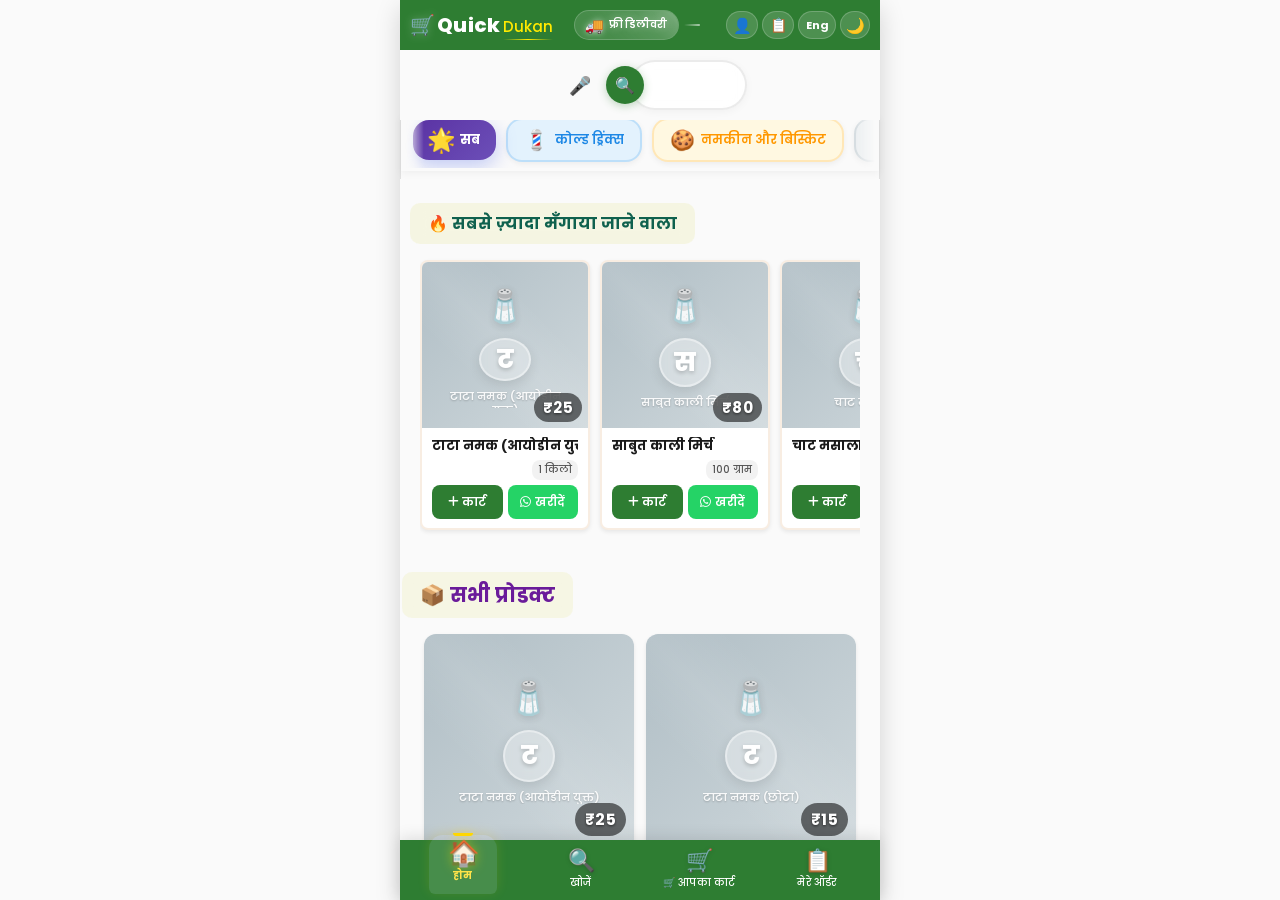
==== commit 295e0082: "Update index.html" ====
--- a/index.html
+++ b/index.html
@@ -7,24 +7,24 @@
     <meta name="apple-mobile-web-app-capable" content="yes">
     <meta name="apple-mobile-web-app-status-bar-style" content="default">
     <title>Quick Dukan - आपकी विश्वसनीय किराना दुकान</title>
-    
+
     <!-- PWA Manifest -->
     <link rel="manifest" href="manifest.json">
     <meta name="apple-mobile-web-app-capable" content="yes">
     <meta name="apple-mobile-web-app-status-bar-style" content="black-translucent">
     <meta name="apple-mobile-web-app-title" content="Quick Dukan">
     <link rel="apple-touch-icon" href="/Quick-Dukan/icons/icon-192.png">
-    
+
     <!-- Favicon -->
     <link rel="icon" type="image/svg+xml" href="data:image/svg+xml,<svg xmlns='http://www.w3.org/2000/svg' viewBox='0 0 100 100'><text y='.9em' font-size='90'>🛒</text></svg>">
-    
+
     <!-- Font Preconnect for Performance -->
     <link rel="preconnect" href="https://fonts.googleapis.com">
     <link rel="preconnect" href="https://fonts.gstatic.com" crossorigin>
     <link href="https://fonts.googleapis.com/css2?family=Poppins:wght@400;500;600;700&family=Noto+Sans+Devanagari:wght@400;500;700&display=swap" rel="stylesheet">
 
 
-    
+
     <!-- ============ CSS FILES ============ -->
     <link rel="stylesheet" href="css/theme.css">
     <link rel="stylesheet" href="css/pwa-install.css">
@@ -56,10 +56,10 @@
     <link rel="stylesheet" href="css/payment-online.css">
     <!-- Leaflet CSS -->
     <link rel="stylesheet" href="https://unpkg.com/leaflet@1.9.4/dist/leaflet.css" />
-    
+
     <!-- Font Awesome Icons -->
     <link rel="stylesheet" href="https://cdnjs.cloudflare.com/ajax/libs/font-awesome/6.5.1/css/all.min.css">
-    
+
     <!-- Inline Critical CSS for Instant Font Rendering -->
     <style>
         body {
@@ -68,7 +68,7 @@
         .fonts-loaded body {
             font-family: 'Poppins', 'Noto Sans Devanagari', sans-serif;
         }
-        
+
         /* LOGIN IFRAME MODAL */
         .login-iframe-modal {
             position: fixed;
@@ -116,29 +116,29 @@
             border: none;
             display: block;
         }
-        
+
         /* 🆕 LOGIN BUTTON BETTER STYLE */
         .login-toggle {
             position: relative;
             transition: all 0.3s ease;
         }
-        
+
         .login-toggle:hover {
             background: rgba(46, 125, 50, 0.15);
             transform: scale(1.1);
         }
-        
+
         .login-icon {
             font-size: 15px;
             transition: all 0.3s ease;
         }
-        
+
         /* Login button active state (जब user login हो) */
         .login-toggle.login-active {
             background: #E8F5E9;
             border: 1px solid #4CAF50;
         }
-        
+
         @media (max-width: 400px) {
             .login-iframe-modal { padding: 8px; }
             .login-iframe-content { border-radius: 15px; }
@@ -147,14 +147,14 @@
     </style>
 </head>
 <body>
-    
+
     <!-- Noscript Warning -->
     <noscript>
         <div style="background: #C62828; color: white; padding: 12px; text-align: center; font-family: sans-serif;">
             ⚠️ कृपया JavaScript चालू करें! हमारी साइट ठीक से काम करने के लिए JS की ज़रूरत है।
         </div>
     </noscript>
-    
+
     <!-- ============================================ -->
     <!-- SPLASH SCREEN -->
     <!-- ============================================ -->
@@ -173,7 +173,7 @@
             <div class="splash-dot"></div>
         </div>
     </div>
-    
+
     <!-- ============================================ -->
     <!-- SECTION 1: TOP HEADER (FIXED) -->
     <!-- ============================================ -->
@@ -186,7 +186,7 @@
                 <span class="dukan-text">Dukan</span>
             </div>
         </div>
-        
+
         <!-- CENTER: Alternating Badge -->
         <div class="header-center">
             <span class="center-badge" id="centerBadge">
@@ -195,7 +195,7 @@
                     <span class="badge-icon">🚚</span>
                     <span class="badge-text" data-lang-key="freeDelivery">फ्री डिलीवरी</span>
                 </span>
-                
+
                 <!-- Trust Shield Content (3 seconds) -->
                 <span class="badge-content trust-content hidden" id="trustContent">
                     <span class="trust-shield-icon">🛡️</span>
@@ -204,31 +204,31 @@
                 </span>
             </span>
         </div>
-        
+
         <!-- RIGHT: Language + Theme Toggle + Login + Orders -->
         <div class="header-right">
             <!-- Login Button -->
             <button id="loginBtn" class="toggle-btn login-toggle" aria-label="Login" onclick="openLoginPopup()">
                 <span class="login-icon">👤</span>
             </button>
-            
+
             <!-- Orders Button -->
             <button id="ordersBtn" class="toggle-btn orders-toggle" aria-label="My Orders" onclick="goToOrders()">
                 <span class="orders-icon">📋</span>
             </button>
-            
+
             <!-- Language Toggle -->
             <button id="langToggle" class="toggle-btn lang-toggle" aria-label="भाषा बदलें">
                 <span class="lang-text">हिं</span>
             </button>
-            
+
             <!-- Theme Toggle -->
             <button id="themeToggle" class="toggle-btn theme-toggle" aria-label="डार्क मोड टॉगल करें">
                 <span class="theme-icon" aria-hidden="true">🌙</span>
             </button>
         </div>
     </header>
-    
+
     <!-- ============================================ -->
     <!-- SECTION 2: SEARCH BAR (FIXED) -->
     <!-- ============================================ -->
@@ -269,7 +269,7 @@
             </div>
         </div>
     </div>
-    
+
    <!-- ============================================ -->
 <!-- SECTION 3: CATEGORIES -->
 <!-- ============================================ -->
@@ -303,36 +303,36 @@
         <span class="arrow-icon" aria-hidden="true">▶</span>
     </button>
 </div>
-    
+
     <!-- ============================================ -->
     <!-- MAIN CONTENT AREA (SCROLLABLE) -->
     <!-- ============================================ -->
     <main id="mainContent" class="main-content">
-        
+
         <!-- SECTION 5: Category Products -->
         <section id="categoryProductsSection" class="category-products-section hidden" aria-labelledby="categoryProductsTitle">
             <h2 id="categoryProductsTitle" class="section-title"></h2>
             <div id="categoryProductsGrid" class="products-grid"></div>
         </section>
-        
+
         <!-- SECTION 6: Recently Viewed -->
         <section id="recentlyViewedSection" class="recently-viewed-section hidden" aria-labelledby="recentlyViewedTitle">
             <h2 id="recentlyViewedTitle" class="section-title" data-lang-key="recentlyViewed">🕐 हाल ही में देखा</h2>
             <div id="recentlyViewedScroll" class="horizontal-scroll" role="list" aria-label="हाल ही में देखे गए प्रोडक्ट"></div>
         </section>
-        
+
         <!-- SECTION 7: Most Orders -->
         <section id="mostOrdersSection" class="most-orders-section" aria-labelledby="mostOrdersTitle">
             <h2 id="mostOrdersTitle" class="section-title" data-lang-key="mostOrders">🔥 सबसे ज़्यादा मँगाया जाने वाला</h2>
             <div id="mostOrdersScroll" class="horizontal-scroll" role="list" aria-label="सबसे ज़्यादा ऑर्डर किए जाने वाले प्रोडक्ट"></div>
         </section>
-        
+
         <!-- SECTION 4: All Products -->
         <section id="allProductsSection" class="all-products-section" aria-labelledby="allProductsTitle">
             <h2 id="allProductsTitle" class="section-title" data-lang-key="allProducts">📦 सभी प्रोडक्ट</h2>
             <div id="allProductsGrid" class="products-grid" role="list" aria-label="सभी प्रोडक्ट"></div>
         </section>
-        
+
         <!-- ============================================ -->
         <!-- FOOTER - INSIDE MAIN CONTENT (FIX) -->
         <!-- ============================================ -->
@@ -348,12 +348,12 @@
                 </div>
             </div>
         </footer>
-        
+
         <!-- Bottom Spacer -->
         <div class="bottom-spacer" aria-hidden="true"></div>
-        
+
     </main>
-    
+
     <!-- ============================================ -->
     <!-- ⬆️ FLOATING BACK TO TOP BUTTON -->
     <!-- ============================================ -->
@@ -361,7 +361,7 @@
         <span class="back-to-top-arrow" aria-hidden="true">⬆</span>
         <span class="back-to-top-text" data-lang-key="backToTop">Back to Top</span>
     </button>
-    
+
     <!-- ============================================ -->
     <!-- SECTION 8: BOTTOM NAVBAR (FIXED) -->
     <!-- ============================================ -->
@@ -371,39 +371,39 @@
             <span class="nav-icon" aria-hidden="true">🏠</span>
             <span class="nav-label" data-lang-key="home">होम</span>
         </button>
-        
+
         <!-- Search Button -->
         <button class="nav-btn" data-nav="search" aria-label="खोजें">
             <span class="nav-icon" aria-hidden="true">🔍</span>
             <span class="nav-label" data-lang-key="search">खोजें</span>
         </button>
-        
+
         <!-- Cart Button -->
         <button class="nav-btn" data-nav="cart" aria-label="कार्ट">
             <span class="nav-icon" aria-hidden="true">🛒</span>
             <span class="nav-label" data-lang-key="cart">कार्ट</span>
             <span id="cartBadge" class="cart-badge hidden" aria-hidden="true">0</span>
         </button>
-        
+
         <!-- My Orders Button -->
         <button class="nav-btn" data-nav="orders" aria-label="मेरे ऑर्डर">
             <span class="nav-icon" aria-hidden="true">📋</span>
             <span class="nav-label" data-lang-key="myOrders">ऑर्डर</span>
         </button>
     </nav>
-    
+
     <!-- ============================================ -->
     <!-- CART MODAL (FINAL - 40 FEATURES) -->
     <!-- ============================================ -->
     <div id="cartModal" class="cart-modal hidden" role="dialog" aria-modal="true" aria-labelledby="cartTitle">
         <div class="cart-overlay"></div>
         <div class="cart-content" id="cartContent">
-            
+
             <!-- 1. DRAG HANDLE -->
             <div class="cart-drag-handle" id="cartDragHandle">
                 <div class="drag-bar"></div>
             </div>
-            
+
             <!-- 2. HEADER - Solid Color -->
             <div class="cart-header">
                 <div class="cart-header-left">
@@ -420,7 +420,7 @@
                     </button>
                 </div>
             </div>
-            
+
             <!-- 3. PROGRESS BAR - Compact + Mota -->
             <div class="cart-progress">
                 <div class="milestones-row">
@@ -436,7 +436,7 @@
                 </p>
                 <div class="milestone-reward hidden" id="milestoneReward"></div>
             </div>
-            
+
             <!-- 4. COUPON SYSTEM - Compact 1-Row -->
             <div class="cart-coupon">
                 <div class="coupon-input-row">
@@ -457,15 +457,15 @@
                     <!-- Active coupon tag -->
                 </div>
             </div>
-            
+
             <!-- 5. CART ITEMS -->
             <div class="cart-items-wrapper">
                 <!-- Undo Notification -->
                 <div id="undoNotification" class="undo-notification" style="display:none;"></div>
-                
+
                 <!-- Cart Items List -->
                 <div id="cartItems" class="cart-items" role="list" aria-label="कार्ट में मौजूद आइटम"></div>
-                
+
                 <!-- Empty Cart State -->
                 <div id="emptyCart" class="empty-cart">
                     <div class="empty-cart-animation" aria-hidden="true">
@@ -482,7 +482,7 @@
                     </button>
                 </div>
             </div>
-            
+
             <!-- 6. SAVED ITEMS - Compact 1-Row -->
             <div id="savedItemsSection" class="saved-items-section">
                 <div class="saved-items-header" id="savedItemsHeader">
@@ -496,7 +496,7 @@
                     <!-- Dynamically filled -->
                 </div>
             </div>
-            
+
             <!-- 7. ORDER SUMMARY - Collapsible -->
             <div id="cartSummary" class="cart-summary">
                 <div class="summary-header" id="summaryHeader">
@@ -531,7 +531,7 @@
                     </div>
                 </div>
             </div>
-            
+
             <!-- 8. FOOTER - WhatsApp Focused -->
             <div class="cart-footer">
                 <button id="sendOrderBtn" class="send-order-btn">
@@ -539,7 +539,7 @@
                     <span>WhatsApp पर भेजें</span>
                     <span class="send-arrow" aria-hidden="true">→</span>
                 </button>
-                
+
                 <div class="cart-footer-secondary">
                     <button id="copyOrderBtn" class="copy-order-btn">
                         📋 कॉपी करें
@@ -549,17 +549,17 @@
                     </button>
                 </div>
             </div>
-            
+
             <!-- 9. CONFETTI -->
             <div id="cartConfetti" class="cart-confetti-container"></div>
         </div>
     </div>
-    
+
     <!-- ============================================ -->
     <!-- TOAST NOTIFICATION -->
     <!-- ============================================ -->
     <div id="toast" class="toast hidden" role="alert" aria-live="polite"></div>
-    
+
     <!-- ============================================ -->
     <!-- MY ORDERS MODAL -->
     <!-- ============================================ -->
@@ -578,7 +578,7 @@
                     <span aria-hidden="true">✕</span>
                 </button>
             </div>
-            
+
             <!-- Order Filters -->
             <div class="orders-filters" role="tablist" aria-label="ऑर्डर फ़िल्टर">
                 <button class="order-filter-btn active" data-filter="all" role="tab" aria-selected="true">
@@ -594,10 +594,10 @@
                     <span aria-hidden="true">🚚</span> <span data-lang-key="delivered">डिलीवर्ड</span>
                 </button>
             </div>
-            
+
             <!-- Orders List -->
             <div id="ordersList" class="orders-list" role="list" aria-label="आपके ऑर्डर"></div>
-            
+
             <!-- Empty State -->
             <div id="emptyOrders" class="empty-orders hidden">
                 <div class="empty-orders-icon" aria-hidden="true">📭</div>
@@ -609,201 +609,201 @@
             </div>
         </div>
     </div>
-    
-    <!-- ============================================ -->
-    <!-- CHECKOUT MODAL (FINAL - Live GPS + Multilingual) -->
-    <!-- ============================================ -->
-    <div id="checkoutModal" class="checkout-modal hidden" role="dialog" aria-modal="true" aria-labelledby="checkoutTitle">
-        <div class="checkout-overlay"></div>
-        <div class="checkout-content">
-            
-            <!-- Header -->
-            <div class="checkout-header">
-                <div class="checkout-header-left">
-                    <span class="checkout-header-icon" aria-hidden="true">📦</span>
-                    <div class="checkout-header-text">
-                        <h2 id="checkoutTitle">ऑर्डर कन्फर्म करें</h2>
-                        <p class="checkout-subtitle">डिलीवरी जानकारी भरें</p>
-                    </div>
-                </div>
-                <button id="closeCheckout" class="close-btn" aria-label="बंद करें">
-                    <span aria-hidden="true">✕</span>
+
+   <!-- ============================================ -->
+<!-- CHECKOUT MODAL (FINAL - Live GPS + Multilingual) -->
+<!-- ============================================ -->
+<div id="checkoutModal" class="checkout-modal hidden" role="dialog" aria-modal="true" aria-labelledby="checkoutTitle">
+    <div class="checkout-overlay"></div>
+    <div class="checkout-content">
+
+        <!-- Header -->
+        <div class="checkout-header">
+            <div class="checkout-header-left">
+                <span class="checkout-header-icon" aria-hidden="true">📦</span>
+                <div class="checkout-header-text">
+                    <h2 id="checkoutTitle">ऑर्डर कन्फर्म करें</h2>
+                    <p class="checkout-subtitle">डिलीवरी जानकारी भरें</p>
+                </div>
+            </div>
+            <button id="closeCheckout" class="close-btn" aria-label="बंद करें">
+                <span aria-hidden="true">✕</span>
+            </button>
+        </div>
+
+        <!-- Cart Total -->
+        <div class="checkout-cart-total">
+            <span class="total-items">📋 <span id="checkoutItemCount">0 आइटम</span></span>
+            <span class="total-price" id="checkoutTotal">₹0</span>
+        </div>
+
+        <!-- ============================================ -->
+        <!-- 🆕 ORDER METHOD SELECTION - WhatsApp vs Direct -->
+        <!-- ============================================ -->
+        <div class="order-method-section">
+            <div class="order-method-label">
+                <span class="method-icon">📋</span>
+                <span data-lang-key="orderMethod">ऑर्डर कैसे करें?</span>
+            </div>
+
+            <div class="order-method-buttons">
+                <!-- WhatsApp Order Button -->
+                <button 
+                    type="button" 
+                    class="order-method-btn whatsapp-method selected" 
+                    id="whatsappMethodBtn"
+                    data-method="whatsapp"
+                    aria-label="WhatsApp पर ऑर्डर करें"
+                >
+                    <span class="method-check">✓</span>
+                    <span class="method-btn-icon">💬</span>
+                    <span class="method-btn-text">WhatsApp Order</span>
+                    <span class="method-btn-subtext">पुराना तरीका</span>
                 </button>
-            </div>
-            
-            <!-- Cart Total -->
-            <div class="checkout-cart-total">
-                <span class="total-items">📋 <span id="checkoutItemCount">0 आइटम</span></span>
-                <span class="total-price" id="checkoutTotal">₹0</span>
-            </div>
-            
-            <!-- Form -->
-            <div class="checkout-form">
-                
-                <!-- Name -->
-                <div class="form-group">
-                    <input type="text" id="customerName" class="form-input" 
-                           placeholder="👤  पूरा नाम लिखें..." autocomplete="name" required>
-                </div>
-                
-                <!-- Phone -->
-                <div class="form-group">
-                    <div class="phone-input-group">
-                        <span class="phone-prefix">+91</span>
-                        <input type="tel" id="customerPhone" class="phone-input" 
-                               placeholder="📱  मोबाइल नंबर" maxlength="10" autocomplete="tel"
-                               inputmode="numeric" pattern="[0-9]{10}" required>
-                    </div>
-                </div>
-                
-                <!-- Location Status Indicator -->
-                <div class="location-status">
-                    <span id="locationIndicator" class="location-indicator searching">
-                        <span class="location-dot searching"></span> ⏳ लोकेशन ले रहे हैं...
-                    </span>
-                </div>
-                
-                <!-- Village/City -->
-                <div class="form-group">
-                    <input type="text" id="villageCity" class="form-input" 
-                           placeholder="🏘️  गाँव या शहर" required>
-                </div>
-                
-                <!-- Nearby Place -->
-                <div class="form-group">
-                    <input type="text" id="landmark" class="form-input" 
-                           placeholder="🏠  आस-पास की जगह (वैकल्पिक)">
-                </div>
-                
-                <!-- Pincode (Optional) -->
-                <div class="form-group">
-                    <input type="text" id="pincode" class="form-input" 
-                           placeholder="📮  पिन कोड (वैकल्पिक)" maxlength="6" inputmode="numeric" pattern="[0-9]{6}">
-                </div>
-                
-                <!-- Delivery Time -->
-                <div class="delivery-time-section">
-                    <div class="delivery-time-label">
-                        <span>⏱️</span>
-                        <span>डिलीवरी समय</span>
-                    </div>
-                    <div class="delivery-time-options">
-                        <label class="time-radio-label selected" for="timeNow">
-                            <input type="radio" id="timeNow" name="deliveryTime" value="अभी" checked>
-                            <span>अभी (30-45 मिनट)</span>
-                        </label>
-                        <label class="time-radio-label" for="timeEve1">
-                            <input type="radio" id="timeEve1" name="deliveryTime" value="शाम 5-7 बजे">
-                            <span>शाम 5-7 बजे</span>
-                        </label>
-                        <label class="time-radio-label" for="timeEve2">
-                            <input type="radio" id="timeEve2" name="deliveryTime" value="शाम 7-9 बजे">
-                            <span>शाम 7-9 बजे</span>
-                        </label>
-                        <input type="text" id="manualTime" class="time-manual-input" 
-                               placeholder="अपना समय...">
-                    </div>
-                </div>
-            
-
-<!-- ============================================ -->
-<!-- 🆕 ORDER METHOD SELECTION - WhatsApp vs Direct -->
-<!-- ============================================ -->
-<div class="order-method-section">
-    <div class="order-method-label">
-        <span class="method-icon">📋</span>
-        <span data-lang-key="orderMethod">ऑर्डर कैसे करें?</span>
-    </div>
-    
-    
-    <div class="order-method-buttons">
-        <!-- WhatsApp Order Button -->
-        <button 
-            type="button" 
-            class="order-method-btn whatsapp-method selected" 
-            id="whatsappMethodBtn"
-            data-method="whatsapp"
-            aria-label="WhatsApp पर ऑर्डर करें"
-        >
-            <span class="method-check">✓</span>
-            <span class="method-btn-icon">💬</span>
-            <span class="method-btn-text">WhatsApp Order</span>
-            <span class="method-btn-subtext">पुराना तरीका</span>
-        </button>
-        
-        <!-- Direct Order Button -->
-        <button 
-            type="button" 
-            class="order-method-btn direct-method" 
-            id="directMethodBtn"
-            data-method="direct"
-            aria-label="सीधे ऐप पर ऑर्डर करें"
-        >
-            <span class="method-check">✓</span>
-            <span class="method-btn-icon">🛒</span>
-            <span class="method-btn-text">Direct Order</span>
-            <span class="method-btn-subtext">ऐप पर ही</span>
-        </button>
+
+                <!-- Direct Order Button -->
+                <button 
+                    type="button" 
+                    class="order-method-btn direct-method" 
+                    id="directMethodBtn"
+                    data-method="direct"
+                    aria-label="सीधे ऐप पर ऑर्डर करें"
+                >
+                    <span class="method-check">✓</span>
+                    <span class="method-btn-icon">🛒</span>
+                    <span class="method-btn-text">Direct Order</span>
+                    <span class="method-btn-subtext">ऐप पर ही</span>
+                </button>
+            </div>
+        </div>
+
+        <!-- Form -->
+        <div class="checkout-form">
+
+            <!-- Name -->
+            <div class="form-group">
+                <input type="text" id="customerName" class="form-input" 
+                       placeholder="👤  पूरा नाम लिखें..." autocomplete="name" required>
+            </div>
+
+            <!-- Phone -->
+            <div class="form-group">
+                <div class="phone-input-group">
+                    <span class="phone-prefix">+91</span>
+                    <input type="tel" id="customerPhone" class="phone-input" 
+                           placeholder="📱  मोबाइल नंबर" maxlength="10" autocomplete="tel"
+                           inputmode="numeric" pattern="[0-9]{10}" required>
+                </div>
+            </div>
+
+            <!-- Location Status Indicator -->
+            <div class="location-status">
+                <span id="locationIndicator" class="location-indicator searching">
+                    <span class="location-dot searching"></span> ⏳ लोकेशन ले रहे हैं...
+                </span>
+            </div>
+
+            <!-- Village/City -->
+            <div class="form-group">
+                <input type="text" id="villageCity" class="form-input" 
+                       placeholder="🏘️  गाँव या शहर" required>
+            </div>
+
+            <!-- Nearby Place -->
+            <div class="form-group">
+                <input type="text" id="landmark" class="form-input" 
+                       placeholder="🏠  आस-पास की जगह (वैकल्पिक)">
+            </div>
+
+            <!-- Pincode (Optional) -->
+            <div class="form-group">
+                <input type="text" id="pincode" class="form-input" 
+                       placeholder="📮  पिन कोड (वैकल्पिक)" maxlength="6" inputmode="numeric" pattern="[0-9]{6}">
+            </div>
+
+            <!-- Delivery Time -->
+            <div class="delivery-time-section">
+                <div class="delivery-time-label">
+                    <span>⏱️</span>
+                    <span>डिलीवरी समय</span>
+                </div>
+                <div class="delivery-time-options">
+                    <label class="time-radio-label selected" for="timeNow">
+                        <input type="radio" id="timeNow" name="deliveryTime" value="अभी" checked>
+                        <span>अभी (30-45 मिनट)</span>
+                    </label>
+                    <label class="time-radio-label" for="timeEve1">
+                        <input type="radio" id="timeEve1" name="deliveryTime" value="शाम 5-7 बजे">
+                        <span>शाम 5-7 बजे</span>
+                    </label>
+                    <label class="time-radio-label" for="timeEve2">
+                        <input type="radio" id="timeEve2" name="deliveryTime" value="शाम 7-9 बजे">
+                        <span>शाम 7-9 बजे</span>
+                    </label>
+                    <input type="text" id="manualTime" class="time-manual-input" 
+                           placeholder="अपना समय...">
+                </div>
+            </div>
+
+            <!-- ============================================ -->
+            <!-- 🆕 PAYMENT METHOD SECTION (Direct Order Only) -->
+            <!-- ============================================ -->
+            <div id="paymentMethodSection" class="payment-method-section hidden">
+                <div class="payment-method-title">💳 Payment Method चुनें</div>
+                <div class="payment-method-buttons">
+                    <!-- UPI -->
+                    <button type="button" class="payment-method-btn" data-payment="UPI">
+                        <span class="pm-icon">💳</span>
+                        <span class="pm-text">UPI (Recommended)</span>
+                        <span class="pm-check">✓</span>
+                    </button>
+
+                    <!-- Card (Disabled) -->
+                    <button type="button" class="payment-method-btn card-disabled" data-payment="Card">
+                        <span class="pm-icon">💳</span>
+                        <span class="pm-text">Card</span>
+                        <span class="pm-coming-soon">जल्द आएगा</span>
+                        <span class="pm-check">✓</span>
+                    </button>
+
+                    <!-- COD -->
+                    <button type="button" class="payment-method-btn" data-payment="COD">
+                        <span class="pm-icon">🏍️</span>
+                        <span class="pm-text">Cash on Delivery</span>
+                        <span class="pm-check">✓</span>
+                    </button>
+                </div>
+            </div>
+
+            <!-- Save Info -->
+            <div class="form-group save-info-group">
+                <label class="checkbox-label">
+                    <input type="checkbox" id="saveInfo" checked>
+                    <span class="checkmark"></span>
+                    <span>जानकारी सेव करें</span>
+                </label>
+            </div>
+
+            <!-- Hidden Location Fields -->
+            <input type="hidden" id="latitude">
+            <input type="hidden" id="longitude">
+            <input type="hidden" id="locationUrl">
+
+        </div>
+
+        <!-- Footer -->
+        <div class="checkout-footer">
+            <button id="confirmOrderBtn" class="confirm-order-btn state-waiting">
+                <span class="btn-spinner"></span>
+                <span class="whatsapp-icon" style="display:none;">💬</span>
+                <span>⏳ लोकेशन का इंतज़ार...</span>
+            </button>
+        </div>
+
+        <!-- Confetti Container -->
+        <div id="checkoutConfetti" class="checkout-confetti-container"></div>
     </div>
 </div>
-<!-- Payment Method Section -->
-<div id="paymentMethodSection" class="payment-method-section hidden">
-    <div class="payment-method-title">💳 Payment Method चुनें</div>
-    <div class="payment-method-buttons">
-        <!-- UPI -->
-        <button class="payment-method-btn" data-payment="UPI">
-            <span class="pm-icon">💳</span>
-            <span class="pm-text">UPI (Recommended)</span>
-            <span class="pm-check">✓</span>
-        </button>
-        
-        <!-- Card (Disabled) -->
-        <button class="payment-method-btn" data-payment="Card">
-            <span class="pm-icon">💳</span>
-            <span class="pm-text">Card</span>
-            <span class="pm-coming-soon">जल्द आएगा</span>
-            <span class="pm-check">✓</span>
-        </button>
-        
-        <!-- COD -->
-        <button class="payment-method-btn" data-payment="COD">
-            <span class="pm-icon">🏍️</span>
-            <span class="pm-text">Cash on Delivery</span>
-            <span class="pm-check">✓</span>
-        </button>
-    </div>
-</div>
-                
-                <!-- Save Info -->
-                <div class="form-group save-info-group">
-                    <label class="checkbox-label">
-                        <input type="checkbox" id="saveInfo" checked>
-                        <span class="checkmark"></span>
-                        <span>जानकारी सेव करें</span>
-                    </label>
-                </div>
-                
-                <!-- Hidden Location Fields -->
-                <input type="hidden" id="latitude">
-                <input type="hidden" id="longitude">
-                <input type="hidden" id="locationUrl">
-                
-            </div>
-            
-            <!-- Footer -->
-            <div class="checkout-footer">
-                <button id="confirmOrderBtn" class="confirm-order-btn state-waiting">
-                    <span class="btn-spinner"></span>
-                    <span class="whatsapp-icon" style="display:none;">💬</span>
-                    <span>⏳ लोकेशन का इंतज़ार...</span>
-                </button>
-            </div>
-            
-            <!-- Confetti Container -->
-            <div id="checkoutConfetti" class="checkout-confetti-container"></div>
-        </div>
-    </div>
-    
     <!-- ============================================ -->
     <!-- LOGIN IFRAME MODAL -->
     <!-- ============================================ -->
@@ -813,7 +813,7 @@
             <iframe src="login.html" class="login-iframe" id="loginIframe"></iframe>
         </div>
     </div>
-    
+
     <!-- ============================================ -->
     <!-- JAVASCRIPT FILES -->
     <!-- ============================================ -->
@@ -832,7 +832,7 @@
     <script src="js/bottom-nav.js"></script>
     <script src="js/back-to-top.js"></script>
     <script src="js/animations.js"></script>
-    
+
     <script src="js/auto-refresh.js"></script>
     <script src="js/pwa-install.js"></script>
     <script src="js/orders.js"></script>
@@ -849,38 +849,38 @@
     <script src="js/notifications.js"></script>
     <script src="js/order-rating.js"></script>
     <script src="js/reorder.js"></script>
-    
+
     <!-- Leaflet JS -->
     <script src="https://unpkg.com/leaflet@1.9.4/dist/leaflet.js"></script>
-    
+
     <!-- Floating Map -->
     <script src="js/floating-map.js"></script>
     <script src="js/splash.js"></script>
     <script src="js/app.js"></script>
-    
+
     <!-- Font Loading Script -->
     <script>
         document.fonts.ready.then(function() {
             document.documentElement.classList.add('fonts-loaded');
         });
     </script>
-    
+
     <script>
         // Login Popup Functions
         function openLoginPopup() {
             document.getElementById('loginIframeModal').classList.remove('hidden');
             document.body.style.overflow = 'hidden';
         }
-        
+
         function closeLoginPopup() {
             document.getElementById('loginIframeModal').classList.add('hidden');
             document.body.style.overflow = '';
         }
-        
+
         // Orders page पर जाएं
         function goToOrders() {
             const userPhone = localStorage.getItem('userPhone');
-            
+
             if (userPhone) {
                 window.location.href = `orders.html?phone=${userPhone}`;
             } else {
--- a/css/checkout.css
+++ b/css/checkout.css
@@ -854,59 +854,59 @@
     .checkout-modal {
         padding: 8px;
     }
-    
+
     .checkout-content {
         max-height: 95vh;
         max-height: 95dvh;
         border-radius: 18px;
     }
-    
+
     .checkout-header {
         padding: 10px 14px 10px;
     }
-    
+
     .checkout-header-icon {
         font-size: 22px;
     }
-    
+
     .checkout-header-text h2 {
         font-size: 15px;
     }
-    
+
     .checkout-form {
         padding: 10px 14px 6px;
     }
-    
+
     .form-input {
         padding: 10px 12px;
         font-size: 13px;
     }
-    
+
     .phone-prefix {
         padding: 10px 6px 10px 12px;
         font-size: 13px;
     }
-    
+
     .phone-input {
         padding: 10px 12px;
     }
-    
+
     .time-radio-label {
         padding: 5px 10px;
         font-size: 10px;
     }
-    
+
     .time-manual-input {
         width: 100px;
         padding: 5px 10px;
         font-size: 10px;
     }
-    
+
     .confirm-order-btn {
         padding: 13px 18px;
         font-size: 14px;
     }
-    
+
     .checkout-footer {
         padding: 8px 12px;
     }
@@ -917,15 +917,15 @@
         max-height: 98vh;
         max-height: 98dvh;
     }
-    
+
     .checkout-header {
         padding: 8px 14px 8px;
     }
-    
+
     .form-group {
         margin-bottom: 6px;
     }
-    
+
     .form-input {
         padding: 8px 10px;
     }
@@ -1110,19 +1110,19 @@
     .order-method-buttons {
         gap: 6px;
     }
-    
+
     .order-method-btn {
         padding: 10px 8px;
     }
-    
+
     .order-method-btn .method-btn-icon {
         font-size: 20px;
     }
-    
+
     .order-method-btn .method-btn-text {
         font-size: 10px;
     }
-    
+
     .order-method-btn .method-btn-subtext {
         font-size: 8px;
     }
@@ -1282,15 +1282,15 @@
     .payment-method-section {
         padding: 10px;
     }
-    
+
     .payment-method-btn {
         padding: 10px 12px;
     }
-    
+
     .payment-method-btn .pm-icon {
         font-size: 18px;
     }
-    
+
     .payment-method-btn .pm-text {
         font-size: 12px;
     }
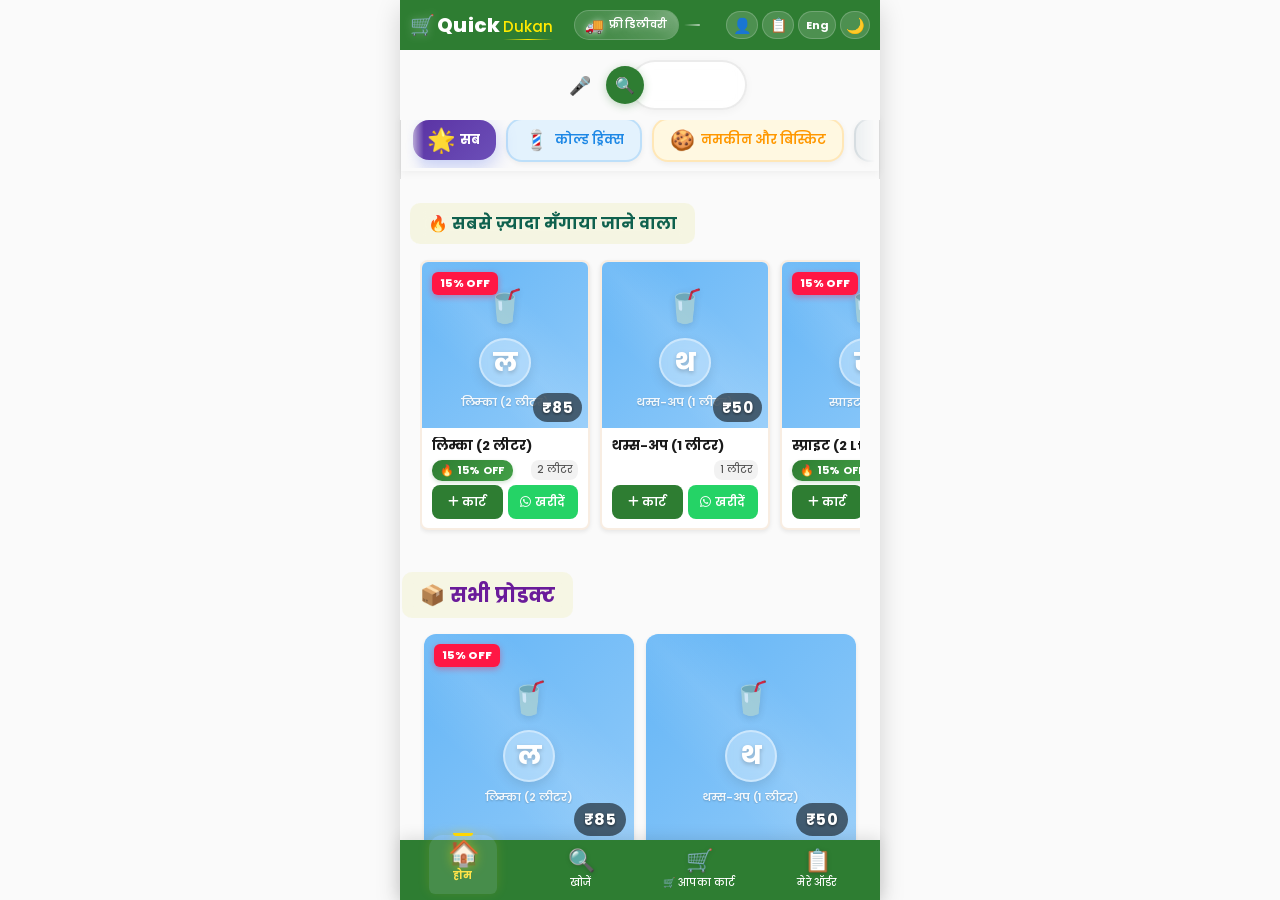
==== commit 044dd0ac: "Update index.html" ====
--- a/index.html
+++ b/index.html
@@ -7,24 +7,24 @@
     <meta name="apple-mobile-web-app-capable" content="yes">
     <meta name="apple-mobile-web-app-status-bar-style" content="default">
     <title>Quick Dukan - आपकी विश्वसनीय किराना दुकान</title>
-
+    
     <!-- PWA Manifest -->
     <link rel="manifest" href="manifest.json">
     <meta name="apple-mobile-web-app-capable" content="yes">
     <meta name="apple-mobile-web-app-status-bar-style" content="black-translucent">
     <meta name="apple-mobile-web-app-title" content="Quick Dukan">
     <link rel="apple-touch-icon" href="/Quick-Dukan/icons/icon-192.png">
-
+    
     <!-- Favicon -->
     <link rel="icon" type="image/svg+xml" href="data:image/svg+xml,<svg xmlns='http://www.w3.org/2000/svg' viewBox='0 0 100 100'><text y='.9em' font-size='90'>🛒</text></svg>">
-
+    
     <!-- Font Preconnect for Performance -->
     <link rel="preconnect" href="https://fonts.googleapis.com">
     <link rel="preconnect" href="https://fonts.gstatic.com" crossorigin>
     <link href="https://fonts.googleapis.com/css2?family=Poppins:wght@400;500;600;700&family=Noto+Sans+Devanagari:wght@400;500;700&display=swap" rel="stylesheet">
 
 
-
+    
     <!-- ============ CSS FILES ============ -->
     <link rel="stylesheet" href="css/theme.css">
     <link rel="stylesheet" href="css/pwa-install.css">
@@ -56,10 +56,10 @@
     <link rel="stylesheet" href="css/payment-online.css">
     <!-- Leaflet CSS -->
     <link rel="stylesheet" href="https://unpkg.com/leaflet@1.9.4/dist/leaflet.css" />
-
+    
     <!-- Font Awesome Icons -->
     <link rel="stylesheet" href="https://cdnjs.cloudflare.com/ajax/libs/font-awesome/6.5.1/css/all.min.css">
-
+    
     <!-- Inline Critical CSS for Instant Font Rendering -->
     <style>
         body {
@@ -68,7 +68,7 @@
         .fonts-loaded body {
             font-family: 'Poppins', 'Noto Sans Devanagari', sans-serif;
         }
-
+        
         /* LOGIN IFRAME MODAL */
         .login-iframe-modal {
             position: fixed;
@@ -116,29 +116,29 @@
             border: none;
             display: block;
         }
-
+        
         /* 🆕 LOGIN BUTTON BETTER STYLE */
         .login-toggle {
             position: relative;
             transition: all 0.3s ease;
         }
-
+        
         .login-toggle:hover {
             background: rgba(46, 125, 50, 0.15);
             transform: scale(1.1);
         }
-
+        
         .login-icon {
             font-size: 15px;
             transition: all 0.3s ease;
         }
-
+        
         /* Login button active state (जब user login हो) */
         .login-toggle.login-active {
             background: #E8F5E9;
             border: 1px solid #4CAF50;
         }
-
+        
         @media (max-width: 400px) {
             .login-iframe-modal { padding: 8px; }
             .login-iframe-content { border-radius: 15px; }
@@ -147,14 +147,14 @@
     </style>
 </head>
 <body>
-
+    
     <!-- Noscript Warning -->
     <noscript>
         <div style="background: #C62828; color: white; padding: 12px; text-align: center; font-family: sans-serif;">
             ⚠️ कृपया JavaScript चालू करें! हमारी साइट ठीक से काम करने के लिए JS की ज़रूरत है।
         </div>
     </noscript>
-
+    
     <!-- ============================================ -->
     <!-- SPLASH SCREEN -->
     <!-- ============================================ -->
@@ -173,7 +173,7 @@
             <div class="splash-dot"></div>
         </div>
     </div>
-
+    
     <!-- ============================================ -->
     <!-- SECTION 1: TOP HEADER (FIXED) -->
     <!-- ============================================ -->
@@ -186,7 +186,7 @@
                 <span class="dukan-text">Dukan</span>
             </div>
         </div>
-
+        
         <!-- CENTER: Alternating Badge -->
         <div class="header-center">
             <span class="center-badge" id="centerBadge">
@@ -195,7 +195,7 @@
                     <span class="badge-icon">🚚</span>
                     <span class="badge-text" data-lang-key="freeDelivery">फ्री डिलीवरी</span>
                 </span>
-
+                
                 <!-- Trust Shield Content (3 seconds) -->
                 <span class="badge-content trust-content hidden" id="trustContent">
                     <span class="trust-shield-icon">🛡️</span>
@@ -204,31 +204,31 @@
                 </span>
             </span>
         </div>
-
+        
         <!-- RIGHT: Language + Theme Toggle + Login + Orders -->
         <div class="header-right">
             <!-- Login Button -->
             <button id="loginBtn" class="toggle-btn login-toggle" aria-label="Login" onclick="openLoginPopup()">
                 <span class="login-icon">👤</span>
             </button>
-
+            
             <!-- Orders Button -->
             <button id="ordersBtn" class="toggle-btn orders-toggle" aria-label="My Orders" onclick="goToOrders()">
                 <span class="orders-icon">📋</span>
             </button>
-
+            
             <!-- Language Toggle -->
             <button id="langToggle" class="toggle-btn lang-toggle" aria-label="भाषा बदलें">
                 <span class="lang-text">हिं</span>
             </button>
-
+            
             <!-- Theme Toggle -->
             <button id="themeToggle" class="toggle-btn theme-toggle" aria-label="डार्क मोड टॉगल करें">
                 <span class="theme-icon" aria-hidden="true">🌙</span>
             </button>
         </div>
     </header>
-
+    
     <!-- ============================================ -->
     <!-- SECTION 2: SEARCH BAR (FIXED) -->
     <!-- ============================================ -->
@@ -269,7 +269,7 @@
             </div>
         </div>
     </div>
-
+    
    <!-- ============================================ -->
 <!-- SECTION 3: CATEGORIES -->
 <!-- ============================================ -->
@@ -303,36 +303,36 @@
         <span class="arrow-icon" aria-hidden="true">▶</span>
     </button>
 </div>
-
+    
     <!-- ============================================ -->
     <!-- MAIN CONTENT AREA (SCROLLABLE) -->
     <!-- ============================================ -->
     <main id="mainContent" class="main-content">
-
+        
         <!-- SECTION 5: Category Products -->
         <section id="categoryProductsSection" class="category-products-section hidden" aria-labelledby="categoryProductsTitle">
             <h2 id="categoryProductsTitle" class="section-title"></h2>
             <div id="categoryProductsGrid" class="products-grid"></div>
         </section>
-
+        
         <!-- SECTION 6: Recently Viewed -->
         <section id="recentlyViewedSection" class="recently-viewed-section hidden" aria-labelledby="recentlyViewedTitle">
             <h2 id="recentlyViewedTitle" class="section-title" data-lang-key="recentlyViewed">🕐 हाल ही में देखा</h2>
             <div id="recentlyViewedScroll" class="horizontal-scroll" role="list" aria-label="हाल ही में देखे गए प्रोडक्ट"></div>
         </section>
-
+        
         <!-- SECTION 7: Most Orders -->
         <section id="mostOrdersSection" class="most-orders-section" aria-labelledby="mostOrdersTitle">
             <h2 id="mostOrdersTitle" class="section-title" data-lang-key="mostOrders">🔥 सबसे ज़्यादा मँगाया जाने वाला</h2>
             <div id="mostOrdersScroll" class="horizontal-scroll" role="list" aria-label="सबसे ज़्यादा ऑर्डर किए जाने वाले प्रोडक्ट"></div>
         </section>
-
+        
         <!-- SECTION 4: All Products -->
         <section id="allProductsSection" class="all-products-section" aria-labelledby="allProductsTitle">
             <h2 id="allProductsTitle" class="section-title" data-lang-key="allProducts">📦 सभी प्रोडक्ट</h2>
             <div id="allProductsGrid" class="products-grid" role="list" aria-label="सभी प्रोडक्ट"></div>
         </section>
-
+        
         <!-- ============================================ -->
         <!-- FOOTER - INSIDE MAIN CONTENT (FIX) -->
         <!-- ============================================ -->
@@ -348,12 +348,12 @@
                 </div>
             </div>
         </footer>
-
+        
         <!-- Bottom Spacer -->
         <div class="bottom-spacer" aria-hidden="true"></div>
-
+        
     </main>
-
+    
     <!-- ============================================ -->
     <!-- ⬆️ FLOATING BACK TO TOP BUTTON -->
     <!-- ============================================ -->
@@ -361,7 +361,7 @@
         <span class="back-to-top-arrow" aria-hidden="true">⬆</span>
         <span class="back-to-top-text" data-lang-key="backToTop">Back to Top</span>
     </button>
-
+    
     <!-- ============================================ -->
     <!-- SECTION 8: BOTTOM NAVBAR (FIXED) -->
     <!-- ============================================ -->
@@ -371,39 +371,39 @@
             <span class="nav-icon" aria-hidden="true">🏠</span>
             <span class="nav-label" data-lang-key="home">होम</span>
         </button>
-
+        
         <!-- Search Button -->
         <button class="nav-btn" data-nav="search" aria-label="खोजें">
             <span class="nav-icon" aria-hidden="true">🔍</span>
             <span class="nav-label" data-lang-key="search">खोजें</span>
         </button>
-
+        
         <!-- Cart Button -->
         <button class="nav-btn" data-nav="cart" aria-label="कार्ट">
             <span class="nav-icon" aria-hidden="true">🛒</span>
             <span class="nav-label" data-lang-key="cart">कार्ट</span>
             <span id="cartBadge" class="cart-badge hidden" aria-hidden="true">0</span>
         </button>
-
+        
         <!-- My Orders Button -->
         <button class="nav-btn" data-nav="orders" aria-label="मेरे ऑर्डर">
             <span class="nav-icon" aria-hidden="true">📋</span>
             <span class="nav-label" data-lang-key="myOrders">ऑर्डर</span>
         </button>
     </nav>
-
+    
     <!-- ============================================ -->
     <!-- CART MODAL (FINAL - 40 FEATURES) -->
     <!-- ============================================ -->
     <div id="cartModal" class="cart-modal hidden" role="dialog" aria-modal="true" aria-labelledby="cartTitle">
         <div class="cart-overlay"></div>
         <div class="cart-content" id="cartContent">
-
+            
             <!-- 1. DRAG HANDLE -->
             <div class="cart-drag-handle" id="cartDragHandle">
                 <div class="drag-bar"></div>
             </div>
-
+            
             <!-- 2. HEADER - Solid Color -->
             <div class="cart-header">
                 <div class="cart-header-left">
@@ -420,7 +420,7 @@
                     </button>
                 </div>
             </div>
-
+            
             <!-- 3. PROGRESS BAR - Compact + Mota -->
             <div class="cart-progress">
                 <div class="milestones-row">
@@ -436,7 +436,7 @@
                 </p>
                 <div class="milestone-reward hidden" id="milestoneReward"></div>
             </div>
-
+            
             <!-- 4. COUPON SYSTEM - Compact 1-Row -->
             <div class="cart-coupon">
                 <div class="coupon-input-row">
@@ -457,15 +457,15 @@
                     <!-- Active coupon tag -->
                 </div>
             </div>
-
+            
             <!-- 5. CART ITEMS -->
             <div class="cart-items-wrapper">
                 <!-- Undo Notification -->
                 <div id="undoNotification" class="undo-notification" style="display:none;"></div>
-
+                
                 <!-- Cart Items List -->
                 <div id="cartItems" class="cart-items" role="list" aria-label="कार्ट में मौजूद आइटम"></div>
-
+                
                 <!-- Empty Cart State -->
                 <div id="emptyCart" class="empty-cart">
                     <div class="empty-cart-animation" aria-hidden="true">
@@ -482,7 +482,7 @@
                     </button>
                 </div>
             </div>
-
+            
             <!-- 6. SAVED ITEMS - Compact 1-Row -->
             <div id="savedItemsSection" class="saved-items-section">
                 <div class="saved-items-header" id="savedItemsHeader">
@@ -496,7 +496,7 @@
                     <!-- Dynamically filled -->
                 </div>
             </div>
-
+            
             <!-- 7. ORDER SUMMARY - Collapsible -->
             <div id="cartSummary" class="cart-summary">
                 <div class="summary-header" id="summaryHeader">
@@ -531,7 +531,7 @@
                     </div>
                 </div>
             </div>
-
+            
             <!-- 8. FOOTER - WhatsApp Focused -->
             <div class="cart-footer">
                 <button id="sendOrderBtn" class="send-order-btn">
@@ -539,7 +539,7 @@
                     <span>WhatsApp पर भेजें</span>
                     <span class="send-arrow" aria-hidden="true">→</span>
                 </button>
-
+                
                 <div class="cart-footer-secondary">
                     <button id="copyOrderBtn" class="copy-order-btn">
                         📋 कॉपी करें
@@ -549,17 +549,17 @@
                     </button>
                 </div>
             </div>
-
+            
             <!-- 9. CONFETTI -->
             <div id="cartConfetti" class="cart-confetti-container"></div>
         </div>
     </div>
-
+    
     <!-- ============================================ -->
     <!-- TOAST NOTIFICATION -->
     <!-- ============================================ -->
     <div id="toast" class="toast hidden" role="alert" aria-live="polite"></div>
-
+    
     <!-- ============================================ -->
     <!-- MY ORDERS MODAL -->
     <!-- ============================================ -->
@@ -578,7 +578,7 @@
                     <span aria-hidden="true">✕</span>
                 </button>
             </div>
-
+            
             <!-- Order Filters -->
             <div class="orders-filters" role="tablist" aria-label="ऑर्डर फ़िल्टर">
                 <button class="order-filter-btn active" data-filter="all" role="tab" aria-selected="true">
@@ -594,10 +594,10 @@
                     <span aria-hidden="true">🚚</span> <span data-lang-key="delivered">डिलीवर्ड</span>
                 </button>
             </div>
-
+            
             <!-- Orders List -->
             <div id="ordersList" class="orders-list" role="list" aria-label="आपके ऑर्डर"></div>
-
+            
             <!-- Empty State -->
             <div id="emptyOrders" class="empty-orders hidden">
                 <div class="empty-orders-icon" aria-hidden="true">📭</div>
@@ -609,201 +609,201 @@
             </div>
         </div>
     </div>
+    
+    <!-- ============================================ -->
+    <!-- CHECKOUT MODAL (FINAL - Live GPS + Multilingual) -->
+    <!-- ============================================ -->
+    <div id="checkoutModal" class="checkout-modal hidden" role="dialog" aria-modal="true" aria-labelledby="checkoutTitle">
+        <div class="checkout-overlay"></div>
+        <div class="checkout-content">
+            
+            <!-- Header -->
+            <div class="checkout-header">
+                <div class="checkout-header-left">
+                    <span class="checkout-header-icon" aria-hidden="true">📦</span>
+                    <div class="checkout-header-text">
+                        <h2 id="checkoutTitle">ऑर्डर कन्फर्म करें</h2>
+                        <p class="checkout-subtitle">डिलीवरी जानकारी भरें</p>
+                    </div>
+                </div>
+                <button id="closeCheckout" class="close-btn" aria-label="बंद करें">
+                    <span aria-hidden="true">✕</span>
+                </button>
+            </div>
+            
+            <!-- Cart Total -->
+            <div class="checkout-cart-total">
+                <span class="total-items">📋 <span id="checkoutItemCount">0 आइटम</span></span>
+                <span class="total-price" id="checkoutTotal">₹0</span>
+            </div>
+            
+            <!-- Form -->
+            <div class="checkout-form">
+                
+                <!-- Name -->
+                <div class="form-group">
+                    <input type="text" id="customerName" class="form-input" 
+                           placeholder="👤  पूरा नाम लिखें..." autocomplete="name" required>
+                </div>
+                
+                <!-- Phone -->
+                <div class="form-group">
+                    <div class="phone-input-group">
+                        <span class="phone-prefix">+91</span>
+                        <input type="tel" id="customerPhone" class="phone-input" 
+                               placeholder="📱  मोबाइल नंबर" maxlength="10" autocomplete="tel"
+                               inputmode="numeric" pattern="[0-9]{10}" required>
+                    </div>
+                </div>
+                
+                <!-- Location Status Indicator -->
+                <div class="location-status">
+                    <span id="locationIndicator" class="location-indicator searching">
+                        <span class="location-dot searching"></span> ⏳ लोकेशन ले रहे हैं...
+                    </span>
+                </div>
+                
+                <!-- Village/City -->
+                <div class="form-group">
+                    <input type="text" id="villageCity" class="form-input" 
+                           placeholder="🏘️  गाँव या शहर" required>
+                </div>
+                
+                <!-- Nearby Place -->
+                <div class="form-group">
+                    <input type="text" id="landmark" class="form-input" 
+                           placeholder="🏠  आस-पास की जगह (वैकल्पिक)">
+                </div>
+                
+                <!-- Pincode (Optional) -->
+                <div class="form-group">
+                    <input type="text" id="pincode" class="form-input" 
+                           placeholder="📮  पिन कोड (वैकल्पिक)" maxlength="6" inputmode="numeric" pattern="[0-9]{6}">
+                </div>
+                
+                <!-- Delivery Time -->
+                <div class="delivery-time-section">
+                    <div class="delivery-time-label">
+                        <span>⏱️</span>
+                        <span>डिलीवरी समय</span>
+                    </div>
+                    <div class="delivery-time-options">
+                        <label class="time-radio-label selected" for="timeNow">
+                            <input type="radio" id="timeNow" name="deliveryTime" value="अभी" checked>
+                            <span>अभी (30-45 मिनट)</span>
+                        </label>
+                        <label class="time-radio-label" for="timeEve1">
+                            <input type="radio" id="timeEve1" name="deliveryTime" value="शाम 5-7 बजे">
+                            <span>शाम 5-7 बजे</span>
+                        </label>
+                        <label class="time-radio-label" for="timeEve2">
+                            <input type="radio" id="timeEve2" name="deliveryTime" value="शाम 7-9 बजे">
+                            <span>शाम 7-9 बजे</span>
+                        </label>
+                        <input type="text" id="manualTime" class="time-manual-input" 
+                               placeholder="अपना समय...">
+                    </div>
+                </div>
+            
 
-   <!-- ============================================ -->
-<!-- CHECKOUT MODAL (FINAL - Live GPS + Multilingual) -->
 <!-- ============================================ -->
-<div id="checkoutModal" class="checkout-modal hidden" role="dialog" aria-modal="true" aria-labelledby="checkoutTitle">
-    <div class="checkout-overlay"></div>
-    <div class="checkout-content">
-
-        <!-- Header -->
-        <div class="checkout-header">
-            <div class="checkout-header-left">
-                <span class="checkout-header-icon" aria-hidden="true">📦</span>
-                <div class="checkout-header-text">
-                    <h2 id="checkoutTitle">ऑर्डर कन्फर्म करें</h2>
-                    <p class="checkout-subtitle">डिलीवरी जानकारी भरें</p>
-                </div>
-            </div>
-            <button id="closeCheckout" class="close-btn" aria-label="बंद करें">
-                <span aria-hidden="true">✕</span>
-            </button>
-        </div>
-
-        <!-- Cart Total -->
-        <div class="checkout-cart-total">
-            <span class="total-items">📋 <span id="checkoutItemCount">0 आइटम</span></span>
-            <span class="total-price" id="checkoutTotal">₹0</span>
-        </div>
-
-        <!-- ============================================ -->
-        <!-- 🆕 ORDER METHOD SELECTION - WhatsApp vs Direct -->
-        <!-- ============================================ -->
-        <div class="order-method-section">
-            <div class="order-method-label">
-                <span class="method-icon">📋</span>
-                <span data-lang-key="orderMethod">ऑर्डर कैसे करें?</span>
-            </div>
-
-            <div class="order-method-buttons">
-                <!-- WhatsApp Order Button -->
-                <button 
-                    type="button" 
-                    class="order-method-btn whatsapp-method selected" 
-                    id="whatsappMethodBtn"
-                    data-method="whatsapp"
-                    aria-label="WhatsApp पर ऑर्डर करें"
-                >
-                    <span class="method-check">✓</span>
-                    <span class="method-btn-icon">💬</span>
-                    <span class="method-btn-text">WhatsApp Order</span>
-                    <span class="method-btn-subtext">पुराना तरीका</span>
+<!-- 🆕 ORDER METHOD SELECTION - WhatsApp vs Direct -->
+<!-- ============================================ -->
+<div class="order-method-section">
+    <div class="order-method-label">
+        <span class="method-icon">📋</span>
+        <span data-lang-key="orderMethod">ऑर्डर कैसे करें?</span>
+    </div>
+    
+    
+    <div class="order-method-buttons">
+        <!-- WhatsApp Order Button -->
+        <button 
+            type="button" 
+            class="order-method-btn whatsapp-method selected" 
+            id="whatsappMethodBtn"
+            data-method="whatsapp"
+            aria-label="WhatsApp पर ऑर्डर करें"
+        >
+            <span class="method-check">✓</span>
+            <span class="method-btn-icon">💬</span>
+            <span class="method-btn-text">WhatsApp Order</span>
+            <span class="method-btn-subtext">पुराना तरीका</span>
+        </button>
+        
+        <!-- Direct Order Button -->
+        <button 
+            type="button" 
+            class="order-method-btn direct-method" 
+            id="directMethodBtn"
+            data-method="direct"
+            aria-label="सीधे ऐप पर ऑर्डर करें"
+        >
+            <span class="method-check">✓</span>
+            <span class="method-btn-icon">🛒</span>
+            <span class="method-btn-text">Direct Order</span>
+            <span class="method-btn-subtext">ऐप पर ही</span>
+        </button>
+    </div>
+</div>
+<!-- Payment Method Section -->
+<div id="paymentMethodSection" class="payment-method-section hidden">
+    <div class="payment-method-title">💳 Payment Method चुनें</div>
+    <div class="payment-method-buttons">
+        <!-- UPI -->
+        <button class="payment-method-btn" data-payment="UPI">
+            <span class="pm-icon">💳</span>
+            <span class="pm-text">UPI (Recommended)</span>
+            <span class="pm-check">✓</span>
+        </button>
+        
+        <!-- Card (Disabled) -->
+        <button class="payment-method-btn" data-payment="Card">
+            <span class="pm-icon">💳</span>
+            <span class="pm-text">Card</span>
+            <span class="pm-coming-soon">जल्द आएगा</span>
+            <span class="pm-check">✓</span>
+        </button>
+        
+        <!-- COD -->
+        <button class="payment-method-btn" data-payment="COD">
+            <span class="pm-icon">🏍️</span>
+            <span class="pm-text">Cash on Delivery</span>
+            <span class="pm-check">✓</span>
+        </button>
+    </div>
+</div>
+                
+                <!-- Save Info -->
+                <div class="form-group save-info-group">
+                    <label class="checkbox-label">
+                        <input type="checkbox" id="saveInfo" checked>
+                        <span class="checkmark"></span>
+                        <span>जानकारी सेव करें</span>
+                    </label>
+                </div>
+                
+                <!-- Hidden Location Fields -->
+                <input type="hidden" id="latitude">
+                <input type="hidden" id="longitude">
+                <input type="hidden" id="locationUrl">
+                
+            </div>
+            
+            <!-- Footer -->
+            <div class="checkout-footer">
+                <button id="confirmOrderBtn" class="confirm-order-btn state-waiting">
+                    <span class="btn-spinner"></span>
+                    <span class="whatsapp-icon" style="display:none;">💬</span>
+                    <span>⏳ लोकेशन का इंतज़ार...</span>
                 </button>
-
-                <!-- Direct Order Button -->
-                <button 
-                    type="button" 
-                    class="order-method-btn direct-method" 
-                    id="directMethodBtn"
-                    data-method="direct"
-                    aria-label="सीधे ऐप पर ऑर्डर करें"
-                >
-                    <span class="method-check">✓</span>
-                    <span class="method-btn-icon">🛒</span>
-                    <span class="method-btn-text">Direct Order</span>
-                    <span class="method-btn-subtext">ऐप पर ही</span>
-                </button>
-            </div>
-        </div>
-
-        <!-- Form -->
-        <div class="checkout-form">
-
-            <!-- Name -->
-            <div class="form-group">
-                <input type="text" id="customerName" class="form-input" 
-                       placeholder="👤  पूरा नाम लिखें..." autocomplete="name" required>
-            </div>
-
-            <!-- Phone -->
-            <div class="form-group">
-                <div class="phone-input-group">
-                    <span class="phone-prefix">+91</span>
-                    <input type="tel" id="customerPhone" class="phone-input" 
-                           placeholder="📱  मोबाइल नंबर" maxlength="10" autocomplete="tel"
-                           inputmode="numeric" pattern="[0-9]{10}" required>
-                </div>
-            </div>
-
-            <!-- Location Status Indicator -->
-            <div class="location-status">
-                <span id="locationIndicator" class="location-indicator searching">
-                    <span class="location-dot searching"></span> ⏳ लोकेशन ले रहे हैं...
-                </span>
-            </div>
-
-            <!-- Village/City -->
-            <div class="form-group">
-                <input type="text" id="villageCity" class="form-input" 
-                       placeholder="🏘️  गाँव या शहर" required>
-            </div>
-
-            <!-- Nearby Place -->
-            <div class="form-group">
-                <input type="text" id="landmark" class="form-input" 
-                       placeholder="🏠  आस-पास की जगह (वैकल्पिक)">
-            </div>
-
-            <!-- Pincode (Optional) -->
-            <div class="form-group">
-                <input type="text" id="pincode" class="form-input" 
-                       placeholder="📮  पिन कोड (वैकल्पिक)" maxlength="6" inputmode="numeric" pattern="[0-9]{6}">
-            </div>
-
-            <!-- Delivery Time -->
-            <div class="delivery-time-section">
-                <div class="delivery-time-label">
-                    <span>⏱️</span>
-                    <span>डिलीवरी समय</span>
-                </div>
-                <div class="delivery-time-options">
-                    <label class="time-radio-label selected" for="timeNow">
-                        <input type="radio" id="timeNow" name="deliveryTime" value="अभी" checked>
-                        <span>अभी (30-45 मिनट)</span>
-                    </label>
-                    <label class="time-radio-label" for="timeEve1">
-                        <input type="radio" id="timeEve1" name="deliveryTime" value="शाम 5-7 बजे">
-                        <span>शाम 5-7 बजे</span>
-                    </label>
-                    <label class="time-radio-label" for="timeEve2">
-                        <input type="radio" id="timeEve2" name="deliveryTime" value="शाम 7-9 बजे">
-                        <span>शाम 7-9 बजे</span>
-                    </label>
-                    <input type="text" id="manualTime" class="time-manual-input" 
-                           placeholder="अपना समय...">
-                </div>
-            </div>
-
-            <!-- ============================================ -->
-            <!-- 🆕 PAYMENT METHOD SECTION (Direct Order Only) -->
-            <!-- ============================================ -->
-            <div id="paymentMethodSection" class="payment-method-section hidden">
-                <div class="payment-method-title">💳 Payment Method चुनें</div>
-                <div class="payment-method-buttons">
-                    <!-- UPI -->
-                    <button type="button" class="payment-method-btn" data-payment="UPI">
-                        <span class="pm-icon">💳</span>
-                        <span class="pm-text">UPI (Recommended)</span>
-                        <span class="pm-check">✓</span>
-                    </button>
-
-                    <!-- Card (Disabled) -->
-                    <button type="button" class="payment-method-btn card-disabled" data-payment="Card">
-                        <span class="pm-icon">💳</span>
-                        <span class="pm-text">Card</span>
-                        <span class="pm-coming-soon">जल्द आएगा</span>
-                        <span class="pm-check">✓</span>
-                    </button>
-
-                    <!-- COD -->
-                    <button type="button" class="payment-method-btn" data-payment="COD">
-                        <span class="pm-icon">🏍️</span>
-                        <span class="pm-text">Cash on Delivery</span>
-                        <span class="pm-check">✓</span>
-                    </button>
-                </div>
-            </div>
-
-            <!-- Save Info -->
-            <div class="form-group save-info-group">
-                <label class="checkbox-label">
-                    <input type="checkbox" id="saveInfo" checked>
-                    <span class="checkmark"></span>
-                    <span>जानकारी सेव करें</span>
-                </label>
-            </div>
-
-            <!-- Hidden Location Fields -->
-            <input type="hidden" id="latitude">
-            <input type="hidden" id="longitude">
-            <input type="hidden" id="locationUrl">
-
-        </div>
-
-        <!-- Footer -->
-        <div class="checkout-footer">
-            <button id="confirmOrderBtn" class="confirm-order-btn state-waiting">
-                <span class="btn-spinner"></span>
-                <span class="whatsapp-icon" style="display:none;">💬</span>
-                <span>⏳ लोकेशन का इंतज़ार...</span>
-            </button>
-        </div>
-
-        <!-- Confetti Container -->
-        <div id="checkoutConfetti" class="checkout-confetti-container"></div>
-    </div>
-</div>
+            </div>
+            
+            <!-- Confetti Container -->
+            <div id="checkoutConfetti" class="checkout-confetti-container"></div>
+        </div>
+    </div>
+    
     <!-- ============================================ -->
     <!-- LOGIN IFRAME MODAL -->
     <!-- ============================================ -->
@@ -813,7 +813,7 @@
             <iframe src="login.html" class="login-iframe" id="loginIframe"></iframe>
         </div>
     </div>
-
+    
     <!-- ============================================ -->
     <!-- JAVASCRIPT FILES -->
     <!-- ============================================ -->
@@ -832,7 +832,7 @@
     <script src="js/bottom-nav.js"></script>
     <script src="js/back-to-top.js"></script>
     <script src="js/animations.js"></script>
-
+    
     <script src="js/auto-refresh.js"></script>
     <script src="js/pwa-install.js"></script>
     <script src="js/orders.js"></script>
@@ -849,38 +849,38 @@
     <script src="js/notifications.js"></script>
     <script src="js/order-rating.js"></script>
     <script src="js/reorder.js"></script>
-
+    
     <!-- Leaflet JS -->
     <script src="https://unpkg.com/leaflet@1.9.4/dist/leaflet.js"></script>
-
+    
     <!-- Floating Map -->
     <script src="js/floating-map.js"></script>
     <script src="js/splash.js"></script>
     <script src="js/app.js"></script>
-
+    
     <!-- Font Loading Script -->
     <script>
         document.fonts.ready.then(function() {
             document.documentElement.classList.add('fonts-loaded');
         });
     </script>
-
+    
     <script>
         // Login Popup Functions
         function openLoginPopup() {
             document.getElementById('loginIframeModal').classList.remove('hidden');
             document.body.style.overflow = 'hidden';
         }
-
+        
         function closeLoginPopup() {
             document.getElementById('loginIframeModal').classList.add('hidden');
             document.body.style.overflow = '';
         }
-
+        
         // Orders page पर जाएं
         function goToOrders() {
             const userPhone = localStorage.getItem('userPhone');
-
+            
             if (userPhone) {
                 window.location.href = `orders.html?phone=${userPhone}`;
             } else {
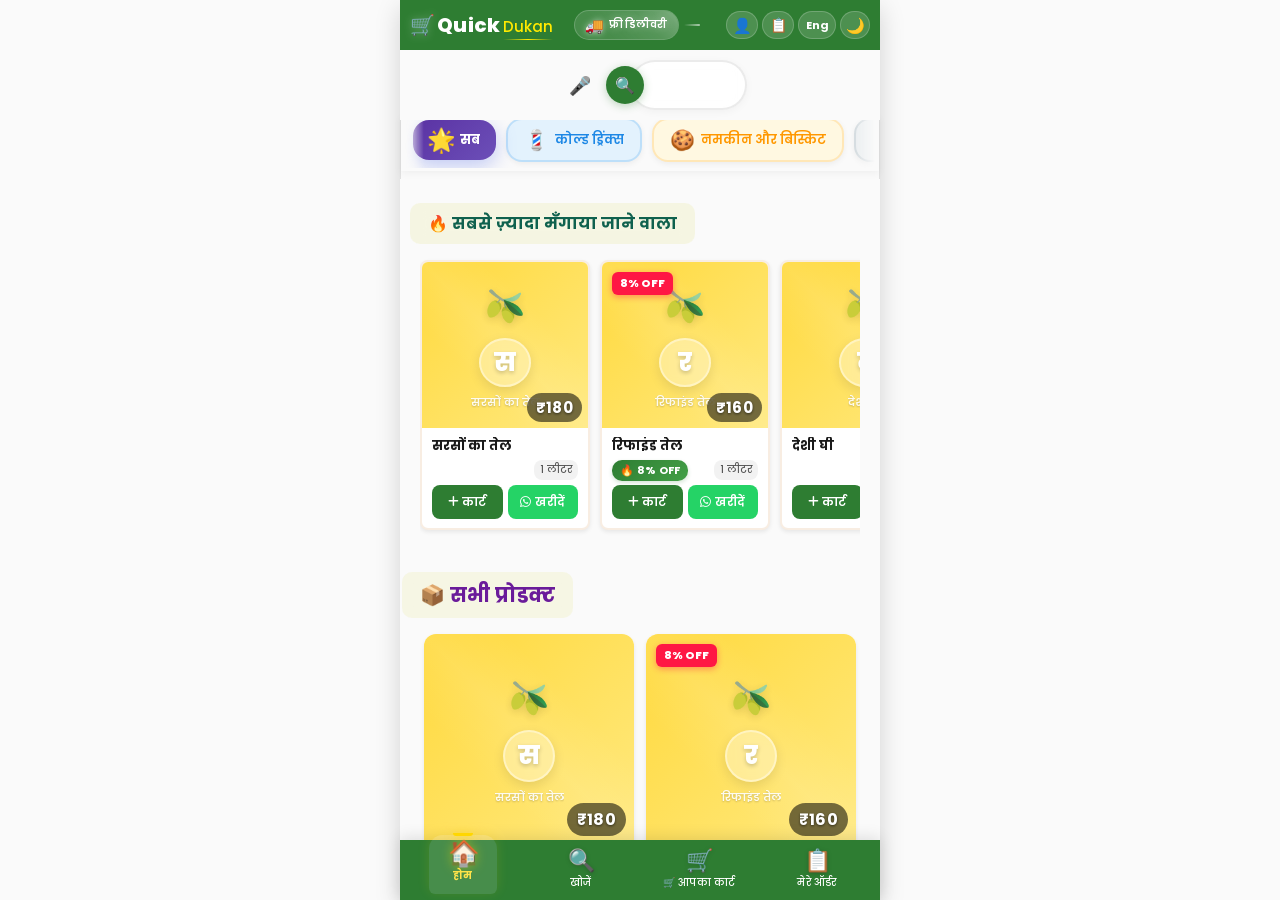
==== commit 44b25a43: "Update index.html" ====
--- a/index.html
+++ b/index.html
@@ -889,4 +889,4 @@
         }
     </script>
 </body>
-</html>+</html> 
